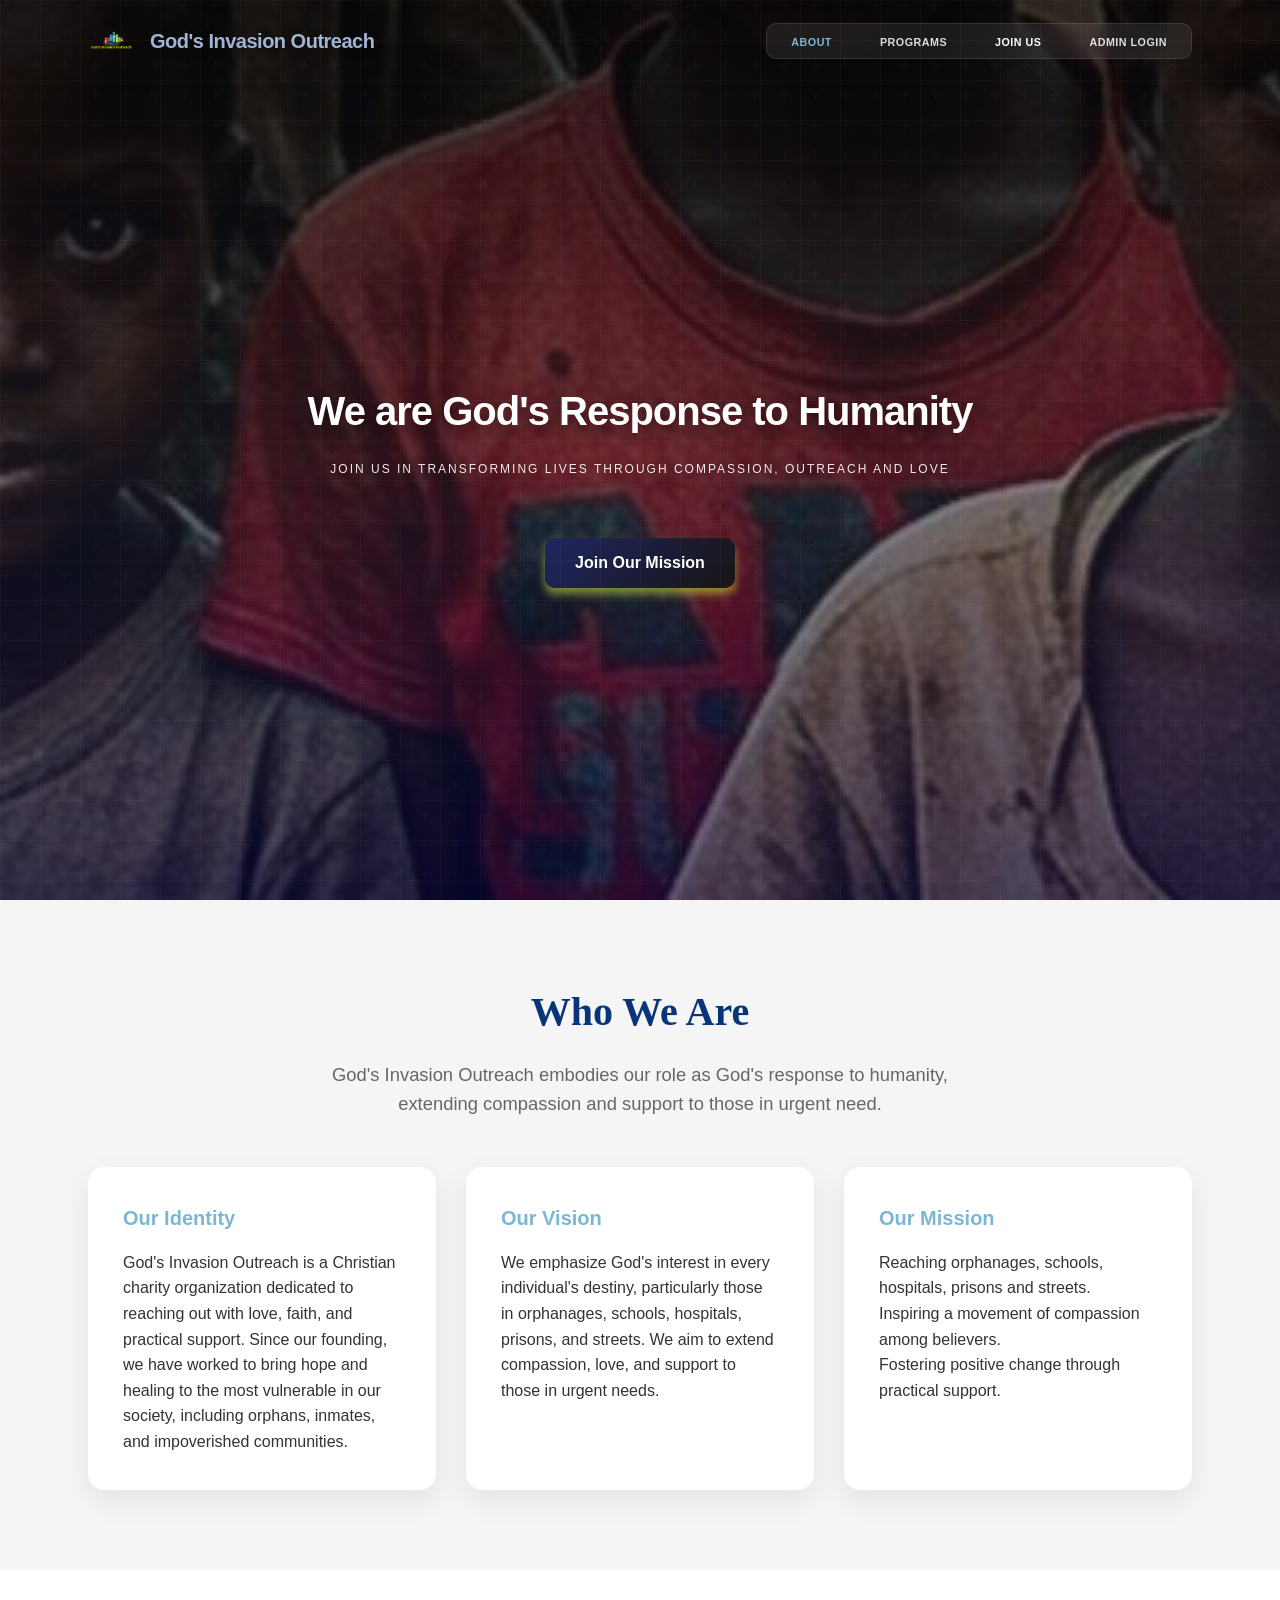
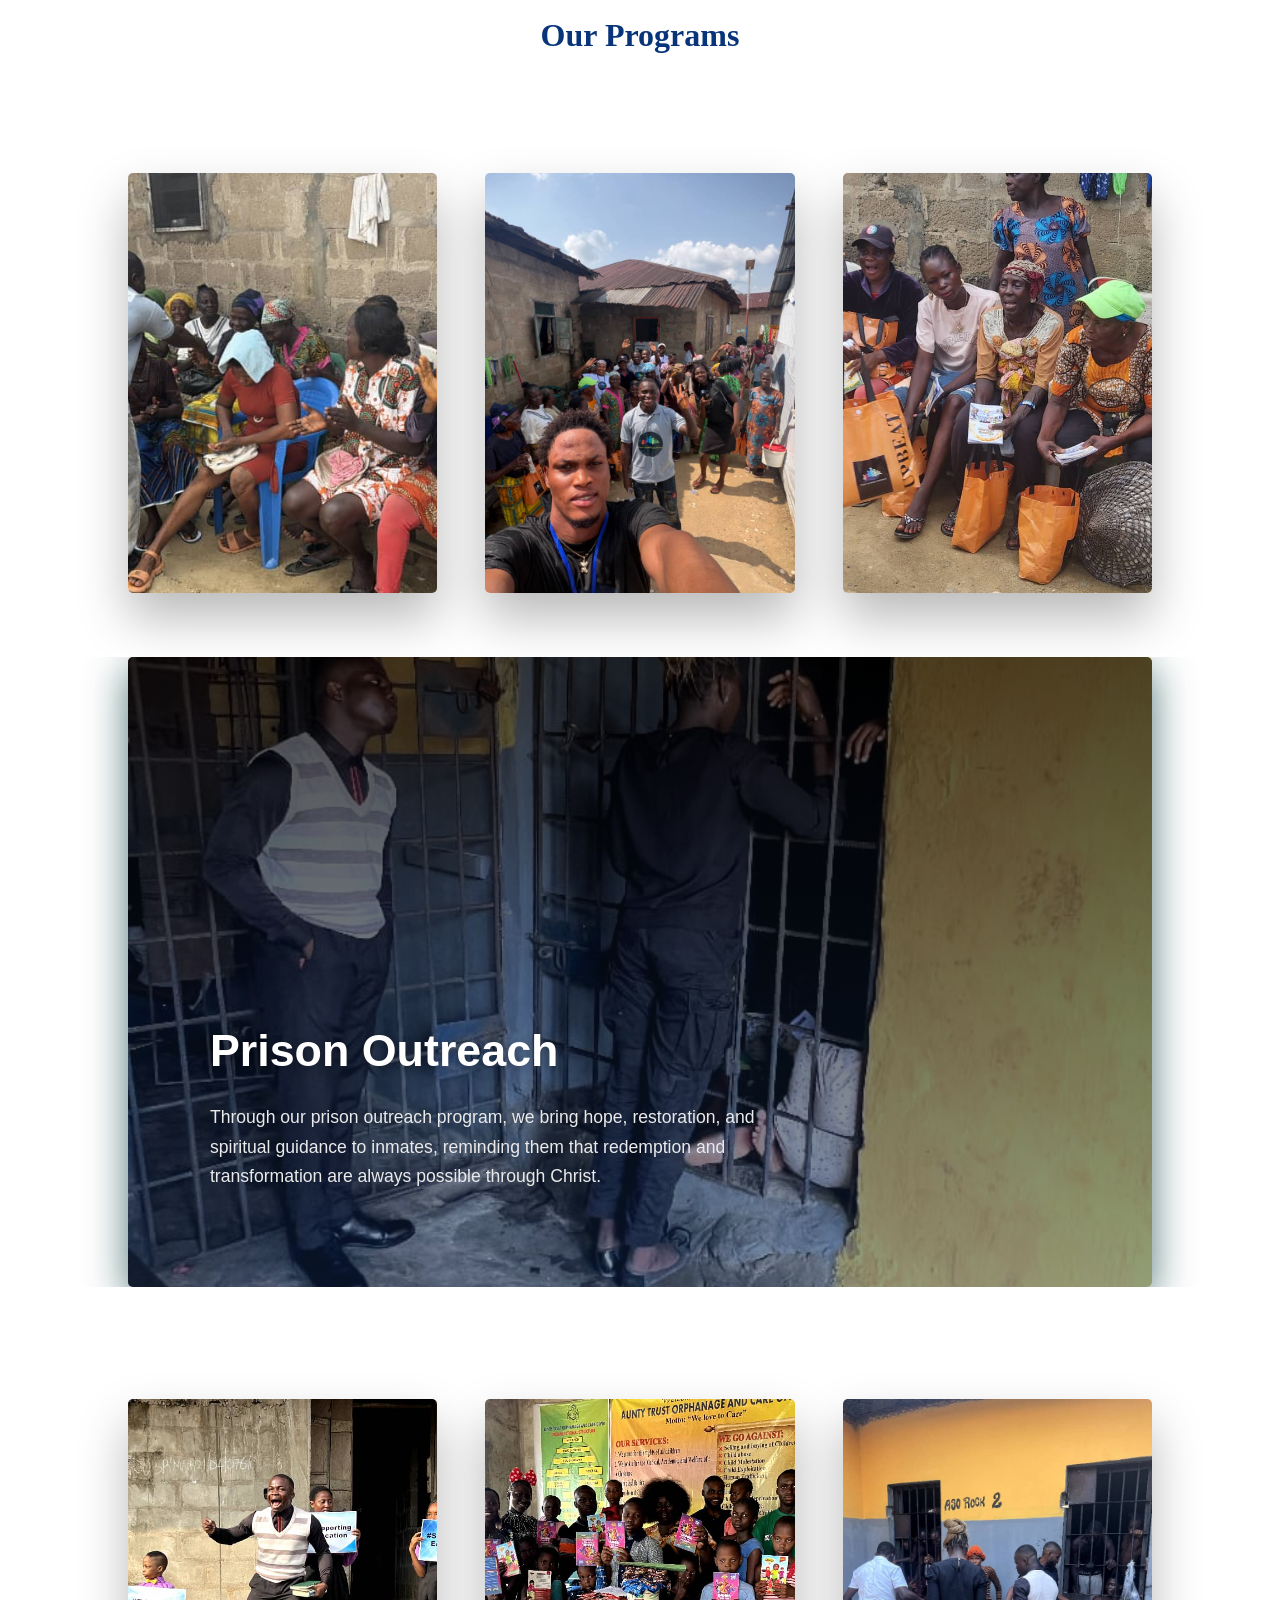
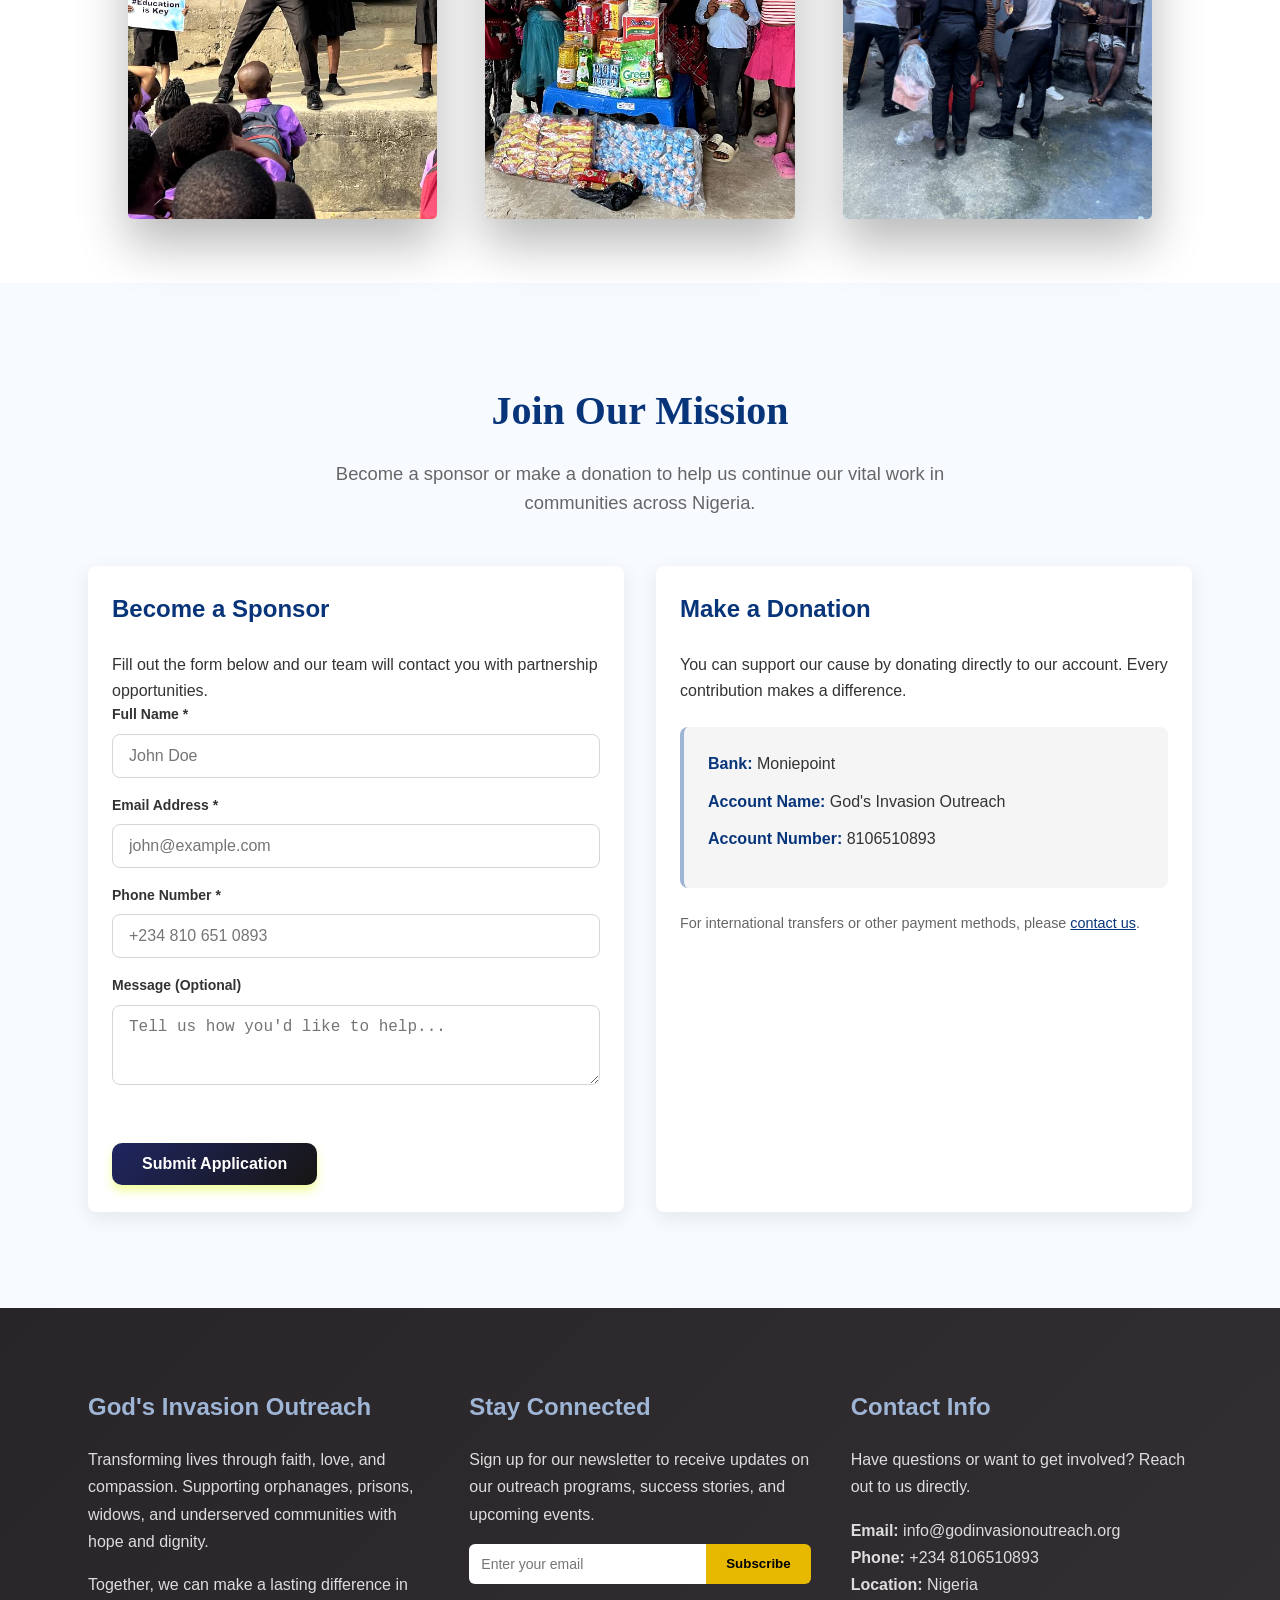
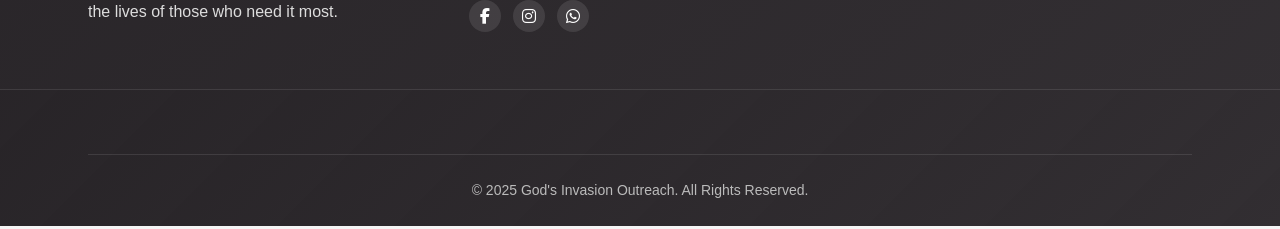
==== Index.html @ dce267d4 "fix" ====
<!DOCTYPE html>
<html lang="en">
<head>
  <meta charset="UTF-8">
  <meta name="viewport" content="width=device-width, initial-scale=1.0">
  <meta name="description" content="God's Invasion Outreach - Transforming lives through faith, love, and compassion. Supporting orphanages, prisons, widows, and underserved communities.">
  <meta name="keywords" content="charity, outreach, Christian, orphanage, prison, widows, community, Nigeria">
  <title>God's Invasion Outreach — Charity Organization in Nigeria | We Are Gods Response To Humanity</title>
  
  <!-- Preconnect for performance -->
  <link rel="preconnect" href="https://fonts.googleapis.com">
  
  <!-- Stylesheets -->
  <link rel="stylesheet" href="css/variables.css">
  <link rel="stylesheet" href="css/base.css">
  <link rel="stylesheet" href="css/components.css">
  <link rel="stylesheet" href="css/sections.css">
  <link rel="stylesheet" href="css/responsive.css">
  <link rel="stylesheet" href="https://cdnjs.cloudflare.com/ajax/libs/font-awesome/6.6.0/css/all.min.css" integrity="sha512-Kc323vGBEqzTmouAECnVceyQqyqdsSiqLQISBL29aUW4U/M7pSPA/gEUZQqv1cwx4OnYxTxve5UMg5GT6L4JJg==" crossorigin="anonymous" referrerpolicy="no-referrer" />
  <!-- Favicon -->
  <link rel="icon" type="image/png" href="images/logo.png">
</head>
<body>
  <!-- Decorative Grid Background -->
  <div class="hero-grid" aria-hidden="true"></div>

<!-- Navigation -->
<nav class="navbar" id="navbar" role="navigation" aria-label="Main navigation">
  <div class="container">
    <a href="#home" class="logo" aria-label="God's Invasion Outreach Home">
      <div class="logo-image-wrapper">
        <img src="images/logo.png" alt="" width="35" height="35">
      </div>
      <div class="logo-text">
        <span class="logo-title">God's Invasion Outreach</span>
      </div>
    </a>
    
    <button class="menu-toggle" aria-label="Toggle navigation menu" aria-expanded="false">
      <span></span>
      <span></span>
      <span></span>
    </button>
    
    <ul class="nav-links" role="menubar">
      <li role="none"><a href="#about" role="menuitem">About</a></li>
      <li role="none"><a href="#programs" role="menuitem">Programs</a></li>
      <li role="none"><a href="#join" class="nav-cta" role="menuitem">Join Us</a></li>
      <li role="none"><a href="https://giot26.netlify.app/admin.html" role="menuitem">Admin login</a></li>
    </ul>
  </div>
</nav>

<main>
  <!-- Hero Section -->
  <section id="home" class="hero-section" aria-label="Hero">
    <div class="hero-bg">
      <img src="images/img2.jpg" alt="Community outreach scene" loading="eager">
    </div>
    <div class="hero-overlay"></div>
    
    <div class="hero-content">
      <h1>
        We are God's Response to Humanity
        <span>Join us in transforming lives through compassion, outreach and love </span>
      </h1>
      <div class="hero-actions">
        <a href="#join" class="btn btn-primary">Join Our Mission</a>
      </div>
    </div>

  </section>

    <!-- About Section -->
<section id="about" class="section about">

<div class="container">

<div class="section-header">
<h2>Who We Are</h2>
<p>
God's Invasion Outreach embodies our role as God's response to humanity,
extending compassion and support to those in urgent need.
</p>
</div>

<div class="about-grid">

<div class="card">
<h3>Our Identity</h3>

<p>
God's Invasion Outreach is a Christian charity organization dedicated to reaching out with love,
faith, and practical support. Since our founding, we have worked to bring hope and healing to the
most vulnerable in our society, including orphans, inmates, and impoverished communities.
</p>
</div>

<div class="card">
<h3>Our Vision</h3>

<p>
We emphasize God's interest in every individual's destiny, particularly those in orphanages,
schools, hospitals, prisons, and streets. We aim to extend compassion, love, and support
to those in urgent needs.
</p>
</div>

<div class="card">
<h3>Our Mission</h3>

<ul>
<li>Reaching orphanages, schools, hospitals, prisons and streets.</li>
<li>Inspiring a movement of compassion among believers.</li>
<li>Fostering positive change through practical support.</li>
</ul>

</div>

</div>

</div>
</section>



    <!-- Programs Section -->
        <!-- Programs Section -->
    <section id="programs" class="programs-section" aria-labelledby="programs-heading">
      <div class="section-heade">
        <h2>Our Programs</h2>
      </div>
      
 <!-- 3 cards ABOVE the slideshow on mobile -->
      <div class="extra-programs upper">
        <div class="program-card">
          <img src="images/IMG1.jpg" alt="Relief Distribution" loading="lazy">
        </div>
        <div class="program-card">
          <img src="images/IM2.jpg" alt="Health Awareness" loading="lazy">
        </div>
        <div class="program-card">
          <img src="images/IMG3.jpg" alt="Spiritual Engagement" loading="lazy">
      
        </div>
      </div>
     
      <!-- Your existing slideshow (unchanged) -->
      <div class="programs-banner">
        <div class="banner-slide" id="bannerSlide" role="img" aria-label="Program banner">
          <div class="banner-overlay"></div>
          <div class="banner-content">
            <h2 id="bannerTitle">Prison Outreach</h2>
            <p id="bannerText">Through our prison outreach program, we bring hope, restoration, and spiritual guidance to inmates, reminding them that redemption and transformation are always possible through Christ.</p>
          </div>
        </div>
      </div>


      <!-- 3 cards BELOW the slideshow on mobile -->
      <div class="extra-programs lower">
        <div class="program-card">
          <img src="images/IMG4.jpg" alt="Widows Support" loading="lazy">
        
        </div>
        <div class="program-card">
          <img src="images/IMG5.jpg" alt="Orphan Care" loading="lazy">
        
        </div>
        <div class="program-card">
          <img src="images/IMG6.jpg" alt="Community Service" loading="lazy">
          
        </div>
      </div>
    </section>

    <!-- Join Us Section -->
    <section id="join" class="join-section" aria-labelledby="join-heading">
      <div class="container">
        <div class="section-header fade-in-up">
          <h2 id="join-heading">Join Our Mission</h2>
          <p>Become a sponsor or make a donation to help us continue our vital work in communities across Nigeria.</p>
        </div>
        
        <div class="join-grid">
          <article class="form-card fade-in-up">
  <h2>Become a Sponsor</h2>
  <p>Fill out the form below and our team will contact you with partnership opportunities.</p>
  
  <!-- Alert messages will appear here -->
  <div id="formAlert" class="form-alert" style="display: none; padding: 12px; border-radius: 6px; margin-bottom: 16px;"></div>
  
  <form id="sponsorForm" class="join-form" aria-label="Sponsorship form">
    <div class="form-group">
      <label for="sponsor-name">Full Name *</label>
      <input type="text" id="sponsor-name" name="name" class="form-control" required aria-required="true" placeholder="John Doe">
      <small class="error-text" style="color: #dc2626; display: none;"></small>
    </div>
    
    <div class="form-group">
      <label for="sponsor-email">Email Address *</label>
      <input type="email" id="sponsor-email" name="email" class="form-control" required aria-required="true" placeholder="john@example.com">
      <small class="error-text" style="color: #dc2626; display: none;"></small>
    </div>
    
    <div class="form-group">
      <label for="sponsor-phone">Phone Number *</label>
      <input type="tel" id="sponsor-phone" name="phone" class="form-control" required aria-required="true" placeholder="+234 810 651 0893">
      <small class="error-text" style="color: #dc2626; display: none;"></small>
    </div>
    
    <div class="form-group">
      <label for="sponsor-message">Message (Optional)</label>
      <textarea id="sponsor-message" name="message" class="form-control" rows="3" placeholder="Tell us how you'd like to help..."></textarea>
    </div>
    
    <button type="submit" class="btn btn-primary" id="submitBtn">
      <span class="btn-text">Submit Application</span>
      <span class="btn-loader" style="display: none;">Sending...</span>
    </button>
  </form>
</article>
          
          <article class="donation-card fade-in-up">
            <h2>Make a Donation</h2>
            <p>You can support our cause by donating directly to our account. Every contribution makes a difference.</p>
            
            <ul>
              <li><strong>Bank:</strong> Moniepoint</li>
              <li><strong>Account Name:</strong> God's Invasion Outreach</li>
              <li><strong>Account Number:</strong> 8106510893</li>
            </ul>
            
            <p style="margin-top: 1.5rem; font-size: 0.9rem; color: var(--text-secondary);">
              For international transfers or other payment methods, please <a href="#contact" style="color: var(--brand-blue-deep); text-decoration: underline;">contact us</a>.
            </p>
          </article>
        </div>
      </div>
    </section>

    <!-- Contact Section -->
    <section id="contact" class="contact-section" aria-labelledby="contact-heading">
      <div class="container">
        <div class="contact-grid">
          <div class="contact-column fade-in-up">
            <h3>God's Invasion Outreach</h3>
            <p>Transforming lives through faith, love, and compassion. Supporting orphanages, prisons, widows, and underserved communities with hope and dignity.</p>
            <p>Together, we can make a lasting difference in the lives of those who need it most.</p>
          </div>
          
          <div class="contact-column fade-in-up">
            <h3>Stay Connected</h3>
            <p>Sign up for our newsletter to receive updates on our outreach programs, success stories, and upcoming events.</p>
            
            <form  id="newsletterForm" class="newsletter-form" aria-label="Newsletter signup">
              <input id= "newsletterEmail" type="email" placeholder="Enter your email" required aria-required="true" aria-label="Email address">
              <button type="submit">Subscribe</button>
            </form>
            <p id="newsletterMessage" class="newsletter-message"></p>
            <div class="social-icons">
              <a href="https://www.facebook.com/profile.php?id=61578850115978" target="_blank" rel="noopener noreferrer" aria-label="Facebook" >
               <i class="fab fa-facebook-f"></i>
              </a>
              <a href="https://www.instagram.com/p/DQcRxdGCCil/?igsh=Nm5sMTNsN2dvMnRq" target="_blank" aria-label="Instagram">
                <i class="fab fa-instagram"></i>
              </a>
            
              </a>
               <a href="https://wa.me/2348106510893" target="_blank" aria-label="X">
                <i class="fab fa-whatsapp"></i>  <!-- or fab fa-twitter for older X icon -->
              </a>

            </div>
          </div>
          
          <div class="contact-column fade-in-up">
            <h3>Contact Info</h3>
            <p>Have questions or want to get involved? Reach out to us directly.</p>
            <p style="margin-top: 1rem;">
              <strong>Email:</strong> info@godinvasionoutreach.org<br>
              <strong>Phone:</strong> +234 8106510893<br>
              <strong>Location:</strong> Nigeria
            </p>
          </div>
        </div>
      </div>
    </section>
    <!-- FORM FOCUS OVERLAY -->
<div id="formFocusOverlay" class="form-overlay">
  <div class="form-modal">
    <button class="close-focus" onclick="closeFormFocus()" aria-label="Close form">×</button>
    <!-- Form will be moved here automatically -->
  </div>
</div>

    <!-- Form will be moved here automatically -->

  </div>
  </main>

</div>

  <!-- Footer -->
  <footer class="site-footer">
    <div class="container">
      <div class="footer-bottom">
        <p>&copy; 2025 God's Invasion Outreach. All Rights Reserved.</p>
      </div>
    </div>
  </footer>

  <!-- Scripts -->
  <script src="js/main.js"></script>
  <script src="js/program.js"></script>
  <script src="js/form.js"></script>
  <script>
const sponsorCard = document.querySelector(".form-card");
const overlay = document.getElementById("formFocusOverlay");
const modal = overlay.querySelector(".form-modal");

let originalParent = null;
let originalNext = null;
let isInModal = false;

function captureOriginalPosition() {
  if (!originalParent) {
    originalParent = sponsorCard.parentElement;
    originalNext = sponsorCard.nextSibling;
  }
}

function openFormFocus() {
  if (isInModal) return;
  
  captureOriginalPosition();
  
  overlay.classList.add('active');
  document.body.classList.add("modal-open");
  
  setTimeout(() => {
    modal.appendChild(sponsorCard);
    isInModal = true;
    
    const firstInput = sponsorCard.querySelector('input');
    if (firstInput) firstInput.focus();
  }, 10);
}

function closeFormFocus() {
  if (!isInModal) return;
  
  overlay.classList.remove('active');
  document.body.classList.remove("modal-open");
  
  setTimeout(() => {
    if (originalNext && originalNext.parentElement === originalParent) {
      originalParent.insertBefore(sponsorCard, originalNext);
    } else {
      originalParent.appendChild(sponsorCard);
    }
    isInModal = false;
  }, 300);
}

// Trigger on input focus
sponsorCard.addEventListener("focusin", (e) => {
  if (e.target.matches("input, textarea") && !isInModal) {
    openFormFocus();
  }
});

// Close on backdrop click
overlay.addEventListener("click", (e) => {
  if (e.target === overlay) {
    closeFormFocus();
  }
});

// Close on Escape key
document.addEventListener('keydown', (e) => {
  if (e.key === 'Escape' && isInModal) {
    closeFormFocus();
  }
});
</script>

<script>
  const form = document.getElementById("newsletterForm");
  const message = document.getElementById("newsletterMessage");


  form.addEventListener("submit", async function (e) {

  e.preventDefault(); // 🔥 stops page refresh

  const email = document.getElementById("newsletterEmail").value;

  const btn = this.querySelector("button");

  // 🔒 Disable button while sending
  btn.disabled = true;
  btn.textContent = "Subscribing...";

  message.textContent = "";
  message.className = "newsletter-message";

  try {
    const response = await fetch(
      "https://gio26.onrender.com/api/newsletter/subscribe",
      {
        method: "POST",
        headers: {
          "Content-Type": "application/json"
        },
        body: JSON.stringify({ email })
      }
    );

    const data = await response.json();

    // ✅ Show success message on page
    message.textContent = data.message || "Thanks for subscribing! 🎉";
    message.classList.add("success");

    form.reset();

  } catch (error) {

    // ❌ Show error message
    message.textContent = "Subscription failed. Try again.";
    message.classList.add("error");

  } finally {

    // 🔓 Re-enable button
    btn.disabled = false;
    btn.textContent = "Subscribe";
  }
});
</script>

</body>
</html>
---- css/variables.css ----
/* ============================================
   GOD'S INVASION OUTREACH - DESIGN TOKENS
   ============================================ */

:root {
  /* Brand Colors */
  --brand-blue: #9fb5d5;
  --brand-blue-deep: #08357a;
  --brand-blue-light: #7bb7d5;
  --accent-gold: #454514;
  --accent-gold-bright: #e6ff42;
  --accent-gold-dark: #e6b800;
  
  /* Neutral Colors */
  --color-white: #ffffff;
  --color-black: #000000;
  --color-gray-100: #f5f5f5;
  --color-gray-200: #eaeaea;
  --color-gray-300: #ddd;
  --color-gray-400: #bbb;
  --color-gray-500: #666;
  --color-gray-600: #444;
  --color-gray-700: #333;
  --color-gray-800: #222;
  --color-gray-900: #111;
  
  /* Semantic Colors */
  --text-primary: var(--color-gray-700);
  --text-secondary: var(--color-gray-500);
  --text-light: var(--color-gray-200);
  --bg-page: var(--color-gray-100);
  --bg-card: rgba(198, 168, 248, 0.2);
  --bg-dark: rgba(18, 14, 18, 0.85);
  
  /* Typography */
  --font-primary: Arial, Helvetica, sans-serif;
  --font-accent: cursive;
  --font-size-xs: 0.75rem;
  --font-size-sm: 0.875rem;
  --font-size-base: 1rem;
  --font-size-md: 1.15rem;
  --font-size-lg: 1.25rem;
  --font-size-xl: 1.5rem;
  --font-size-2xl: 2rem;
  --font-size-3xl: 2.5rem;
  --font-size-4xl: 3rem;
  
  /* Spacing Scale */
  --space-1: 0.25rem;
  --space-2: 0.5rem;
  --space-3: 0.75rem;
  --space-4: 1rem;
  --space-5: 1.25rem;
  --space-6: 1.5rem;
  --space-8: 2rem;
  --space-10: 2.5rem;
  --space-12: 3rem;
  --space-16: 4rem;
  --space-20: 5rem;
  --space-24: 6rem;
  
  /* Layout */
  --container-max: 1200px;
  --container-padding: 1.5rem;
  --navbar-height: 80px;
  --section-padding: 5rem;
  
  /* Effects */
  --shadow-sm: 0 2px 8px rgba(0, 0, 0, 0.08);
  --shadow-md: 0 6px 20px rgba(0, 0, 0, 0.08);
  --shadow-lg: 0 10px 25px rgba(0, 0, 0, 0.15);
  --shadow-xl: 0 14px 35px rgba(0, 0, 0, 0.12);
  
  /* Transitions */
  --transition-fast: 150ms ease;
  --transition-base: 250ms ease;
  --transition-slow: 400ms ease;
  
  /* Z-index Scale */
  --z-base: 1;
  --z-dropdown: 100;
  --z-sticky: 200;
  --z-fixed: 300;
  --z-modal: 400;
  --z-toast: 500;
}
---- css/base.css ----
/* ============================================
   BASE STYLES & RESET
   ============================================ */

*, *::before, *::after {
  margin: 0;
  padding: 0;
  box-sizing: border-box;
}
body, html {
  margin: 0;
  padding: 0;

}
body{
  overflow-x: hidden;
}


html {
  scroll-behavior: smooth;
  font-size: 16px;
  -webkit-font-smoothing: antialiased;
  -moz-osx-font-smoothing: grayscale;
}

@media (prefers-reduced-motion: reduce) {
  html {
    scroll-behavior: auto;
  }
  
  *, *::before, *::after {
    animation-duration: 0.01ms !important;
    animation-iteration-count: 1 !important;
    transition-duration: 0.01ms !important;
  }
}

body {
  font-family: var(--font-primary);
  background-color: var(--bg-page);
  color: var(--text-primary);
  line-height: 1.6;
  overflow-x: hidden;
}

img {
  max-width: 100%;
  height: auto;
  display: block;
}

a {
  text-decoration: none;
  color: inherit;
  transition: color var(--transition-base);
}

ul {
  list-style: none;
}

button {
  cursor: pointer;
  border: none;
  background: none;
  font-family: inherit;
}

/* ============================================
   UTILITY CLASSES
   ============================================ */

.container {
  width: 90%;
  max-width: var(--container-max);
  margin: 0 auto;
  padding: 0 var(--container-padding);
}

.sr-only {
  position: absolute;
  width: 1px;
  height: 1px;
  padding: 0;
  margin: -1px;
  overflow: hidden;
  clip: rect(0, 0, 0, 0);
  white-space: nowrap;
  border: 0;
}

/* Grid Background Animation */
.hero-grid {
  position: fixed;
  top: 0;
  left: 0;
  width: 100%;
  height: 100%;
  background-image: 
    linear-gradient(to right, rgba(255,255,255,0.03) 1px, transparent 1px),
    linear-gradient(to bottom, rgba(255,255,255,0.03) 1px, transparent 1px);
  background-size: 40px 40px;
  z-index: 1400;
  pointer-events: none;
  animation: moveGrid 20s linear infinite;
}

@keyframes moveGrid {
  0% { background-position: 0 0; }
  100% { background-position: 50px 50px; }
}

/* Fade In Animation */
.fade-in-up {
  opacity: 0;
  transform: translateY(20px);
  transition: opacity 600ms ease-out, transform 600ms ease-out;
}

.fade-in-up.visible {
  opacity: 1;
  transform: translateY(0);
}

/* Glass Card Effect */
.glass-card {
  background: rgba(255, 255, 255, 0.05);
  backdrop-filter: blur(8px);
  -webkit-backdrop-filter: blur(8px);
  border: 1px solid rgba(255, 255, 255, 0.1);
  border-radius: 12px;
  box-shadow: 0 5px 15px rgba(0, 0, 0, 0.4);
  transition: transform var(--transition-base), box-shadow var(--transition-base);
}

.glass-card:hover {
  transform: translateY(-5px);
  box-shadow: 0 8px 20px rgba(0, 0, 0, 0.5);
}

/* Section Spacing */
section {
  padding: var(--section-padding) 0;
}

section:first-of-type {
  padding-top: 0;
}
---- css/components.css ----
/* ============================================
   NAVIGATION COMPONENTS - MODERN OVERHAUL
   ============================================ */

.navbar {
  position: fixed;
  top: 0;
  left: 0;
  width: 100%;
  z-index: var(--z-fixed);
  transition: all var(--transition-base);
  padding: var(--space-4) 0;
  background: transparent;
}

/* Navbar states */
.navbar.scrolled {
  background: rgba(43, 55, 72, 0.7);
  backdrop-filter: blur(20px);
  -webkit-backdrop-filter: blur(20px);
  box-shadow: 0 4px 30px rgba(0, 0, 0, 0.3);
  padding: var(--space-3) 0;
}

.navbar.hidden {
  transform: translateY(-100%);
}

.navbar .container {
  display: flex;
  justify-content: space-between;
  align-items: center;
  height: auto;
}

/* Logo Redesign */
.logo {
  display: flex;
  align-items: center;
  gap: var(--space-3);
  text-decoration: none;
  position: relative;
  z-index: calc(var(--z-fixed) + 1);
}

.logo-image-wrapper {
  position: relative;
  width: 50px;
  height: 50px;
  border-radius: 50%;
  display: flex;
  align-items: center;
  justify-content: center;
  transition: transform var(--transition-base);
  overflow: hidden;
}

.logo:hover .logo-image-wrapper {
  transform: scale(1.05) rotate(5deg);
}

.logo img {
  width: 60px;
  height: 60px;
  object-fit: contain;
}

.logo-text {
  display: flex;
  flex-direction: column;
  line-height: 1.2;
}

.logo-title {
  font-size: 1.25rem;
  font-weight: 800;
  color:#9fb5d5;
  letter-spacing: -0.5px;
  text-shadow: 0 2px 10px rgba(0, 0, 0, 0.3);
  font-family: var(--font-primary);
}

.logo-subtitle {
  font-size: 0.7rem;
  color: var(--brand-blue);
  text-transform: uppercase;
  letter-spacing: 2px;
  font-weight: 600;
  opacity: 0.9;
}

/* Desktop Navigation */
.nav-links {
  display: flex;
  align-items: center;
  gap: var(--space-2);
  background: rgba(255, 255, 255, 0.08);
  backdrop-filter: blur(10px);
  -webkit-backdrop-filter: blur(10px);
  padding: var(--space-1);
  border-radius: 10px;
  border: 1px solid rgba(255, 255, 255, 0.1);
}

.nav-links a {
  position: relative;
  color: rgba(255, 255, 255, 0.85);
  font-size: 0.67rem;
  font-weight: 600;
  padding: var(--space-3) var(--space-5);
  border-radius: 50px;
  transition: all var(--transition-base);
  text-transform: uppercase;
  letter-spacing: 0.5px;
  font-family: var(--font-primary);
}

.nav-links a::before {
  content: '';
  position: absolute;
  inset: 0;
  border-radius: 50px;
  opacity: 0;
  transform: scale(0.8);
  transition: all var(--transition-base);
  z-index: -1;
}

.nav-links a:hover,
.nav-links a.active {
  color: var(--brand-blue-light);
  transform: translateY(-2px);
}

.nav-links a:hover::before,
.nav-links a.active::before {
  opacity: 1;
  transform: scale(1);
}

/* CTA Button in Nav */
.nav-cta {
  color: var(--color-white) !important;
  font-weight: 700 !important;

}



/* Mobile Menu Toggle - Premium Hamburger */
.menu-toggle {
  display: none;
  flex-direction: column;
  justify-content: space-around;
  width: 32px;
  height: 28px;
  padding: 0;
  z-index: calc(var(--z-fixed) + 1);
  background: transparent;
  border: none;
  cursor: pointer;
}

.menu-toggle span {
  display: block;
  width: 100%;
  height: 3px;
  background: linear-gradient(90deg, var(--color-white), var(--brand-blue));
  border-radius: 3px;
  transition: all var(--transition-base);
  transform-origin: center;
  box-shadow: 0 2px 5px rgba(0, 0, 0, 0.2);
}

.menu-toggle.active span:nth-child(1) {
  transform: translateY(10px) rotate(45deg);
  background: var(--accent-gold-bright);
}

.menu-toggle.active span:nth-child(2) {
  opacity: 0;
  transform: scaleX(0);
}

.menu-toggle.active span:nth-child(3) {
  transform: translateY(-10px) rotate(-45deg);
  background: var(--accent-gold-bright);
}

/* Mobile Navigation */
@media (max-width: 900px) {
  .menu-toggle {
    display: flex;
  }
  
  .nav-links {
    position: fixed;
    top: 0;
    left: 0;
    width: 100%;
    height: 100vh;
    background: linear-gradient(135deg, rgba(8, 53, 122, 0.56), rgba(0, 0, 0, 0.55));
    backdrop-filter: blur(20px);
    flex-direction: column;
    justify-content: center;
    align-items: center;
    gap: var(--space-6);
    padding: var(--space-12);
    transform: translateX(100%);
    transition: transform 0.4s cubic-bezier(0.4, 0, 0.2, 1);
    border-radius: 0;
    border: none;
  }
  
  .nav-links.active {
    transform: translateX(0);
  }
  
  .nav-links a {
    font-size: 1.5rem;
    padding: var(--space-4) var(--space-8);
    width: 100%;
    text-align: center;
  }
  
  .nav-links a::before {
    border-radius: 50px;
  }
  
  .logo-title {
    font-size: 2rem;
  }
  
  .logo-subtitle {
    display: none;
  }
  
  .logo-image-wrapper {
    width: 45px;
    height: 45px;
  }
  
  .logo img {
    width: 49px;
    height: 49px;
  }
}

@media (max-width: 480px) {
  .logo-title {
    font-size: 0.92rem;
    max-width: 150px;
    line-height: 1.3;
  }
  
  .navbar {
    padding: var(--space-3) 0;
  }
}

/* ============================================
   BUTTON COMPONENTS
   ============================================ */

.btn {
  display: inline-flex;
  align-items: center;
  justify-content: center;
  padding: 0.75rem 1.875rem;
  font-weight: 700;
  border-radius: 10px;
  transition: all var(--transition-base);
  box-shadow: var(--shadow-md);
  border: none;
  cursor: pointer;
  font-size: var(--font-size-base);
  margin-top: 45px;
}

.btn-primary {
  background: linear-gradient(135deg, #1f2661, #171513);
  color: whitesmoke;
  box-shadow: 0 6px 10px rgba(230, 255, 66, 0.5);
  color: var(--color-white);
  transform: translateY(-3px);
}


/* ============================================
   CARD COMPONENTS
   ============================================ */

.card {
  background-color: var(--bg-card);
  padding: var(--space-6);
  border-radius: 8px;
  box-shadow: var(--shadow-md);
  transition: transform var(--transition-base), box-shadow var(--transition-base);
}

.card:hover {
  transform: translateY(-6px);
  box-shadow: var(--shadow-xl);
}

.card h2,
.card h3 {
  color: var(--brand-blue-light);
  margin-bottom: var(--space-4);
  font-size: var(--font-size-lg);
}

/* ============================================
   FORM COMPONENTS
   ============================================ */

.form-group {
  display: flex;
  flex-direction: column;
  gap: var(--space-2);
  margin-bottom: var(--space-4);
}

.form-group label {
  font-weight: 600;
  color: var(--text-primary);
  font-size: var(--font-size-sm);
}

.form-control {
  padding: var(--space-3) var(--space-4);
  font-size: var(--font-size-base);
  border: 1px solid #d3d6db;
  border-radius: 8px;
  outline: none;
  transition: border-color var(--transition-fast), box-shadow var(--transition-fast);
  width: 100%;
}

.form-control:focus {
  border-color: var(--brand-blue);
  box-shadow: 0 0 0 3px rgba(159, 181, 213, 0.1);
}

/* ============================================
   PROGRAM NAVIGATION
   ============================================ */

.program-nav {
  display: flex;
  justify-content: center;
  flex-wrap: wrap;
  gap: var(--space-4);
  padding: var(--space-8) var(--space-6);
  background: var(--bg-card);
}

.nav-btn {
  border: 1px solid var(--color-gray-800);
  background: transparent;
  padding: 0.625rem 1.375rem;
  border-radius: 30px;
  font-size: 0.95rem;
  cursor: pointer;
  transition: all var(--transition-base);
  color: var(--text-primary);
}

.nav-btn:hover,
.nav-btn.active {
  background: var(--color-gray-900);
  color: var(--color-white);
  transform: translateY(-2px);
}

/* ============================================
   IMPACT LIST
   ============================================ */

.impact-list {
  list-style: none;
}

.impact-list li {
  margin-bottom: var(--space-3);
  color: var(--color-gray-300);
  font-size: 0.95rem;
  display: flex;
  align-items: center;
  gap: var(--space-3);
}

.impact-list li::before {
  content: "✔";
  color: #ffcc00;
  font-weight: bold;
  flex-shrink: 0;
}

/* ============================================
   NEWSLETTER FORM
   ============================================ */

.newsletter-form {
  display: flex;
  margin-top: var(--space-4);
}

.newsletter-form input {
  flex: 1;
  padding: var(--space-3);
  border: none;
  border-radius: 6px 0 0 6px;
  outline: none;
  font-size: var(--font-size-sm);
}

.newsletter-form button {
  background: var(--accent-gold-dark);
  color: var(--color-black);
  border: none;
  padding: var(--space-3) var(--space-5);
  border-radius: 0 6px 6px 0;
  font-weight: 600;
  cursor: pointer;
  transition: background var(--transition-base);
}

.newsletter-form button:hover {
  background: var(--brand-blue);
  color: var(--color-white);
}
/* Compact Form Overlay - No Scrolling */
.form-overlay {
  display: none;
  position: fixed;
  top: 0;
  left: 0;
  right: 0;
  bottom: 0;
  background: rgba(0, 0, 0, 0.8);
  backdrop-filter: blur(10px);
  -webkit-backdrop-filter: blur(10px);
  z-index: 1000;
  align-items: center;
  justify-content: center;
  padding: 15px;
  animation: fadeIn 0.3s ease;
}

.form-overlay.active {
  display: flex;
}

@keyframes fadeIn {
  from { opacity: 0; }
  to { opacity: 1; }
}

/* Compact Modal - Fits Without Scroll */
.form-modal {
  background: white;
  border-radius: 16px;
  width: 100%;
  max-width: 450px;
  max-height: none; /* Remove height restriction */
  overflow: visible; /* No scroll */
  box-shadow: 0 25px 80px -12px rgba(0, 0, 0, 0.5);
  position: relative;
  animation: scaleIn 0.3s ease;
}

@keyframes scaleIn {
  from {
    opacity: 0;
    transform: scale(0.9);
  }
  to {
    opacity: 1;
    transform: scale(1);
  }
}

/* Close Button - Smaller */
.close-focus {
  position: absolute;
  top: 10px;
  right: 10px;
  width: 36px;
  height: 36px;
  border-radius: 50%;
  border: none;
  background: #f3f4f6;
  color: #6b7280;
  font-size: 24px;
  line-height: 1;
  cursor: pointer;
  display: flex;
  align-items: center;
  justify-content: center;
  transition: all 0.2s;
  z-index: 10;
}

.close-focus:hover {
  background: #e5e7eb;
  color: #374151;
  transform: rotate(90deg);
}

/* Compact Form Card Inside Modal */
.form-modal .form-card {
  margin: 0;
  padding: 20px 24px 24px 24px;
  box-shadow: none;
  border-radius: 16px;
  max-width: 100%;
}

.form-modal .form-card h2 {
  font-size: 20px;
  margin-bottom: 8px;
  padding-right: 40px;
  color: #1f2937;
}

.form-modal .form-card > p {
  font-size: 13px;
  color: #6b7280;
  margin-bottom: 16px;
  line-height: 1.4;
}

/* Compact Form Groups */
.form-modal .form-group {
  margin-bottom: 12px;
}

.form-modal .form-group label {
  display: block;
  margin-bottom: 4px;
  font-size: 12px;
  font-weight: 600;
  color: #374151;
  text-transform: uppercase;
  letter-spacing: 0.3px;
}

.form-modal .form-control {
  width: 100%;
  padding: 10px 12px;
  border: 1.5px solid #e5e7eb;
  border-radius: 8px;
  font-size: 14px;
  line-height: 1.4;
  transition: all 0.2s;
}

.form-modal .form-control:focus {
  outline: none;
  border-color: #667eea;
  box-shadow: 0 0 0 3px rgba(102, 126, 234, 0.1);
}

/* Compact Textarea */
.form-modal textarea.form-control {
  min-height: 60px;
  resize: none;
}

/* Compact Button */
.form-modal .btn-primary {
  width: 100%;
  padding: 12px;
  font-size: 14px;
  font-weight: 600;
  margin-top: 8px;
}

/* Alert Message Compact */
.form-modal #formAlert {
  padding: 10px 12px;
  font-size: 13px;
  margin-bottom: 12px;
  border-radius: 6px;
}

/* Prevent body scroll when modal is open */
body.modal-open {
  overflow: hidden;
}

/* Mobile - Slightly tighter */
@media (max-width: 480px) {
  .form-overlay {
    padding: 10px;
  }
  
  .form-modal .form-card {
    padding: 18px 20px 20px 20px;
  }
  
  .form-modal .form-card h2 {
    font-size: 18px;
  }
  
  .close-focus {
    width: 32px;
    height: 32px;
    font-size: 20px;
  }
}


.newsletter-message {
  margin-top: 10px;
  font-weight: 500;
}

.newsletter-message.success {
  color: #4CAF50;
}

.newsletter-message.error {
  color: #ff4d4d;
}

/* ============================================
   SOCIAL ICONS
   ============================================ */

.social-icons {
  display: flex;
  gap: var(--space-3);
  margin-top: var(--space-4);
}

.social-icons a {
  display: flex;
  align-items: center;
  justify-content: center;
  width: 32px;
  height: 32px;
  border-radius: 50%;
  background: rgba(255, 255, 255, 0.1);
  transition: all var(--transition-base);
}

.social-icons a:hover {
  background: var(--accent-gold-bright);
  transform: translateY(-3px);
}

.social-icons img {
  width: 18px;
  height: 18px;
  filter: brightness(0) invert(1);
}

.social-icons a:hover img {
  filter: none;
}
/* Form Alert Styles */
.form-alert {
  animation: slideDown 0.3s ease;
}

@keyframes slideDown {
  from {
    opacity: 0;
    transform: translateY(-10px);
  }
  to {
    opacity: 1;
    transform: translateY(0);
  }
}

/* Form Validation Styles */
.form-control {
  transition: border-color 0.2s, box-shadow 0.2s;
}

.form-control:focus {
  outline: none;
  border-color: var(--brand-blue-deep, #2563eb);
  box-shadow: 0 0 0 3px rgba(37, 99, 235, 0.1);
}

.form-control.error {
  border-color: #dc2626;
}

.error-text {
  display: block;
  margin-top: 4px;
  font-size: 0.875rem;
}

/* Button Loading State */
.btn:disabled {
  opacity: 0.7;
  cursor: not-allowed;
}

.btn-loader {
  font-style: italic;
}
---- css/sections.css ----
/* ============================================
   HERO SECTION - SEAMLESS NAVBAR INTEGRATION
   ============================================ */

.hero-section {
  position: relative;
  min-height: 100vh;
  display: flex;
  align-items: center;
  justify-content: center;
  overflow: hidden;
  margin-top: 0;
  padding-top: calc(var(--navbar-height) + var(--space-12));
}

.hero-bg {
  position: absolute;
  inset: 0;
  z-index: 1;
}

.hero-bg img {
  width: 100%;
  height: 100%;
  object-fit: cover;
  object-position: center;
  filter: brightness(0.7);
}

.hero-overlay {
  position: absolute;
  inset: 0;
  background: linear-gradient(
    to bottom,
    rgba(11, 11, 12, 0.5) 0%,
    rgba(103, 106, 149, 0.17) 50%,
    rgba(8, 13, 101, 0.4) 100%
  );
  z-index: 2;
}

/* Optional: Add subtle pattern overlay */
.hero-overlay::after {
  content: '';
  position: absolute;
  inset: 0;
  background-image: url("data:image/svg+xml,%3Csvg width='60' height='60' viewBox='0 0 60 60' xmlns='http://www.w3.org/2000/svg'%3E%3Cg fill='none' fill-rule='evenodd'%3E%3Cg fill='%23ffffff' fill-opacity='0.03'%3E%3Cpath d='M36 34v-4h-2v4h-4v2h4v4h2v-4h4v-2h-4zm0-30V0h-2v4h-4v2h4v4h2V6h4V4h-4zM6 34v-4H4v4H0v2h4v4h2v-4h4v-2H6zM6 4V0H4v4H0v2h4v4h2V6h4V4H6z'/%3E%3C/g%3E%3C/g%3E%3C/svg%3E");
  opacity: 0.5;
  pointer-events: none;
}

.hero-content {
  position: relative;
  z-index: 3;
  text-align: center;
  color: var(--color-white);
  max-width: 900px;
  padding: 0 var(--space-6);
  animation: fadeInUp 1s ease-out;
}

.hero-content h1 {
  font-size: clamp(1.5rem, 4vw, 2.5rem);
  margin-top: 160px;
  line-height: 1.1;
  color: var(--color-white);
  text-shadow: 0 4px 20px rgba(0, 0, 0, 0.5);
  font-weight: 800;
  letter-spacing: -1px;
}

.hero-content h1 span {
  display: block;
  font-size: 0.3em;
  font-weight: 400;
  opacity: 0.9;
  margin-top: 30px;
  letter-spacing: 2px;
  text-transform: uppercase;
  color: var(--brand-white);
}

.hero-actions {
  display: flex;
  gap: var(--space-4);
  justify-content: center;
  flex-wrap: wrap;
  margin-top: 20px;
}


/* Responsive Hero */
@media (max-width: 768px) {
  .hero-section {
    padding-top: calc(var(--navbar-height) + var(--space-8));
    min-height: 110svh;
  }
  
  .hero-content h1 {
    font-size: clamp(2rem, 8vw, 2.5rem);
  }
  
  .hero-actions {
    flex-direction: column;
    align-items: center;
    width: 100%;
  }
  
  .hero-actions .btn {
    width: 100%;
    max-width: 300px;
  }
  
  .hero-scroll {
    display: none;
  }
}

/* ============================================
   ABOUT SECTION
   ============================================ */
.card{
background:white;
padding:35px;
border-radius:16px;
box-shadow:0 10px 30px rgba(0,0,0,0.08);
}

.about-grid{
display:grid;
grid-template-columns:repeat(auto-fit,minmax(280px,1fr));
gap:30px;
}

.card:hover {
  transform: translateY(-6px);
  box-shadow: var(--shadow-xl);
}

.section-header {
  text-align: center;
  max-width: 700px;
  margin: 0 auto var(--space-12);
}

.section-header h2 {
  font-size: var(--font-size-3xl);
  color: var(--brand-blue-deep);
  margin-bottom: var(--space-4);
  font-family: var(--font-accent);
}

.section-header p {
  font-size: var(--font-size-md);
  color: var(--text-secondary);
}

/* ============================================
   PROGRAMS SECTION
   ============================================ */

.programs-section {
  padding: 0;
  background-color: var(--color-white);
}

.programs-banner {
  position: relative;
  height: 70vh;
  min-height: 290px;
  overflow: hidden;
  display: flex;
  align-items: center;
}

.banner-slide {
  position: absolute;
  inset: 0;
  max-width: 80%;
  margin-left: 10%;
  background-size: cover;
  background-position: center;
  opacity: 1;
  transition: opacity 800ms ease-in-out;
  backdrop-filter: blur(8px);
  border-radius: 5px;
  box-shadow: 0 12px 40px rgba(7, 58, 60, 0.7);
}

.banner-overlay {
  position: absolute;
  inset: 0;
  background: linear-gradient(to bottom, rgba(0,0,0,0.7), rgba(17, 41, 78, 0.45));
  border-radius: 5px;
}

.banner-content {
  position: absolute;
  bottom: 15%;
  left: 8%;
  max-width: 600px;
  color: var(--color-white);
  z-index: 2;
  padding-right: var(--space-6);
}

.banner-content h2 {
  font-size: clamp(1.75rem, 4vw, 2.8rem);
  margin-bottom: var(--space-4);
  text-shadow: 0 2px 10px rgba(0,0,0,0.3);
}

.banner-content p {
  font-size: clamp(1rem, 2vw, 1.1rem);
  line-height: 1.7;
  color: var(--color-gray-200);
}

.section-heade {
  text-align: center;
  max-width: 700px;
  margin: 0 auto var(--space-4);
  padding-top: 40px;
}

.section-heade h2 {
  font-size: var(--font-size-2xl);
  color:var(--brand-blue-deep);
  margin-bottom: var(--space-1);
  font-family: var(--font-accent);
}

/* ============================================
   IMPACT SECTION
   ============================================ */

.impact-section {
  color: var(--color-white);
  padding: var(--space-24) 0;
  background-color: rgba(255, 255, 255, 0.4);
}

.impact-grid {
  display:grid;
  grid-template-columns:repeat(auto-fit, 250px);
  justify-content: center;
  gap:24px;
  max-width: 900px;
  margin: 0 auto;
}

.impact-stat {
  text-align: center;
  padding: var(--space-4);
  border-radius: 16px;
  backdrop-filter: blur(10px);
  border: 1px solid rgba(255, 255, 255, 0.2);
  transition: transform var(--transition-base);
  background:white;
  box-shadow:0 10px 30px rgba(0,0,0,0.08);
}

.impact-stat:last-child{
  grid-column: 1 / -1;
  justify-self: center;
  max-width: 250px;
}

.impact-stat:hover {
  transform: translateY(-5px);
  background: rgba(255, 255, 255, 0.15);
}

.impact-number {
  display: block;
  font-size: var(--font-size-2xl);
  font-weight: bold;
  color:var(--brand-blue-light);
  margin-bottom: var(--space-2);
  font-family: var(--font-accent);
}

.impact-label {
  font-size: var(--font-size-base);
  color:black;
  line-height: 1.5;
}

/* ============================================
   JOIN SECTION
   ============================================ */

.join-section {
  background-color: #f7faff;
  padding: var(--space-24) 0;
}

.join-grid {
  display: grid;
  grid-template-columns: repeat(auto-fit, minmax(350px, 1fr));
  gap: var(--space-8);
  margin-top: var(--space-12);
  align-items: start;
}

.form-card,
.donation-card {
  background: var(--color-white);
  padding: var(--space-6);
  border-radius: 8px;
  box-shadow: var(--shadow-md);
  transition: transform var(--transition-base), box-shadow var(--transition-base);
  height: 100%;
}

.form-card:hover,
.donation-card:hover {
  transform: translateY(-6px);
  box-shadow: var(--shadow-xl);
}

.form-card h2,
.donation-card h2 {
  color: var(--brand-blue-deep);
  margin-bottom: var(--space-6);
  font-size: var(--font-size-xl);
}

.donation-card ul {
  margin-top: var(--space-6);
  padding: var(--space-6);
  background: var(--bg-page);
  border-radius: 8px;
  border-left: 4px solid var(--brand-blue);
}

.donation-card li {
  margin-bottom: var(--space-3);
  font-size: var(--font-size-base);
  color: var(--text-primary);
}

.donation-card strong {
  color: var(--brand-blue-deep);
}

.form-status {
  margin-top: var(--space-4);
  padding: var(--space-4);
  border-radius: 8px;
  display: none;
}

.form-status.success {
  display: block;
  background: #d4edda;
  color: #155724;
  border: 1px solid #c3e6cb;
}

.form-status.error {
  display: block;
  background: #f8d7da;
  color: #721c24;
  border: 1px solid #f5c6cb;
}

/* ============================================
   CONTACT SECTION
   ============================================ */

.contact-section {
  background: linear-gradient(135deg, rgba(18, 14, 18, 0.9), rgba(40, 36, 40, 0.95));
  color: var(--color-white);
  padding: var(--space-20) 0 var(--space-12);
}

.contact-grid {
  display: grid;
  grid-template-columns: repeat(auto-fit, minmax(300px, 1fr));
  gap: var(--space-10);
}

.contact-column h3 {
  color: var(--brand-blue);
  margin-bottom: var(--space-5);
  font-size: var(--font-size-xl);
}

.contact-column p {
  color: var(--color-gray-300);
  line-height: 1.7;
  margin-bottom: var(--space-4);
}

/* ============================================
   FOOTER
   ============================================ */

.site-footer {
 background: linear-gradient(135deg, rgba(18, 14, 18, 0.9), rgba(40, 36, 40, 0.95));
  color: var(--color-white);
  padding: var(--space-8) 0 var(--space-6);
  border-top: 1px solid rgba(255, 255, 255, 0.1);
}

.footer-bottom {
  text-align: center;
  margin-top: var(--space-8);
  padding-top: var(--space-6);
  border-top: 1px solid rgba(255, 255, 255, 0.1);
  font-size: var(--font-size-sm);
  color: var(--color-gray-400);
}

/* Back to Top Button */
.back-to-top {
  position: fixed;
  bottom: 30px;
  right: 30px;
  width: 50px;
  height: 50px;
  background: var(--brand-blue-deep);
  color: var(--color-white);
  border-radius: 50%;
  display: flex;
  align-items: center;
  justify-content: center;
  cursor: pointer;
  opacity: 0;
  visibility: hidden;
  transition: all var(--transition-base);
  z-index: var(--z-fixed);
  box-shadow: var(--shadow-lg);
  border: none;
  font-size: 1.5rem;
}

.back-to-top.visible {
  opacity: 1;
  visibility: visible;
}

.back-to-top:hover {
  background: var(--brand-blue);
  transform: translateY(-3px);
}
/* ====================== LUXURY FLOATING GALLERY – WIDER CARDS + SEAMLESS INFINITE ====================== */

.extra-programs {
  padding: 3rem 6%;
  max-width: 1400px;
  margin: 3rem auto 0;
  display: flex;
  flex-wrap: nowrap;
  gap: 2rem;
  overflow-x: auto;
  scroll-snap-type: x mandatory;
  -webkit-overflow-scrolling: touch;
}

/* Floating luxury cards */
.program-card {
  position: relative;
  background: white;
  border-radius: 5px;
  box-shadow: 0 25px 50px rgba(0, 0, 0, 0.28);
  overflow: hidden;
  transition: all 0.4s cubic-bezier(0.22, 1, 0.36, 1);
  scroll-snap-align: center;
}

.program-card:hover {
  transform: translateY(-18px) scale(1.05);
  box-shadow: 0 35px 70px rgba(0, 0, 0, 0.35);
}

.program-card img {
  width: 100%;
  height: 100%;
  object-fit: cover;
  transition: transform 0.7s ease;
}

.program-card:hover img {
  transform: scale(1.2);
}

.program-card .card-title {
  position: absolute;
  bottom: 0;
  left: 0;
  right: 0;
  background: linear-gradient(to top, rgba(0,0,0,0.88), transparent);
  color: white;
  padding: 2rem 1.5rem 1.3rem;
  font-size: 1.25rem;
  font-weight: 600;
  text-align: center;
}

/* ====================== MOBILE – WIDER CARDS ====================== */
@media (max-width: 767px) {

  .extra-programs {
    padding: 1.5rem 3%;
    gap: 1rem;
  }

  .program-card {
    flex: 0 0 90%;
    height: 300px;
    border-radius: 5px;
  }

  .extra-programs.upper {
    margin-bottom: 40px;
}
}

/* ====================== DESKTOP – unchanged ====================== */
@media (min-width: 768px) {
  .extra-programs {
    padding: 4rem 10%;
    gap: 3rem;
    overflow-x: visible;
    justify-content: space-between;
  }

  .program-card {
    flex: 1 1 280px;
    max-width: 360px;
    height: 420px;
  }
}

/* Clean look – no scrollbar */
.extra-programs::-webkit-scrollbar {
  display: none;
}
---- css/responsive.css ----
/* ============================================
   TABLET ADJUSTMENTS (1024px and below)
   ============================================ */

@media (max-width: 1024px) {
  :root {
    --section-padding: 4rem;
    --navbar-height: 70px;
  }
  
  .hero-content h1 {
    font-size: 2.4rem;
  }
  
  .banner-content {
    left: 5%;
    max-width: 90%;
  }
}

/* ============================================
   MOBILE ADJUSTMENTS (768px and below)
   ============================================ */

@media (max-width: 768px) {
  :root {
    --section-padding: 3rem;
    --navbar-height: 65px;
    --container-padding: 1rem;
  }
  
  /* Mobile Navigation */
  .menu-toggle {
    display: flex;
  }
  
  .nav-links {
    position: fixed;
    top: var(--navbar-height);
    left: 0;
    width: 100%;
    height: calc(100vh - var(--navbar-height));
    background: rgba(18, 14, 18, 0.98);
    backdrop-filter: blur(20px);
    flex-direction: column;
    justify-content: flex-start;
    align-items: center;
    padding-top: var(--space-12);
    gap: var(--space-6);
    transform: translateX(100%);
    transition: transform var(--transition-slow);
  }
  
  .nav-links.active {
    transform: translateX(0);
  }
  
  .nav-links a {
    font-size: 1.25rem;
    padding: var(--space-3) var(--space-6);
    border-left: none;
    border-bottom: 2px solid transparent;
  }
  
  .nav-links a::after {
    display: none;
  }
  
  .nav-links a.active {
    border-bottom-color: var(--accent-gold-bright);
    border-left-color: transparent;
  }
  
  /* Hero Section */
  .hero-section {
    min-height: 570px;
    height: auto;
    padding: calc(var(--navbar-height) + var(--space-12)) 0 var(--space-12);
  }
  
  .hero-content h1 {
    font-size: 2rem;
  }
  
  /* About Grid */
  .about-grid {
    grid-template-columns: 1fr;
    gap: var(--space-5);
  }
  
  /* Programs */
  .programs-banner {
    height: 60vh;
    min-height: 400px;
  }
  
  .banner-content {
    left: 5%;
    bottom: 10%;
  }
  
  .program-nav {
    padding: var(--space-6) var(--space-4);
    gap: var(--space-3);
  }
  
  .nav-btn {
    padding: 0.5rem 1rem;
    font-size: 0.875rem;
  }
  
  /* Join Section */
  .join-grid {
    grid-template-columns: 1fr;
  }
  
  /* Impact Grid */
  .impact-grid {
    grid-template-columns: 1fr;
    gap: var(--space-6);
  }
  
  .impact-stat {
    padding: var(--space-6);
  }
  
  /* Contact Grid */
  .contact-grid {
    grid-template-columns: 1fr;
    gap: var(--space-8);
    text-align: center;
  }
  
  .newsletter-form {
    max-width: 400px;
    margin: var(--space-4) auto 0;
  }
  
  .social-icons {
    justify-content: center;
  }
}

/* ============================================
   SMALL MOBILE (420px and below)
   ============================================ */

@media (max-width: 420px) {
  .hero-content h1 {
    font-size: 1.75rem;
  }
  
  .logo {
    font-size: 2rem;
  }
  
  .logo img {
    height: 40px;
  }
  
  .section-header h2 {
    font-size: var(--font-size-xl);
  }
  
  .impact-number {
    font-size: var(--font-size-2xl);
  }
  
  .join-grid {
    grid-template-columns: 1fr;
  }
  
  .form-card,
  .donation-card {
    padding: var(--space-5);
  }
}
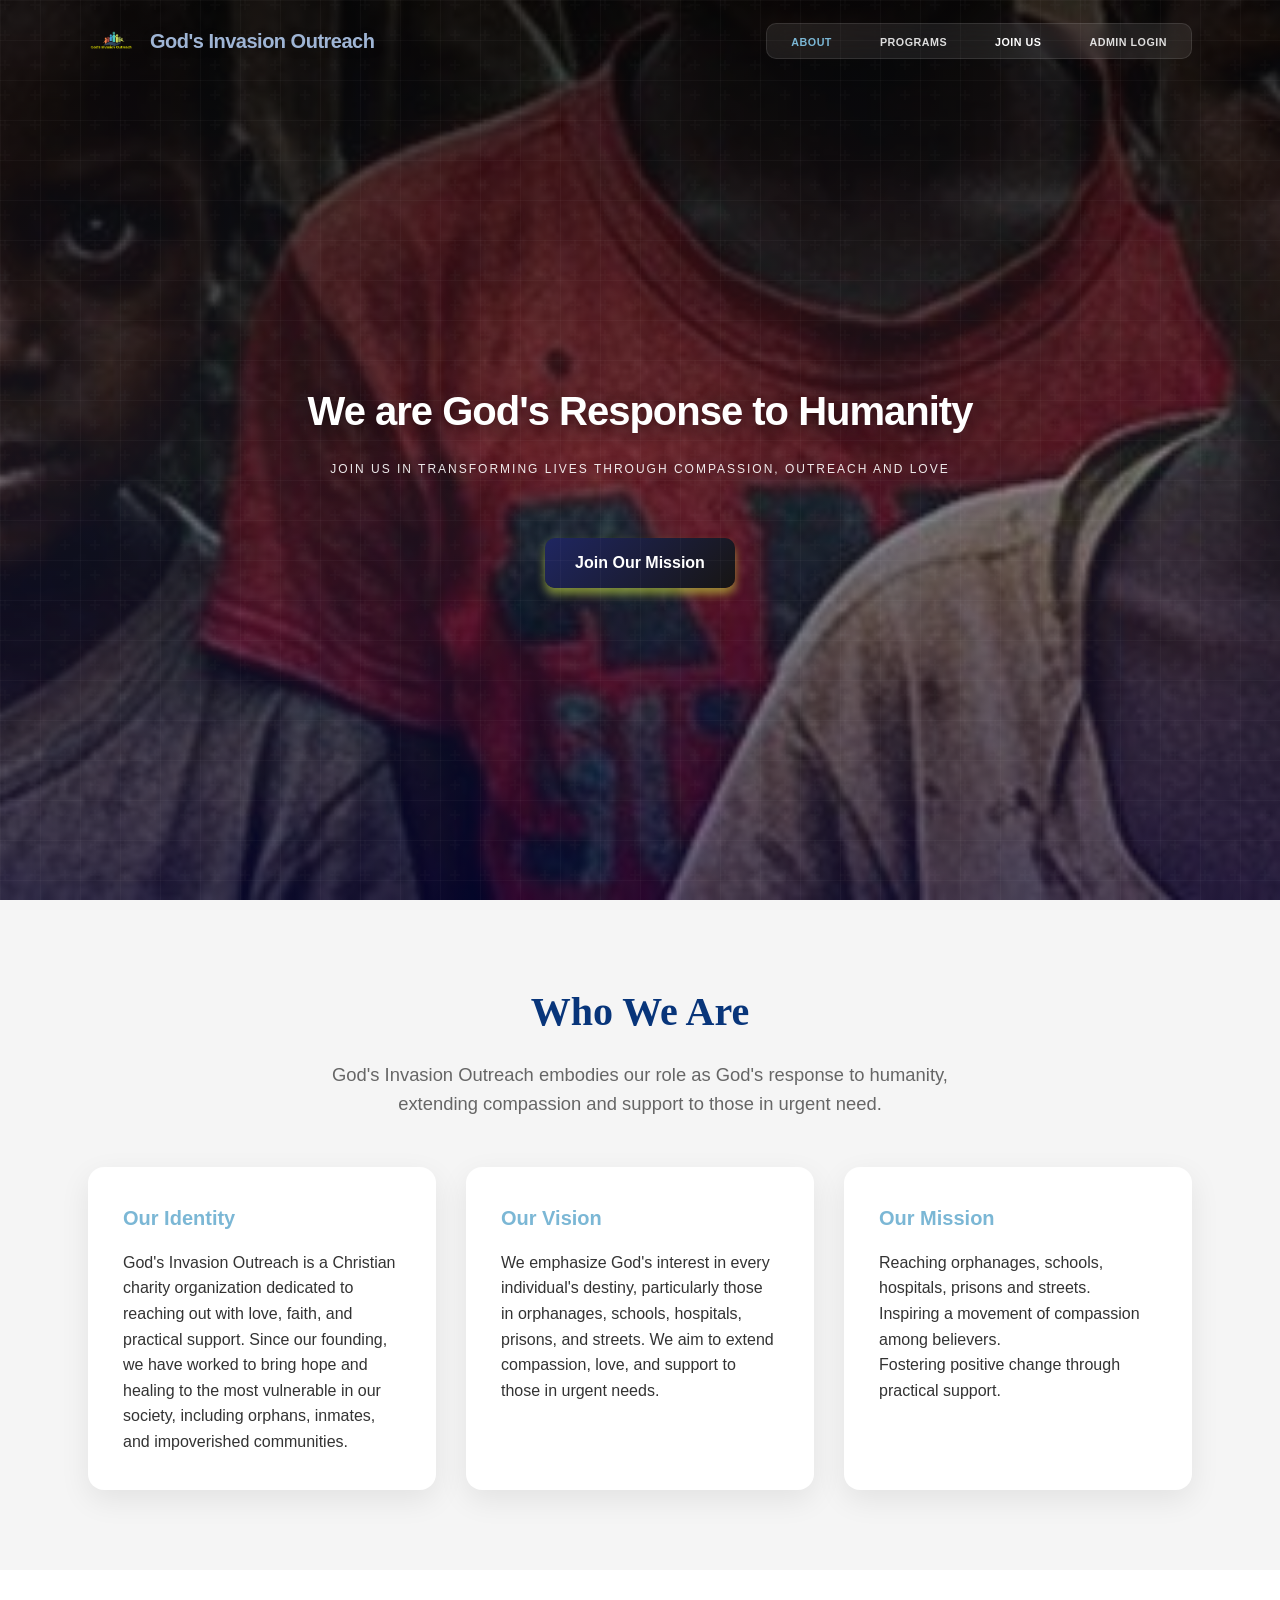
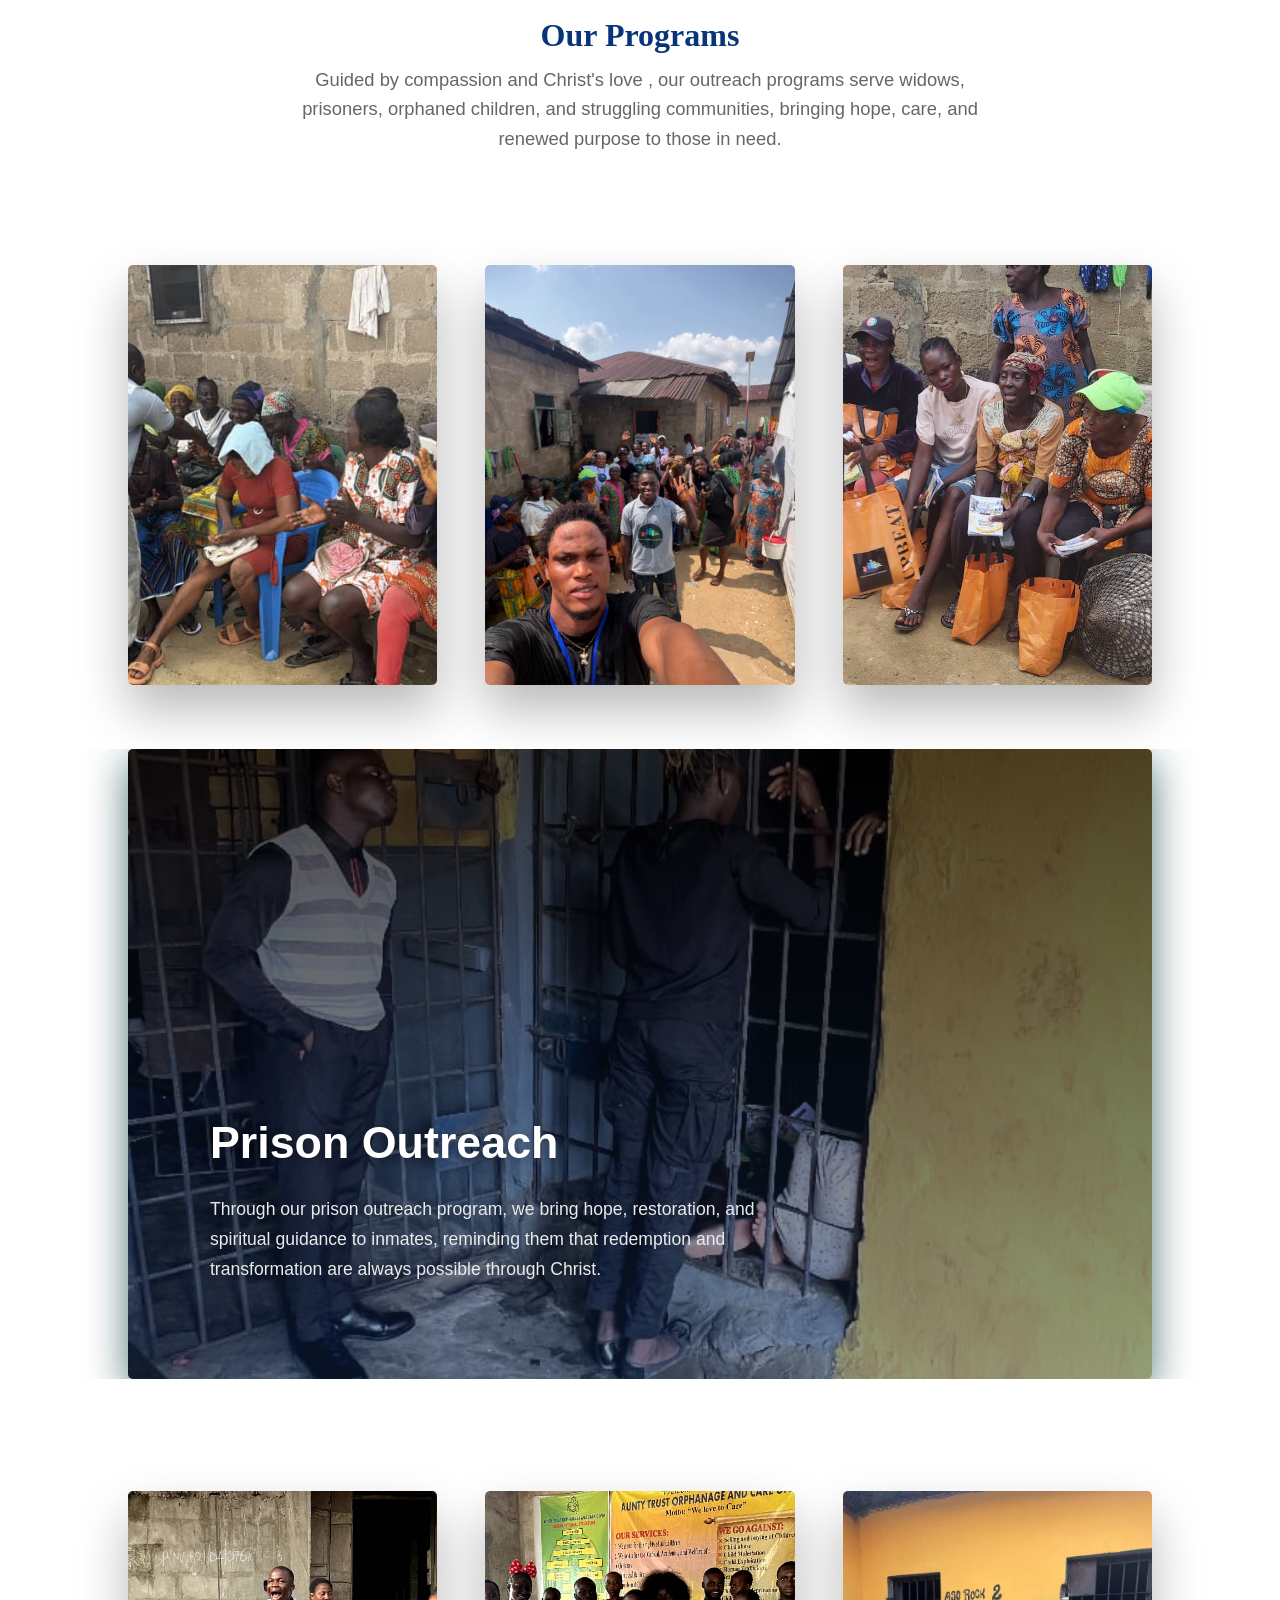
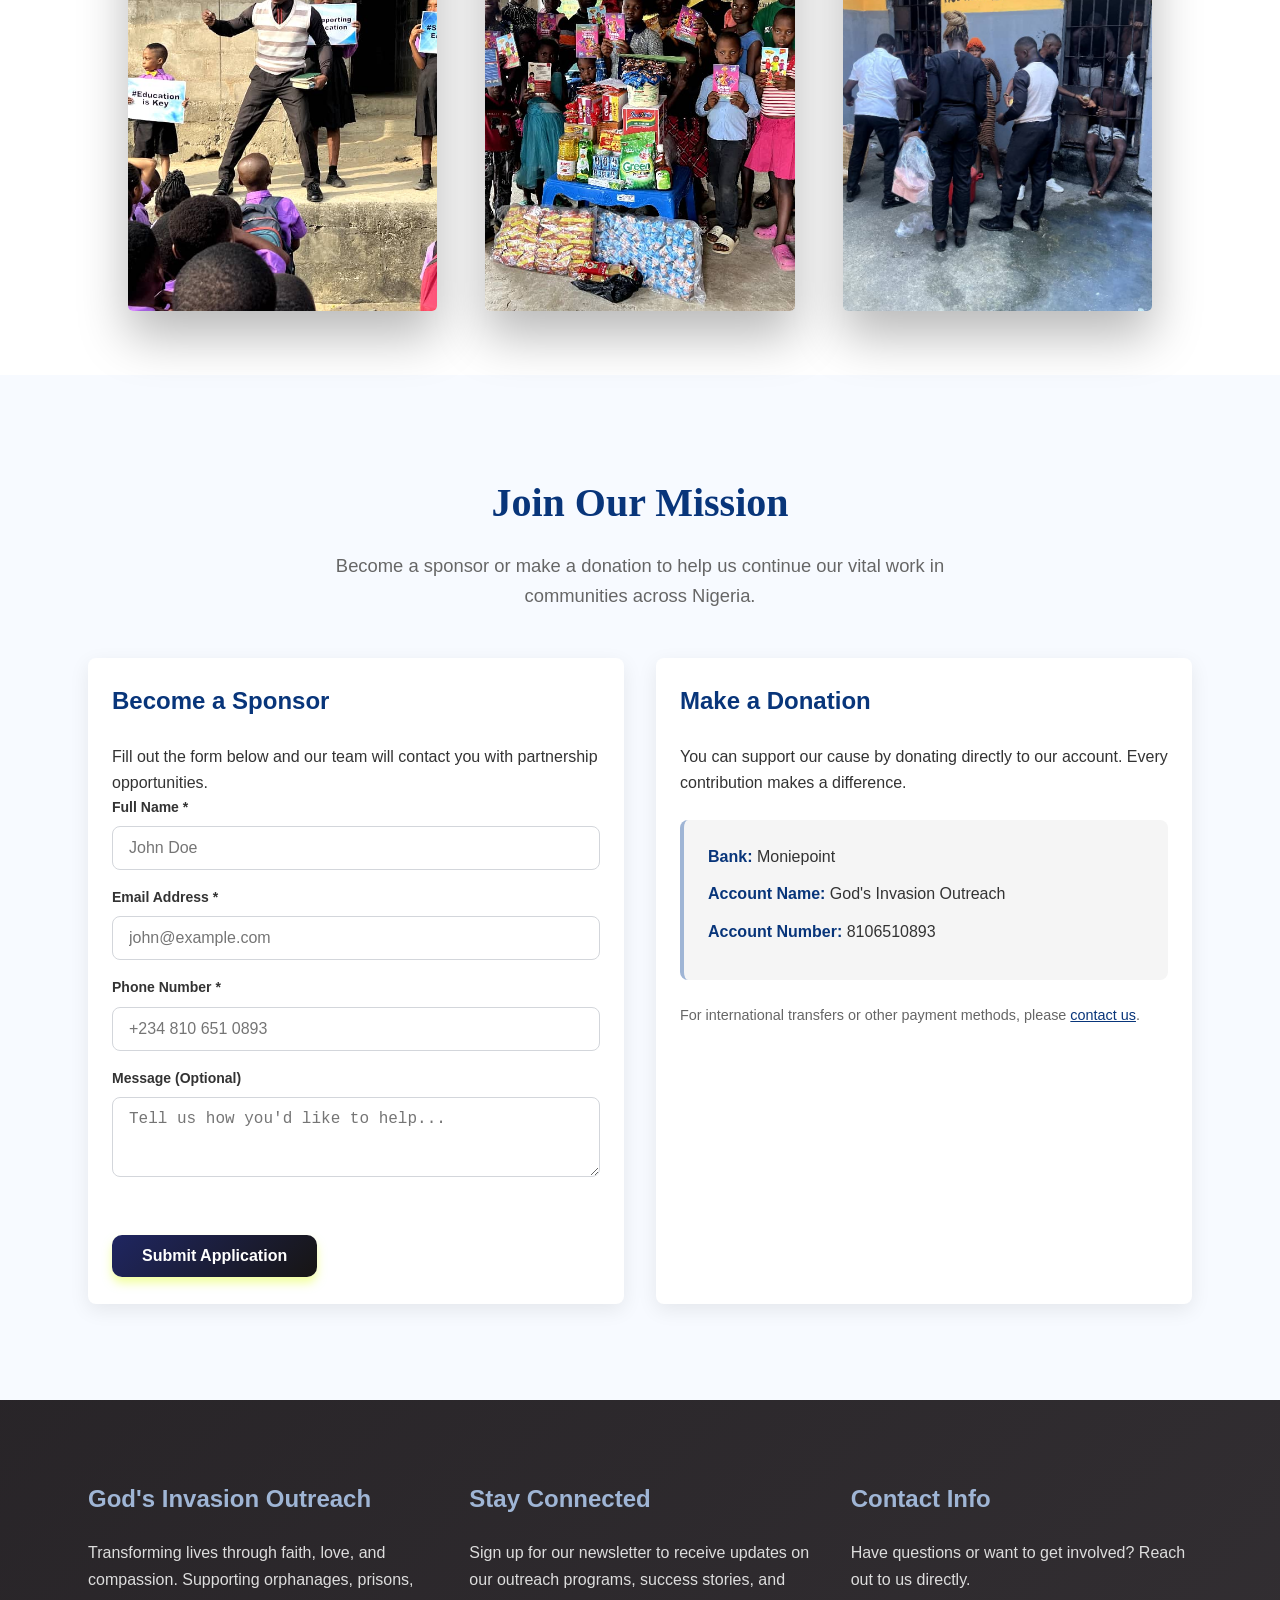
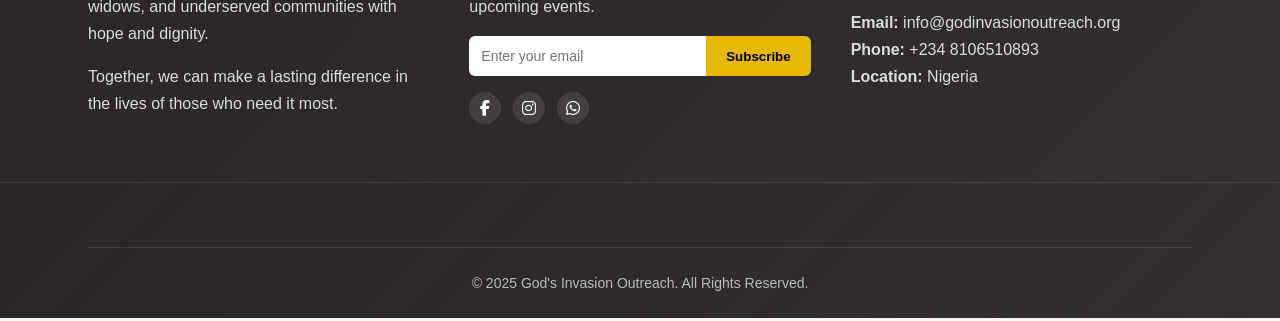
==== commit dd32bd1d: "fix" ====
--- a/Index.html
+++ b/Index.html
@@ -6,7 +6,12 @@
   <meta name="description" content="God's Invasion Outreach - Transforming lives through faith, love, and compassion. Supporting orphanages, prisons, widows, and underserved communities.">
   <meta name="keywords" content="charity, outreach, Christian, orphanage, prison, widows, community, Nigeria">
   <title>God's Invasion Outreach — Charity Organization in Nigeria | We Are Gods Response To Humanity</title>
-  
+  <meta name="keywords" content="charity Nigeria, NGO Bayelsa State, widows outreach, prison ministry Nigeria, orphanage outreach, Christian charity Nigeria">
+  <meta property="og:title" content="God's Invasion Outreach">
+  <meta property="og:description" content="Transforming lives through widows outreach, prison ministry, orphanage care, and community support.">
+  <meta property="og:url" content="https://giotinvasion.com.ng">
+  <meta property="og:type" content="website">
+  <meta property="og:image" content="https://giotinvasion.com.ng/preview.jpg">
   <!-- Preconnect for performance -->
   <link rel="preconnect" href="https://fonts.googleapis.com">
   
@@ -129,6 +134,7 @@
     <section id="programs" class="programs-section" aria-labelledby="programs-heading">
       <div class="section-heade">
         <h2>Our Programs</h2>
+        <p>Guided by compassion and Christ's love , our outreach programs serve widows, prisoners, orphaned children, and struggling communities, bringing hope, care, and renewed purpose to those in need.</p>
       </div>
       
  <!-- 3 cards ABOVE the slideshow on mobile -->
--- a/css/sections.css
+++ b/css/sections.css
@@ -228,6 +228,10 @@
   color:var(--brand-blue-deep);
   margin-bottom: var(--space-1);
   font-family: var(--font-accent);
+}
+.section-heade p {
+  font-size: var(--font-size-md);
+  color: var(--text-secondary);
 }
 
 /* ============================================
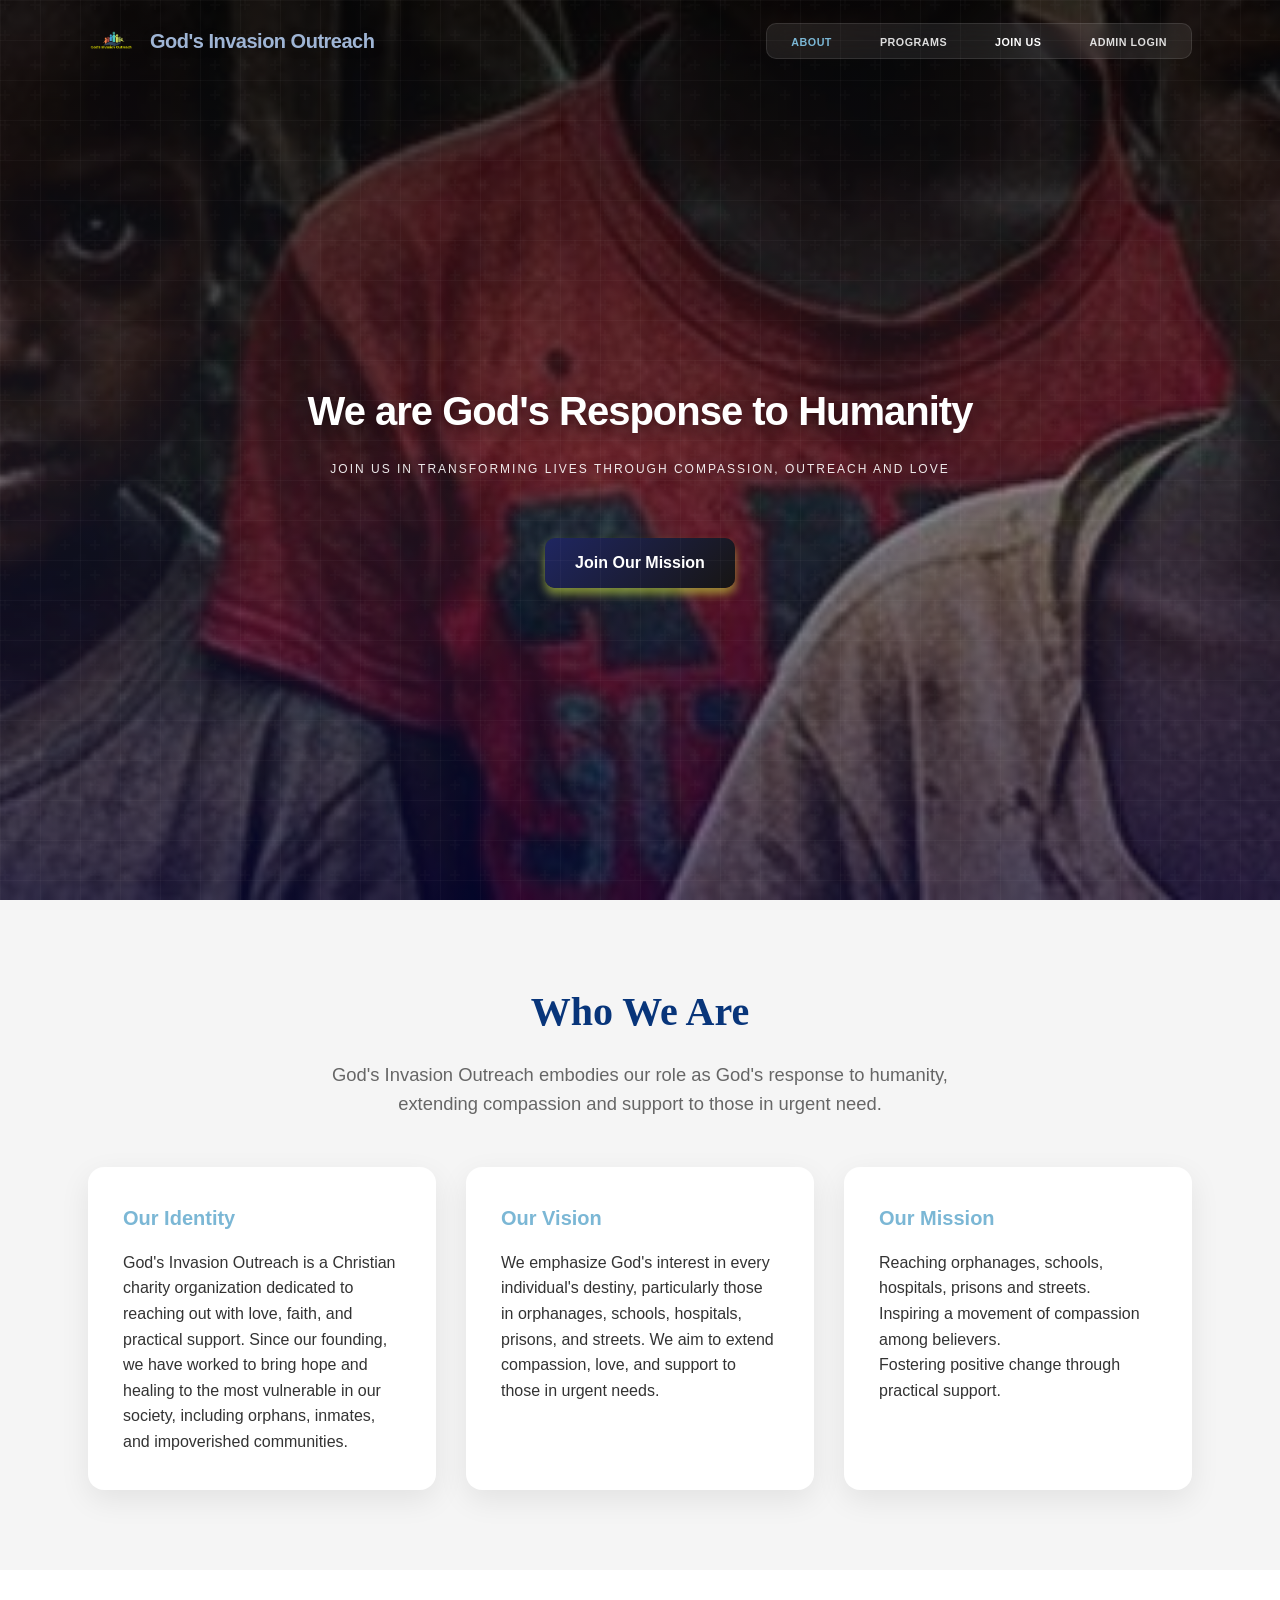
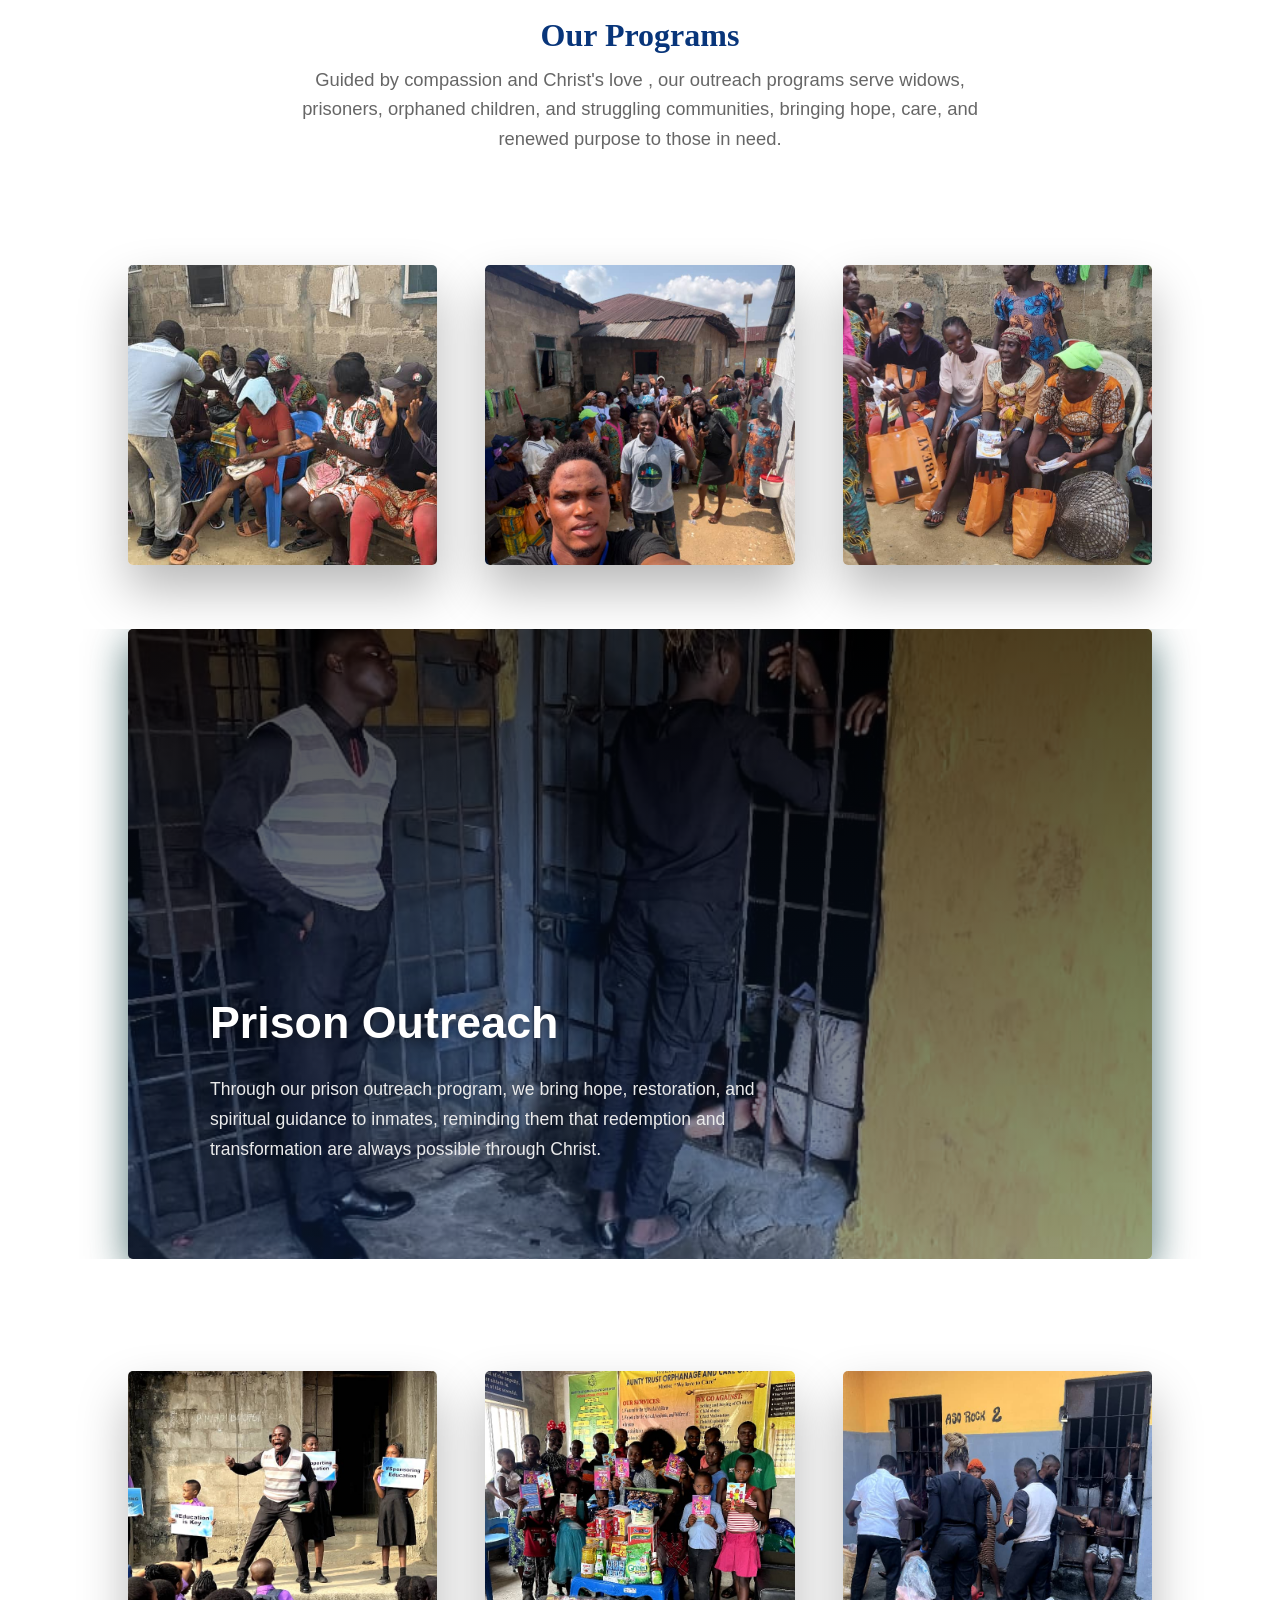
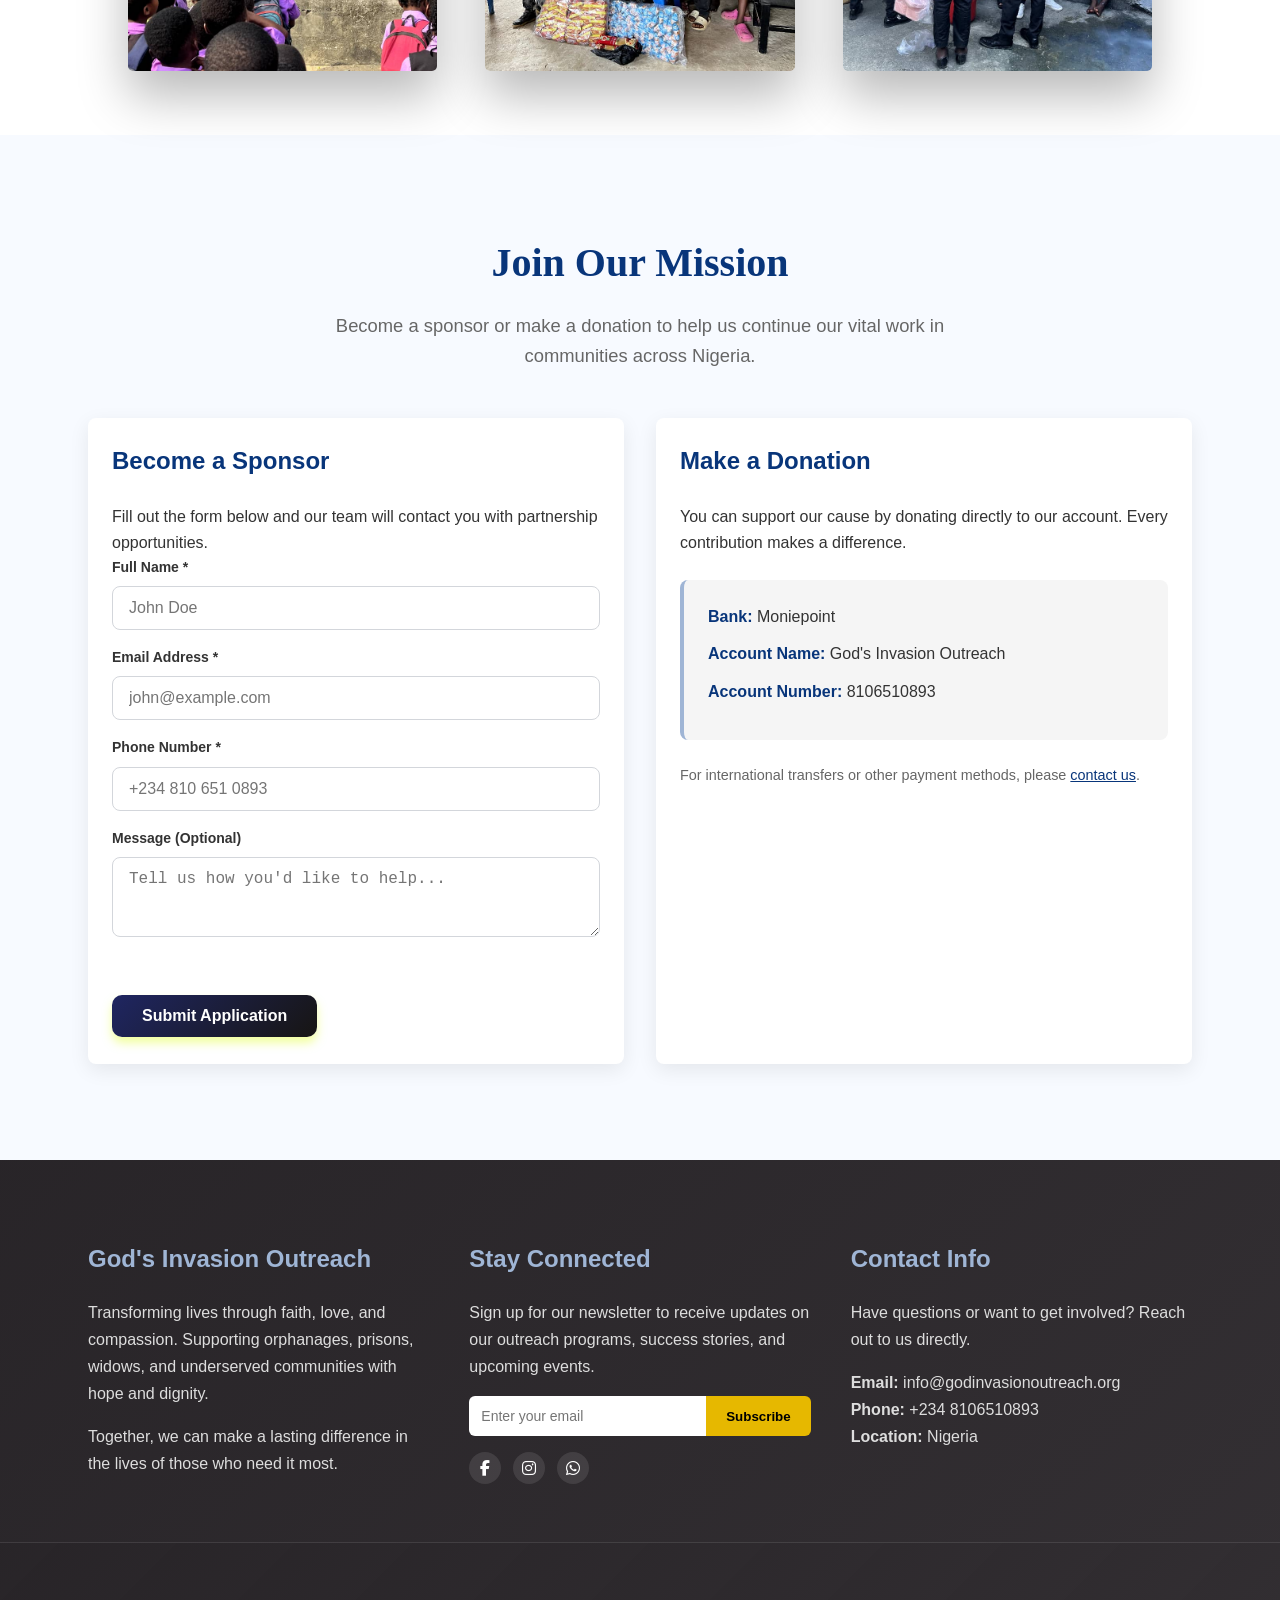
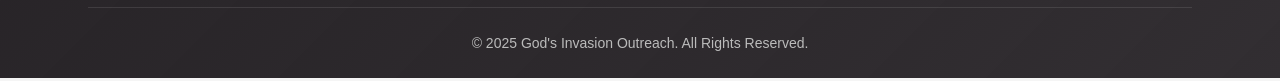
==== commit 5e362ff3: "fix" ====
--- a/Index.html
+++ b/Index.html
@@ -51,7 +51,7 @@
       <li role="none"><a href="#about" role="menuitem">About</a></li>
       <li role="none"><a href="#programs" role="menuitem">Programs</a></li>
       <li role="none"><a href="#join" class="nav-cta" role="menuitem">Join Us</a></li>
-      <li role="none"><a href="https://giot26.netlify.app/admin.html" role="menuitem">Admin login</a></li>
+      <li role="none"><a href="https://giotinvasion.com.ng/admin.html" role="menuitem">Admin login</a></li>
     </ul>
   </div>
 </nav>
--- a/css/sections.css
+++ b/css/sections.css
@@ -513,7 +513,7 @@
 
   .program-card {
     flex: 0 0 90%;
-    height: 300px;
+    height: 240px;
     border-radius: 5px;
   }
 
@@ -534,7 +534,7 @@
   .program-card {
     flex: 1 1 280px;
     max-width: 360px;
-    height: 420px;
+    height: 300px;
   }
 }
 
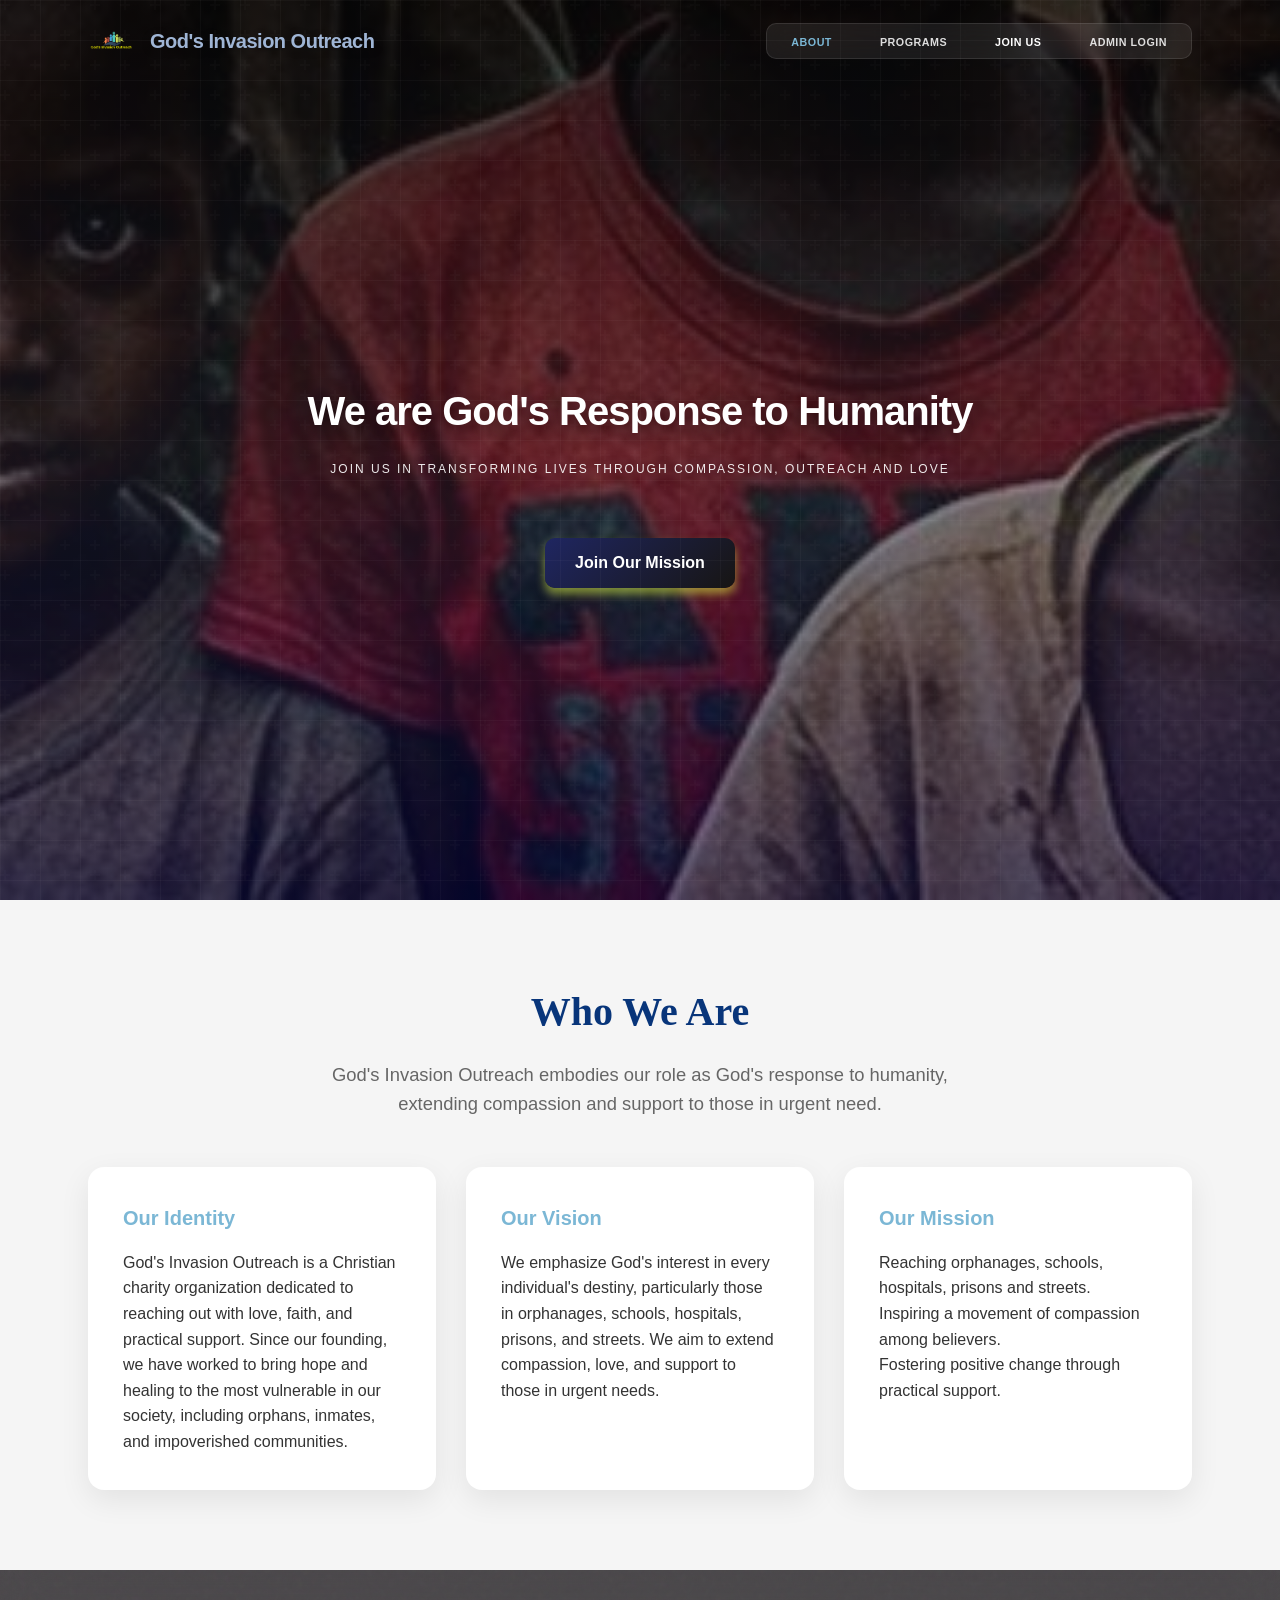
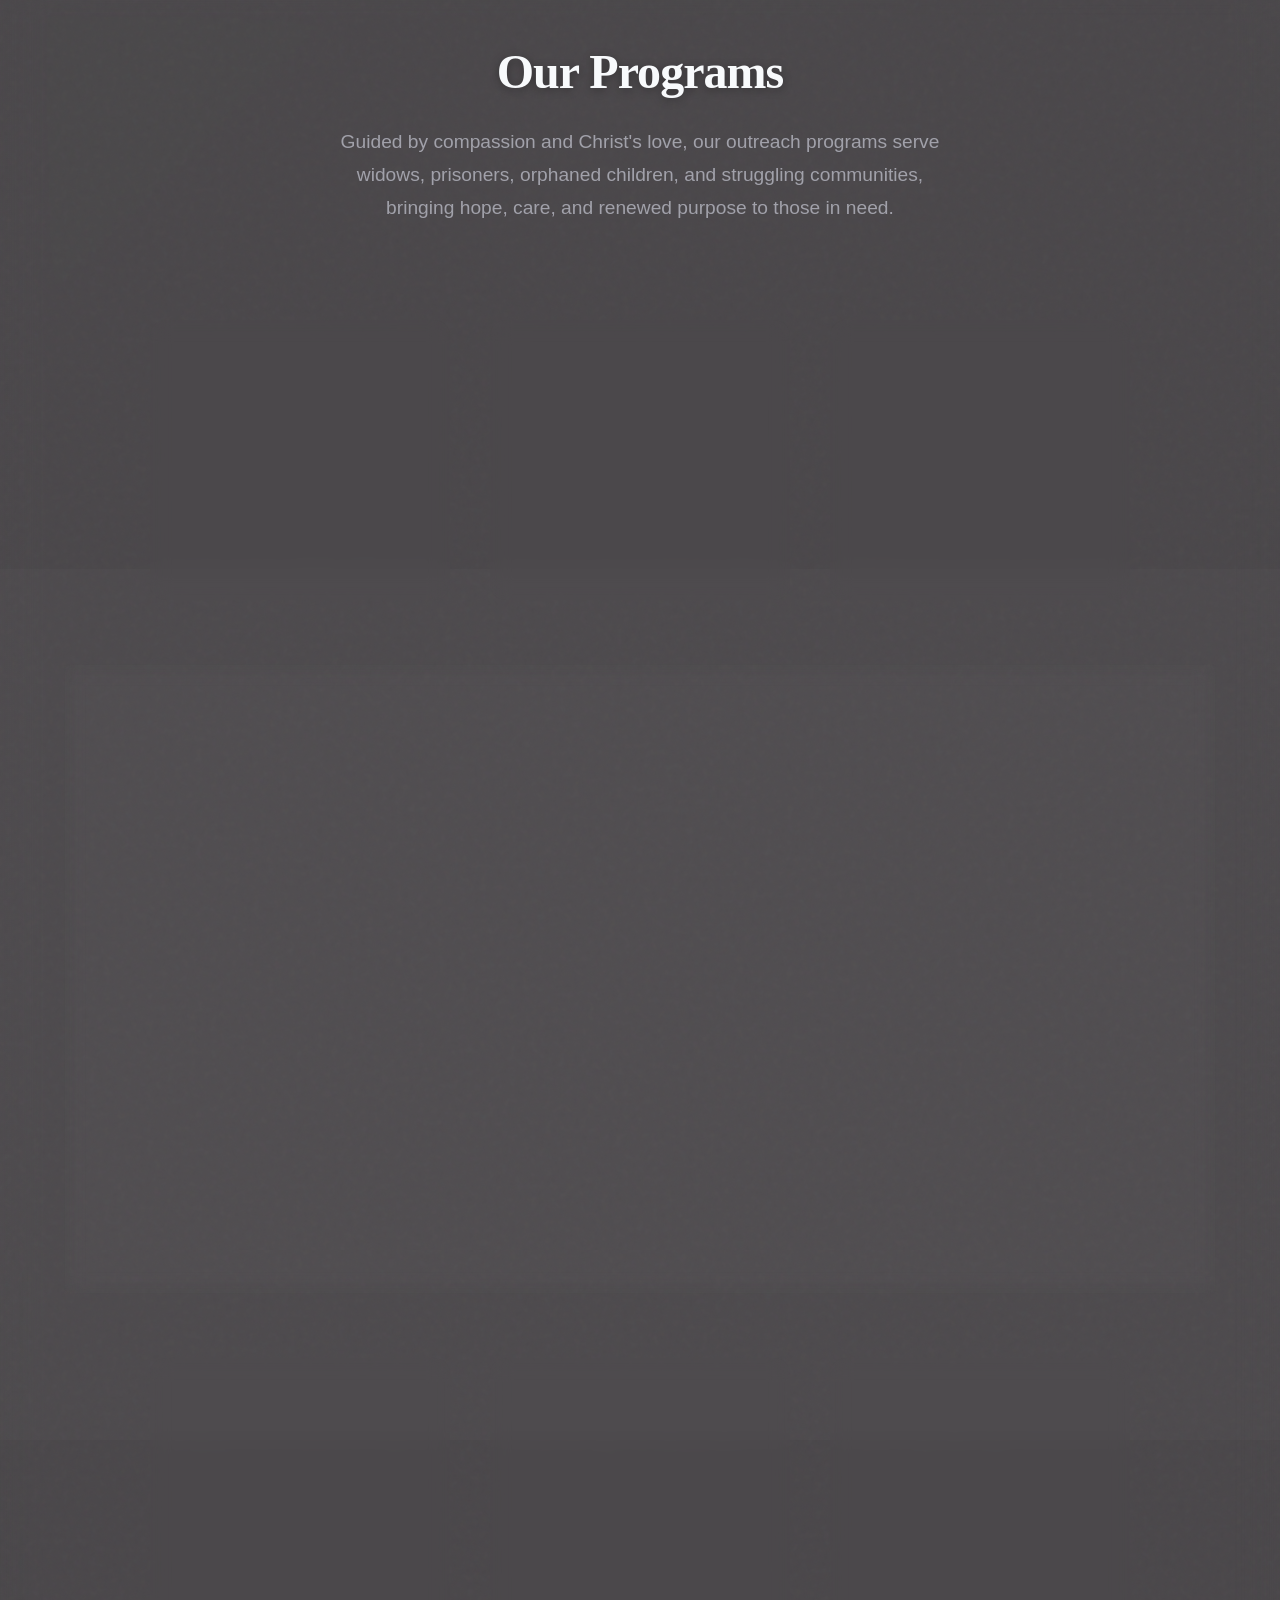
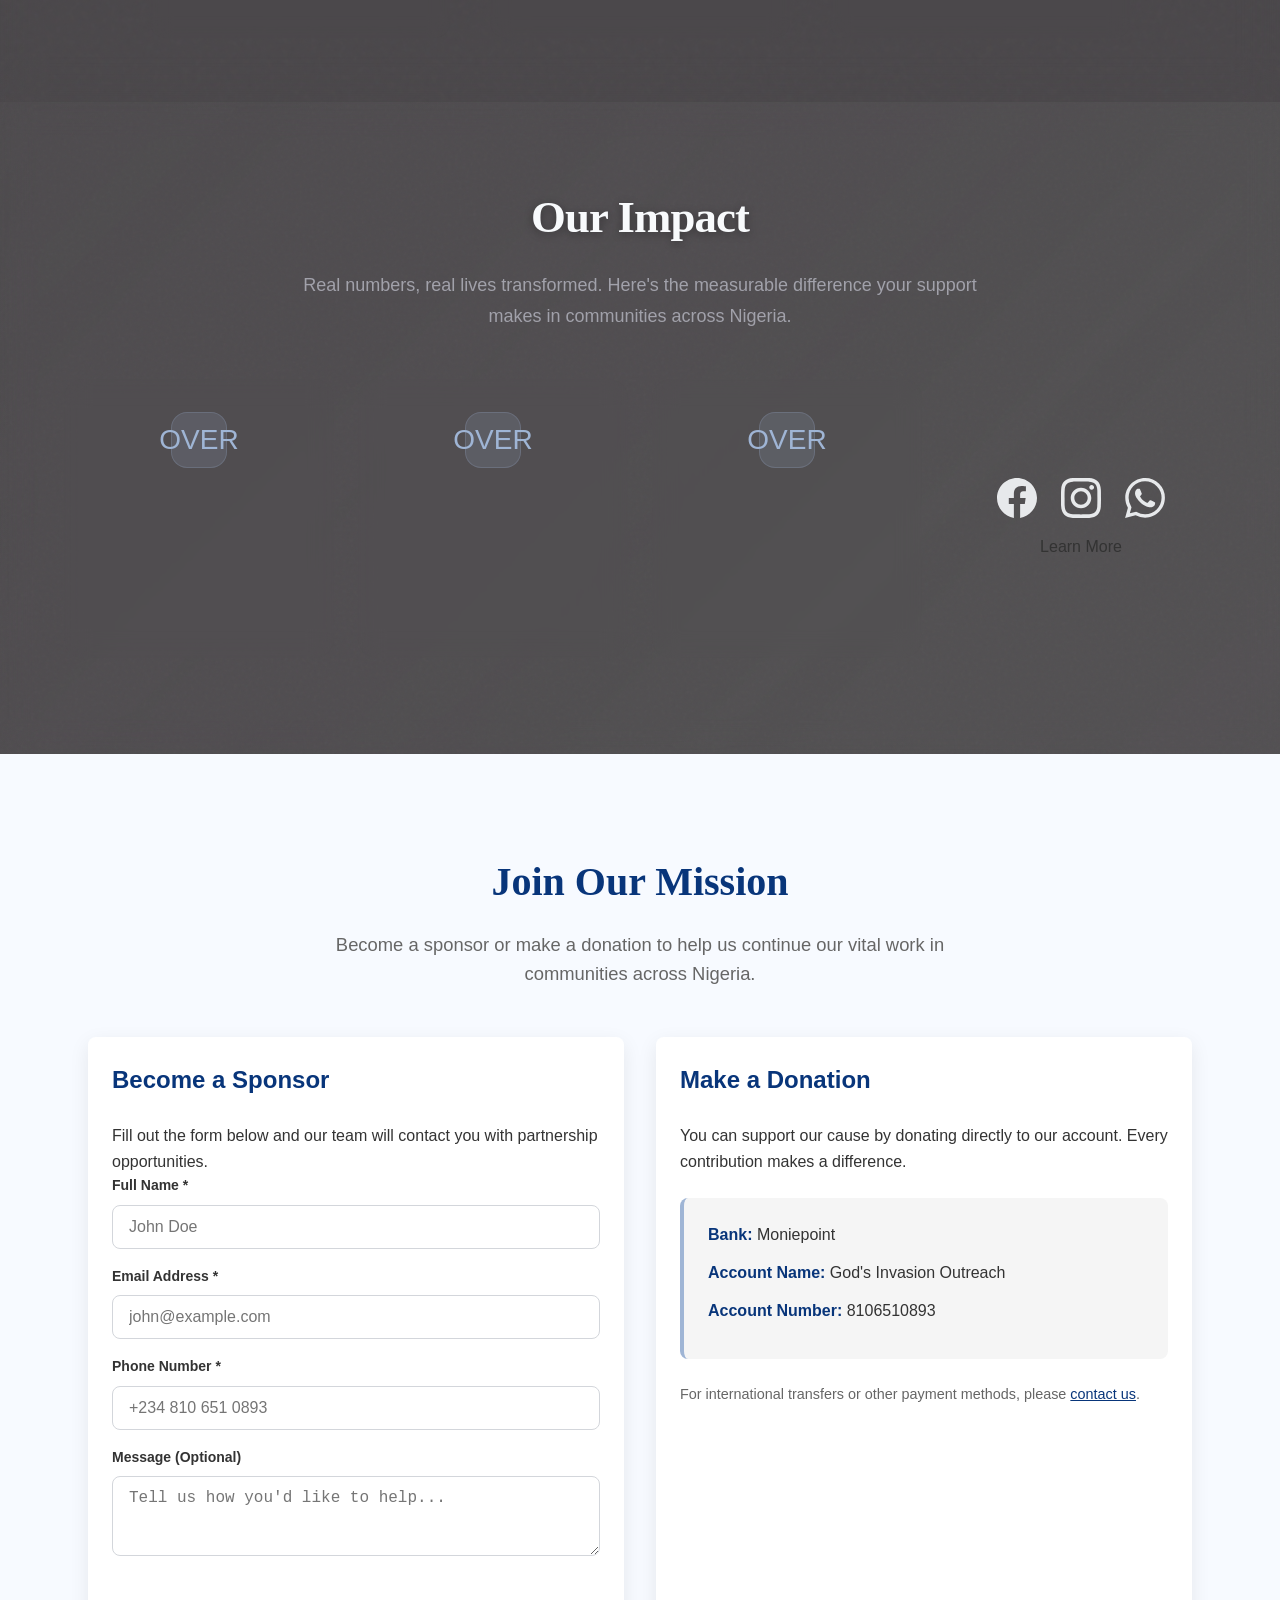
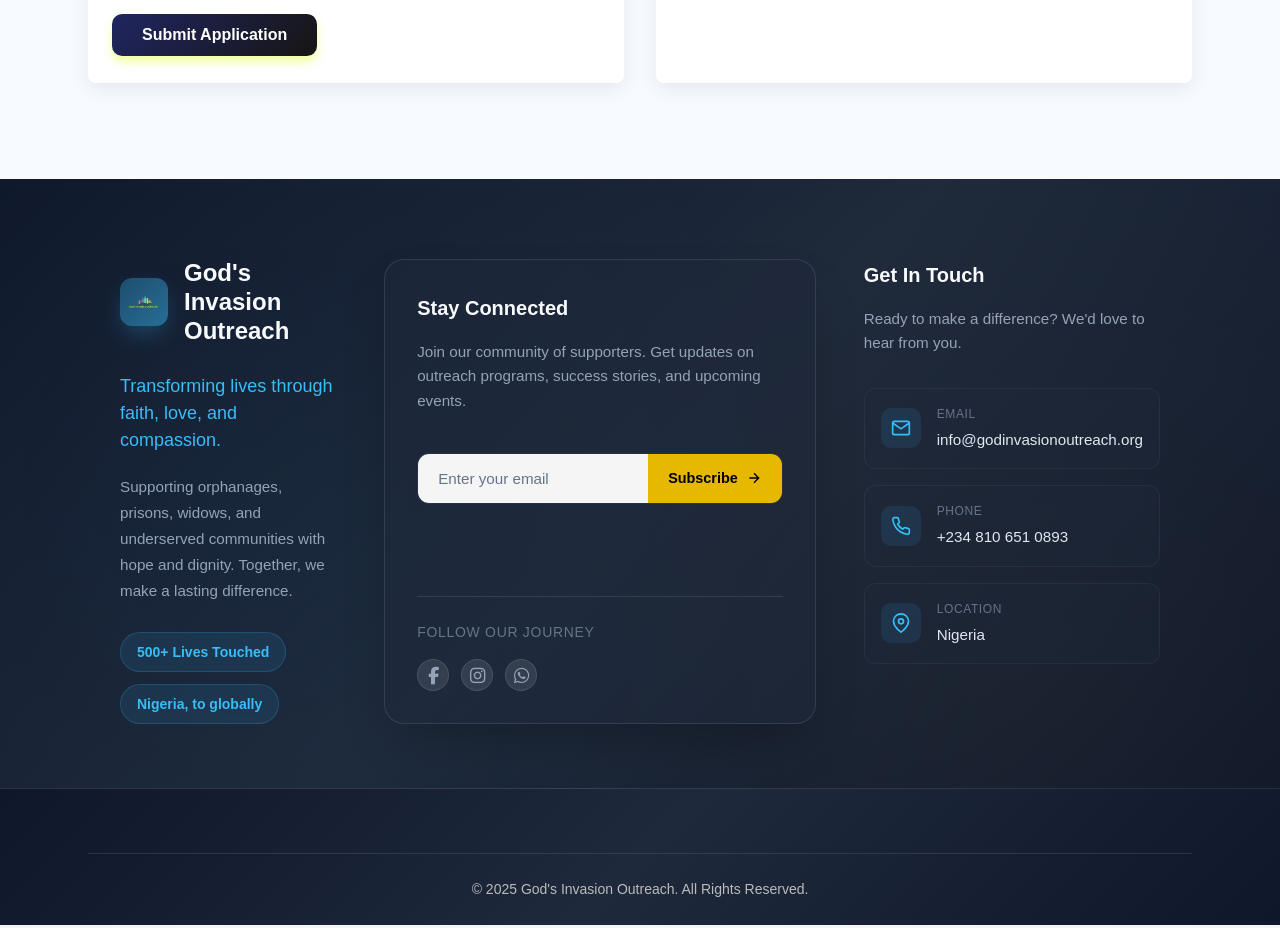
==== commit 9ebad8c1: "fix" ====
--- a/Index.html
+++ b/Index.html
@@ -129,29 +129,28 @@
 
 
 
-    <!-- Programs Section -->
         <!-- Programs Section -->
     <section id="programs" class="programs-section" aria-labelledby="programs-heading">
       <div class="section-heade">
-        <h2>Our Programs</h2>
-        <p>Guided by compassion and Christ's love , our outreach programs serve widows, prisoners, orphaned children, and struggling communities, bringing hope, care, and renewed purpose to those in need.</p>
+        <h2 id="programs-heading">Our Programs</h2>
+        <p>Guided by compassion and Christ's love, our outreach programs serve widows, prisoners, orphaned children, and struggling communities, bringing hope, care, and renewed purpose to those in need.</p>
       </div>
       
- <!-- 3 cards ABOVE the slideshow on mobile -->
+      <!-- Upper Program Cards -->
       <div class="extra-programs upper">
         <div class="program-card">
           <img src="images/IMG1.jpg" alt="Relief Distribution" loading="lazy">
         </div>
         <div class="program-card">
           <img src="images/IM2.jpg" alt="Health Awareness" loading="lazy">
+
         </div>
         <div class="program-card">
           <img src="images/IMG3.jpg" alt="Spiritual Engagement" loading="lazy">
-      
         </div>
       </div>
      
-      <!-- Your existing slideshow (unchanged) -->
+      <!-- Main Programs Banner/Slideshow -->
       <div class="programs-banner">
         <div class="banner-slide" id="bannerSlide" role="img" aria-label="Program banner">
           <div class="banner-overlay"></div>
@@ -162,21 +161,66 @@
         </div>
       </div>
 
-
-      <!-- 3 cards BELOW the slideshow on mobile -->
+      <!-- Lower Program Cards -->
       <div class="extra-programs lower">
         <div class="program-card">
           <img src="images/IMG4.jpg" alt="Widows Support" loading="lazy">
-        
         </div>
         <div class="program-card">
           <img src="images/IMG5.jpg" alt="Orphan Care" loading="lazy">
-        
         </div>
         <div class="program-card">
           <img src="images/IMG6.jpg" alt="Community Service" loading="lazy">
-          
-        </div>
+        </div>
+      </div>
+    </section>
+
+    <!-- Impact Display Section - NEW -->
+    <section id="impact" class="impact-display-section" aria-labelledby="impact-heading">
+      <div class="impact-display-header">
+        <h2 id="impact-heading">Our Impact</h2>
+        <p>Real numbers, real lives transformed. Here's the measurable difference your support makes in communities across Nigeria.</p>
+      </div>
+      
+      <div class="impact-stats-grid">
+        <article class="impact-stat-card">
+          <div class="impact-stat-icon" aria-hidden="true">OVER</div>
+          <span class="impact-stat-number" data-count="100">0</span>
+          <span class="impact-stat-label">Widows Supported</span>
+        </article>
+        
+        <article class="impact-stat-card">
+          <div class="impact-stat-icon" aria-hidden="true">OVER</div>
+          <span class="impact-stat-number" data-count="200">0</span>
+          <span class="impact-stat-label">Orphans and Underprivileged Children Reached</span>
+        </article>
+        
+        <article class="impact-stat-card">
+          <div class="impact-stat-icon" aria-hidden="true">OVER</div>
+          <span class="impact-stat-number" data-count="5">0</span>
+          <span class="impact-stat-label">Prison Visits</span>
+        </article>
+      <!-- REPLACE THIS ENTIRE CARD -->
+<div class="impact-card social-card">
+    <div class="impactsocial-icons">
+        <a href="https://www.facebook.com/profile.php?id=61578850115978" target="_blank" aria-label="Facebook" class="impactsocial-link">
+            <svg class="impactsocial-icon" viewBox="0 0 24 24" fill="currentColor">
+                <path d="M24 12.073c0-6.627-5.373-12-12-12s-12 5.373-12 12c0 5.99 4.388 10.954 10.125 11.854v-8.385H7.078v-3.47h3.047V9.43c0-3.007 1.792-4.669 4.533-4.669 1.312 0 2.686.235 2.686.235v2.953H15.83c-1.491 0-1.956.925-1.956 1.874v2.25h3.328l-.532 3.47h-2.796v8.385C19.612 23.027 24 18.062 24 12.073z"/>
+            </svg>
+        </a>
+        <a href="https://www.instagram.com/p/DQcRxdGCCil/?igsh=Nm5sMTNsN2dvMnRq" target="_blank" aria-label="Instagram" class="impactsocial-link">
+            <svg class="impactsocial-icon" viewBox="0 0 24 24" fill="currentColor">
+                <path d="M12 2.163c3.204 0 3.584.012 4.85.07 3.252.148 4.771 1.691 4.919 4.919.058 1.265.069 1.645.069 4.849 0 3.205-.012 3.584-.069 4.849-.149 3.225-1.664 4.771-4.919 4.919-1.266.058-1.644.07-4.85.07-3.204 0-3.584-.012-4.849-.07-3.26-.149-4.771-1.699-4.919-4.92-.058-1.265-.07-1.644-.07-4.849 0-3.204.013-3.583.07-4.849.149-3.227 1.664-4.771 4.919-4.919 1.266-.057 1.645-.069 4.849-.069zm0-2.163c-3.259 0-3.667.014-4.947.072-4.358.2-6.78 2.618-6.98 6.98-.059 1.281-.073 1.689-.073 4.948 0 3.259.014 3.668.072 4.948.2 4.358 2.618 6.78 6.98 6.98 1.281.058 1.689.072 4.948.072 3.259 0 3.668-.014 4.948-.072 4.354-.2 6.782-2.618 6.979-6.98.059-1.28.073-1.689.073-4.948 0-3.259-.014-3.667-.072-4.947-.196-4.354-2.617-6.78-6.979-6.98-1.281-.059-1.69-.073-4.949-.073zm0 5.838c-3.403 0-6.162 2.759-6.162 6.162s2.759 6.163 6.162 6.163 6.162-2.759 6.162-6.163c0-3.403-2.759-6.162-6.162-6.162zm0 10.162c-2.209 0-4-1.79-4-4 0-2.209 1.791-4 4-4s4 1.791 4 4c0 2.21-1.791 4-4 4zm6.406-11.845c-.796 0-1.441.645-1.441 1.44s.645 1.44 1.441 1.44c.795 0 1.439-.645 1.439-1.44s-.644-1.44-1.439-1.44z"/>
+            </svg>
+        </a>
+        <a href="https://wa.me/2348106510893" target="_blank" aria-label="WhatsApp" class="impactsocial-link">
+            <svg class="impactsocial-icon" viewBox="0 0 24 24" fill="currentColor">
+                <path d="M17.472 14.382c-.297-.149-1.758-.867-2.03-.967-.273-.099-.471-.148-.67.15-.197.297-.767.966-.94 1.164-.173.199-.347.223-.644.075-.297-.15-1.255-.463-2.39-1.475-.883-.788-1.48-1.761-1.653-2.059-.173-.297-.018-.458.13-.606.134-.133.298-.347.446-.521.149-.174.198-.298.298-.497.099-.198.05-.371-.025-.521-.075-.149-.669-1.612-.916-2.207-.242-.579-.487-.5-.669-.51-.173-.008-.371-.01-.57-.01-.198 0-.52.074-.792.372-.272.297-1.04 1.016-1.04 2.479 0 1.462 1.065 2.875 1.213 3.074.149.198 2.096 3.2 5.077 4.487.709.306 1.262.489 1.694.625.712.227 1.36.195 1.871.118.571-.085 1.758-.719 2.006-1.413.248-.694.248-1.289.173-1.413-.074-.124-.272-.198-.57-.347m-5.421 7.403h-.004a9.87 9.87 0 01-5.031-1.378l-.361-.214-3.741.982.998-3.648-.235-.374a9.86 9.86 0 01-1.51-5.26c.001-5.45 4.436-9.884 9.888-9.884 2.64 0 5.122 1.03 6.988 2.898a9.825 9.825 0 012.893 6.994c-.003 5.45-4.437 9.884-9.885 9.884m8.413-18.297A11.815 11.815 0 0012.05 0C5.495 0 .16 5.335.157 11.892c0 2.096.547 4.142 1.588 5.945L.057 24l6.305-1.654a11.882 11.882 0 005.683 1.448h.005c6.554 0 11.89-5.335 11.893-11.893a11.821 11.821 0 00-3.48-8.413z"/>
+            </svg>
+        </a>
+    </div>
+    <p class="impact-label">Learn More</p>
+</div>
       </div>
     </section>
 
@@ -246,65 +290,121 @@
     </section>
 
     <!-- Contact Section -->
-    <section id="contact" class="contact-section" aria-labelledby="contact-heading">
-      <div class="container">
-        <div class="contact-grid">
-          <div class="contact-column fade-in-up">
-            <h3>God's Invasion Outreach</h3>
-            <p>Transforming lives through faith, love, and compassion. Supporting orphanages, prisons, widows, and underserved communities with hope and dignity.</p>
-            <p>Together, we can make a lasting difference in the lives of those who need it most.</p>
+<section id="contact" class="contact-section" aria-labelledby="contact-heading">
+  <div class="container">
+    <div class="contact-wrapper">
+      
+      <!-- Brand Column -->
+      <div class="contact-brand fade-in-up">
+        <div class="brand-header">
+          <div class="brand-icon">
+            <div class="logo-image-wrapper">
+              <img src="images/logo.png" alt="" width="35" height="35">
+            </div>
           </div>
+          <h3>God's Invasion Outreach</h3>
+        </div>
+        <p class="brand-tagline">Transforming lives through faith, love, and compassion.</p>
+        <p class="brand-description">Supporting orphanages, prisons, widows, and underserved communities with hope and dignity. Together, we make a lasting difference.</p>
+        
+        <div class="impact-mini">
+          <span class="impact-pill">500+ Lives Touched</span>
+          <span class="impact-pill"> Nigeria, to globally</span>
+        </div>
+      </div>
+
+      <!-- Newsletter Column -->
+      <div class="contact-newsletter fade-in-up">
+        <div class="newsletter-card">
+          <h3>Stay Connected</h3>
+          <p>Join our community of supporters. Get updates on outreach programs, success stories, and upcoming events.</p>
           
-          <div class="contact-column fade-in-up">
-            <h3>Stay Connected</h3>
-            <p>Sign up for our newsletter to receive updates on our outreach programs, success stories, and upcoming events.</p>
-            
-            <form  id="newsletterForm" class="newsletter-form" aria-label="Newsletter signup">
-              <input id= "newsletterEmail" type="email" placeholder="Enter your email" required aria-required="true" aria-label="Email address">
-              <button type="submit">Subscribe</button>
-            </form>
-            <p id="newsletterMessage" class="newsletter-message"></p>
+          <form id="newsletterForm" class="newsletter-form" aria-label="Newsletter signup">
+            <div class="input-group">
+              <input id="newsletterEmail" type="email" placeholder="Enter your email" required aria-required="true" aria-label="Email address">
+              <button type="submit" class="subscribe-btn">
+                <span>Subscribe</span>
+                <svg class="btn-icon" viewBox="0 0 24 24" fill="none" stroke="currentColor" stroke-width="2">
+                  <path d="M5 12h14M12 5l7 7-7 7"/>
+                </svg>
+              </button>
+            </div>
+          </form>
+          
+          <p id="newsletterMessage" class="newsletter-message"></p>
+          
+          <div class="social-connect">
+            <span class="connect-text">Follow our journey</span>
             <div class="social-icons">
-              <a href="https://www.facebook.com/profile.php?id=61578850115978" target="_blank" rel="noopener noreferrer" aria-label="Facebook" >
-               <i class="fab fa-facebook-f"></i>
+              <a href="https://www.facebook.com/profile.php?id=61578850115978" target="_blank" rel="noopener noreferrer" aria-label="Facebook" class="social-link">
+                <i class="fab fa-facebook-f"></i>
               </a>
-              <a href="https://www.instagram.com/p/DQcRxdGCCil/?igsh=Nm5sMTNsN2dvMnRq" target="_blank" aria-label="Instagram">
+              <a href="https://www.instagram.com/p/DQcRxdGCCil/?igsh=Nm5sMTNsN2dvMnRq" target="_blank" aria-label="Instagram" class="social-link">
                 <i class="fab fa-instagram"></i>
               </a>
-            
+              <a href="https://wa.me/2348106510893" target="_blank" aria-label="WhatsApp" class="social-link">
+                <i class="fab fa-whatsapp"></i>
               </a>
-               <a href="https://wa.me/2348106510893" target="_blank" aria-label="X">
-                <i class="fab fa-whatsapp"></i>  <!-- or fab fa-twitter for older X icon -->
-              </a>
-
             </div>
           </div>
-          
-          <div class="contact-column fade-in-up">
-            <h3>Contact Info</h3>
-            <p>Have questions or want to get involved? Reach out to us directly.</p>
-            <p style="margin-top: 1rem;">
-              <strong>Email:</strong> info@godinvasionoutreach.org<br>
-              <strong>Phone:</strong> +234 8106510893<br>
-              <strong>Location:</strong> Nigeria
-            </p>
+        </div>
+      </div>
+
+      <!-- Contact Info Column -->
+      <div class="contact-info-col fade-in-up">
+        <h3>Get In Touch</h3>
+        <p class="contact-intro">Ready to make a difference? We'd love to hear from you.</p>
+        
+        <div class="contact-methods">
+          <a href="mailto:info@godinvasionoutreach.org" class="contact-item">
+            <div class="contact-icon">
+              <svg viewBox="0 0 24 24" fill="none" stroke="currentColor" stroke-width="2">
+                <path d="M4 4h16c1.1 0 2 .9 2 2v12c0 1.1-.9 2-2 2H4c-1.1 0-2-.9-2-2V6c0-1.1.9-2 2-2z"/>
+                <polyline points="22,6 12,13 2,6"/>
+              </svg>
+            </div>
+            <div class="contact-details">
+              <span class="contact-label">Email</span>
+              <span class="contact-value">info@godinvasionoutreach.org</span>
+            </div>
+          </a>
+
+          <a href="tel:+2348106510893" class="contact-item">
+            <div class="contact-icon">
+              <svg viewBox="0 0 24 24" fill="none" stroke="currentColor" stroke-width="2">
+                <path d="M22 16.92v3a2 2 0 0 1-2.18 2 19.79 19.79 0 0 1-8.63-3.07 19.5 19.5 0 0 1-6-6 19.79 19.79 0 0 1-3.07-8.67A2 2 0 0 1 4.11 2h3a2 2 0 0 1 2 1.72 12.84 12.84 0 0 0 .7 2.81 2 2 0 0 1-.45 2.11L8.09 9.91a16 16 0 0 0 6 6l1.27-1.27a2 2 0 0 1 2.11-.45 12.84 12.84 0 0 0 2.81.7A2 2 0 0 1 22 16.92z"/>
+              </svg>
+            </div>
+            <div class="contact-details">
+              <span class="contact-label">Phone</span>
+              <span class="contact-value">+234 810 651 0893</span>
+            </div>
+          </a>
+
+          <div class="contact-item">
+            <div class="contact-icon">
+              <svg viewBox="0 0 24 24" fill="none" stroke="currentColor" stroke-width="2">
+                <path d="M21 10c0 7-9 13-9 13s-9-6-9-13a9 9 0 0 1 18 0z"/>
+                <circle cx="12" cy="10" r="3"/>
+              </svg>
+            </div>
+            <div class="contact-details">
+              <span class="contact-label">Location</span>
+              <span class="contact-value">Nigeria</span>
+            </div>
           </div>
         </div>
       </div>
-    </section>
-    <!-- FORM FOCUS OVERLAY -->
+
+    </div>
+  </div>
+</section>
+
+<!-- Form Focus Overlay -->
 <div id="formFocusOverlay" class="form-overlay">
   <div class="form-modal">
     <button class="close-focus" onclick="closeFormFocus()" aria-label="Close form">×</button>
-    <!-- Form will be moved here automatically -->
   </div>
-</div>
-
-    <!-- Form will be moved here automatically -->
-
-  </div>
-  </main>
-
 </div>
 
   <!-- Footer -->
--- a/css/sections.css
+++ b/css/sections.css
@@ -154,43 +154,108 @@
   font-size: var(--font-size-md);
   color: var(--text-secondary);
 }
-
 /* ============================================
-   PROGRAMS SECTION
+   PROGRAMS SECTION - MATCHING FOOTER DARK THEME
    ============================================ */
 
 .programs-section {
   padding: 0;
-  background-color: var(--color-white);
-}
-
+  background: linear-gradient(135deg, rgba(18, 14, 18, 0.7), rgba(40, 36, 40, 0.78));
+  position: relative;
+  overflow: hidden;
+}
+
+/* Glassmorphism blur overlay */
+.programs-section::before {
+  content: '';
+  position: absolute;
+  inset: 0;
+  background: rgba(18, 14, 18, 0.15);
+  backdrop-filter: blur(20px);
+  -webkit-backdrop-filter: blur(20px);
+  pointer-events: none;
+  z-index: 0;
+}
+
+/* Subtle noise texture for depth */
+.programs-section::after {
+  content: '';
+  position: absolute;
+  inset: 0;
+  background-image: url("data:image/svg+xml,%3Csvg viewBox='0 0 200 200' xmlns='http://www.w3.org/2000/svg'%3E%3Cfilter id='noiseFilter'%3E%3CfeTurbulence type='fractalNoise' baseFrequency='0.9' numOctaves='3' stitchTiles='stitch'/%3E%3C/filter%3E%3Crect width='100%25' height='100%25' filter='url(%23noiseFilter)'/%3E%3C/svg%3E");
+  opacity: 0.03;
+  pointer-events: none;
+  z-index: 0;
+}
+
+/* Section Header - Dark Theme */
+.programs-section .section-heade {
+  text-align: center;
+  max-width: 800px;
+  margin: 0 auto;
+  padding: var(--space-16) var(--space-6) var(--space-8);
+  position: relative;
+  z-index: 1;
+}
+
+.programs-section .section-heade h2 {
+  font-size: clamp(2rem, 4vw, 3rem);
+  color: #f8fafc;
+  margin-bottom: var(--space-4);
+  font-family: var(--font-accent);
+  font-weight: 700;
+  letter-spacing: -0.02em;
+  text-shadow: 0 2px 10px rgba(0, 0, 0, 0.3);
+}
+
+.programs-section .section-heade p {
+  font-size: clamp(1rem, 1.5vw, 1.25rem);
+  color: #a1a1aa;
+  line-height: 1.7;
+  max-width: 600px;
+  margin: 0 auto;
+}
+
+/* Programs Banner - Glassmorphism Style */
 .programs-banner {
   position: relative;
   height: 70vh;
   min-height: 290px;
+  max-width: 90%;
+  margin: 0 auto;
   overflow: hidden;
   display: flex;
   align-items: center;
+  border-radius: 5px;
+  box-shadow: 
+    0 25px 80px rgba(0, 0, 0, 0.6),
+    0 0 0 1px rgba(255, 255, 255, 0.05);
+  background: rgba(255, 255, 255, 0.02);
+  backdrop-filter: blur(10px);
+  -webkit-backdrop-filter: blur(10px);
+  border: 1px solid rgba(255, 255, 255, 0.08);
 }
 
 .banner-slide {
   position: absolute;
   inset: 0;
-  max-width: 80%;
-  margin-left: 10%;
   background-size: cover;
   background-position: center;
   opacity: 1;
   transition: opacity 800ms ease-in-out;
   backdrop-filter: blur(8px);
   border-radius: 5px;
-  box-shadow: 0 12px 40px rgba(7, 58, 60, 0.7);
 }
 
 .banner-overlay {
   position: absolute;
   inset: 0;
-  background: linear-gradient(to bottom, rgba(0,0,0,0.7), rgba(17, 41, 78, 0.45));
+  background: linear-gradient(
+    to bottom, 
+    rgba(18, 14, 18, 0.2) 0%, 
+    rgba(18, 14, 18, 0.5) 50%, 
+    rgba(18, 14, 18, 0.85) 90%
+  );
   border-radius: 5px;
 }
 
@@ -199,7 +264,7 @@
   bottom: 15%;
   left: 8%;
   max-width: 600px;
-  color: var(--color-white);
+  color: #f8fafc;
   z-index: 2;
   padding-right: var(--space-6);
 }
@@ -207,87 +272,364 @@
 .banner-content h2 {
   font-size: clamp(1.75rem, 4vw, 2.8rem);
   margin-bottom: var(--space-4);
-  text-shadow: 0 2px 10px rgba(0,0,0,0.3);
+  text-shadow: 0 4px 20px rgba(0, 0, 0, 0.5);
+  color: #ffffff;
+  font-weight: 700;
+  letter-spacing: -0.01em;
 }
 
 .banner-content p {
   font-size: clamp(1rem, 2vw, 1.1rem);
-  line-height: 1.7;
-  color: var(--color-gray-200);
-}
-
-.section-heade {
+  line-height: 1.8;
+  color: #d4d4d8;
+  text-shadow: 0 2px 10px rgba(0, 0, 0, 0.3);
+}
+
+/* Extra Programs Cards - Glassmorphism Dark */
+.extra-programs {
+  padding: 3rem 6%;
+  max-width: 1400px;
+  margin: 0 auto;
+  display: flex;
+  flex-wrap: nowrap;
+  gap: 2rem;
+  overflow-x: auto;
+  scroll-snap-type: x mandatory;
+  -webkit-overflow-scrolling: touch;
+  position: relative;
+  z-index: 1;
+}
+
+.program-card {
+  position: relative;
+  background: rgba(40, 36, 40, 0.6);
+  border-radius: 16px;
+  box-shadow: 
+    0 25px 50px rgba(0, 0, 0, 0.4),
+    0 0 0 1px rgba(255, 255, 255, 0.06);
+  overflow: hidden;
+  transition: all 0.4s cubic-bezier(0.22, 1, 0.36, 1);
+  scroll-snap-align: center;
+  border: 1px solid rgba(255, 255, 255, 0.08);
+  backdrop-filter: blur(10px);
+  -webkit-backdrop-filter: blur(10px);
+}
+
+.program-card:hover {
+  transform: translateY(-12px) scale(1.02);
+  box-shadow: 
+    0 35px 70px rgba(0, 0, 0, 0.5),
+    0 0 0 1px rgba(255, 255, 255, 0.12);
+  border-color: rgba(255, 255, 255, 0.15);
+  background: rgba(40, 36, 40, 0.8);
+}
+
+.program-card img {
+  width: 100%;
+  height: 100%;
+  object-fit: cover;
+  transition: transform 0.7s ease;
+  opacity: 0.95;
+}
+
+.program-card:hover img {
+  transform: scale(1.1);
+  opacity: 1;
+}
+
+.program-card .card-title {
+  position: absolute;
+  bottom: 0;
+  left: 0;
+  right: 0;
+  background: linear-gradient(to top, rgba(18, 14, 18, 0.95), rgba(18, 14, 18, 0.4), transparent);
+  color: #f8fafc;
+  padding: 2rem 1.5rem 1.3rem;
+  font-size: 1.25rem;
+  font-weight: 600;
+  text-align: center;
+  letter-spacing: 0.5px;
+  backdrop-filter: blur(4px);
+  border-bottom-left-radius: 16px;
+  border-bottom-right-radius: 16px;
+}
+
+/* ============================================
+   IMPACT DISPLAY SECTION - MATCHING FOOTER THEME
+   ============================================ */
+/* Social Card Specific Styles */
+.social-card {
+    display: flex;
+    flex-direction: column;
+    align-items: center;
+    justify-content: center;
+    gap: 1rem;
+}
+
+.impactsocial-icons {
+    display: flex;
+    gap: 1.5rem;
+    align-items: center;
+}
+
+.impactsocial-link {
+    color: #f8fafc;
+    transition: all 0.3s ease;
+    display: flex;
+    align-items: center;
+    justify-content: center;
+}
+
+.impactsocial-icon {
+    width: 2.5rem;
+    height: 2.5rem;
+    opacity: 0.9;
+}
+
+.impactsocial-link:hover {
+    color: #38bdf8; /* Change to your accent color */
+    transform: translateY(-3px);
+}
+
+.impactsocial-link:hover .social-icon {
+    opacity: 1;
+}
+
+/* Optional: Different hover colors for each platform */
+.impactsocial-link[aria-label="Facebook"]:hover {
+    color: #1877f2;
+}
+
+.impactsocial-link[aria-label="Instagram"]:hover {
+    color: #e4405f;
+}
+
+.impactsocial-link[aria-label="WhatsApp"]:hover {
+    color: #25d366;
+}
+
+
+
+.impact-display-section {
+  background: linear-gradient(135deg, rgba(18, 14, 18, 0.7), rgba(40, 36, 40, 0.75));
+  padding: var(--space-20) 0 var(--space-24);
+  position: relative;
+  overflow: hidden;
+}
+
+.impact-display-section::before {
+  content: '';
+  position: absolute;
+  inset: 0;
+  background: rgba(18, 14, 18, 0.1);
+  backdrop-filter: blur(15px);
+  -webkit-backdrop-filter: blur(15px);
+  pointer-events: none;
+}
+
+/* Subtle noise texture */
+.impact-display-section::after {
+  content: '';
+  position: absolute;
+  inset: 0;
+  background-image: url("data:image/svg+xml,%3Csvg viewBox='0 0 200 200' xmlns='http://www.w3.org/2000/svg'%3E%3Cfilter id='noiseFilter'%3E%3CfeTurbulence type='fractalNoise' baseFrequency='0.9' numOctaves='3' stitchTiles='stitch'/%3E%3C/filter%3E%3Crect width='100%25' height='100%25' filter='url(%23noiseFilter)'/%3E%3C/svg%3E");
+  opacity: 0.03;
+  pointer-events: none;
+}
+
+.impact-display-header {
   text-align: center;
   max-width: 700px;
+  margin: 0 auto var(--space-12);
+  position: relative;
+  z-index: 1;
+}
+
+.impact-display-header h2 {
+  font-size: clamp(2rem, 4vw, 2.8rem);
+  color: #f8fafc;
+  margin-bottom: var(--space-4);
+  font-family: var(--font-accent);
+  font-weight: 700;
+  letter-spacing: -0.02em;
+  text-shadow: 0 2px 10px rgba(0, 0, 0, 0.3);
+}
+
+.impact-display-header p {
+  font-size: clamp(1rem, 1.5vw, 1.125rem);
+  color: #a1a1aa;
+  line-height: 1.7;
+}
+
+.impact-stats-grid {
+  display: grid;
+  grid-template-columns: repeat(4, 1fr);
+  gap: var(--space-6);
+  max-width: 1200px;
+  margin: 0 auto;
+  padding: 0 var(--space-6);
+  position: relative;
+  z-index: 1;
+}
+
+.impact-stat-card {
+  background: rgba(40, 36, 40, 0.5);
+  border: 1px solid rgba(255, 255, 255, 0.08);
+  border-radius: 20px;
+  padding: var(--space-8) var(--space-6);
+  text-align: center;
+  transition: all 0.4s cubic-bezier(0.22, 1, 0.36, 1);
+  position: relative;
+  overflow: hidden;
+  backdrop-filter: blur(12px);
+  -webkit-backdrop-filter: blur(12px);
+  box-shadow: 
+    0 10px 40px rgba(0, 0, 0, 0.3),
+    0 0 0 1px rgba(255, 255, 255, 0.05);
+}
+
+.impact-stat-card::before {
+  content: '';
+  position: absolute;
+  top: 0;
+  left: 0;
+  right: 0;
+  height: 3px;
+  background: linear-gradient(90deg, #9fb5d5, #6b8cae, #4a6fa5);
+  transform: scaleX(0);
+  transition: transform 0.4s ease;
+  opacity: 0.8;
+}
+
+.impact-stat-card:hover {
+  transform: translateY(-8px);
+  background: rgba(40, 36, 40, 0.7);
+  border-color: rgba(255, 255, 255, 0.15);
+  box-shadow: 
+    0 20px 50px rgba(0, 0, 0, 0.4),
+    0 0 0 1px rgba(159, 181, 213, 0.15);
+}
+
+.impact-stat-card:hover::before {
+  transform: scaleX(1);
+}
+
+.impact-stat-icon {
+  width: 56px;
+  height: 56px;
+  background: rgba(159, 181, 213, 0.15);
+  border-radius: 16px;
+  display: flex;
+  align-items: center;
+  justify-content: center;
   margin: 0 auto var(--space-4);
-  padding-top: 40px;
-}
-
-.section-heade h2 {
-  font-size: var(--font-size-2xl);
-  color:var(--brand-blue-deep);
-  margin-bottom: var(--space-1);
-  font-family: var(--font-accent);
-}
-.section-heade p {
-  font-size: var(--font-size-md);
-  color: var(--text-secondary);
-}
-
-/* ============================================
-   IMPACT SECTION
-   ============================================ */
-
-.impact-section {
-  color: var(--color-white);
-  padding: var(--space-24) 0;
-  background-color: rgba(255, 255, 255, 0.4);
-}
-
-.impact-grid {
-  display:grid;
-  grid-template-columns:repeat(auto-fit, 250px);
-  justify-content: center;
-  gap:24px;
-  max-width: 900px;
-  margin: 0 auto;
-}
-
-.impact-stat {
-  text-align: center;
-  padding: var(--space-4);
-  border-radius: 16px;
-  backdrop-filter: blur(10px);
-  border: 1px solid rgba(255, 255, 255, 0.2);
-  transition: transform var(--transition-base);
-  background:white;
-  box-shadow:0 10px 30px rgba(0,0,0,0.08);
-}
-
-.impact-stat:last-child{
-  grid-column: 1 / -1;
-  justify-self: center;
-  max-width: 250px;
-}
-
-.impact-stat:hover {
-  transform: translateY(-5px);
-  background: rgba(255, 255, 255, 0.15);
-}
-
-.impact-number {
+  font-size: 1.75rem;
+  color: #9fb5d5;
+  border: 1px solid rgba(159, 181, 213, 0.2);
+  transition: all 0.3s ease;
+  backdrop-filter: blur(4px);
+}
+
+.impact-stat-card:hover .impact-stat-icon {
+  transform: scale(1.1) rotate(5deg);
+  background: rgba(159, 181, 213, 0.25);
+  box-shadow: 0 8px 24px rgba(159, 181, 213, 0.15);
+  border-color: rgba(159, 181, 213, 0.3);
+}
+
+.impact-stat-number {
+  font-size: clamp(2.5rem, 5vw, 3.5rem);
+  font-weight: 800;
   display: block;
-  font-size: var(--font-size-2xl);
-  font-weight: bold;
-  color:var(--brand-blue-light);
   margin-bottom: var(--space-2);
   font-family: var(--font-accent);
-}
-
-.impact-label {
-  font-size: var(--font-size-base);
-  color:black;
-  line-height: 1.5;
+  line-height: 1;
+  letter-spacing: -0.02em;
+  color: #ffffff;
+  text-shadow: 0 2px 10px rgba(0, 0, 0, 0.2);
+}
+
+.impact-stat-label {
+  font-size: 0.9rem;
+  color: #a1a1aa;
+  font-weight: 500;
+  text-transform: uppercase;
+  letter-spacing: 1.5px;
+  line-height: 1.4;
+}
+
+/* Responsive */
+@media (max-width: 1024px) {
+  .impact-stats-grid {
+    grid-template-columns: repeat(2, 1fr);
+    gap: var(--space-5);
+  }
+}
+
+@media (max-width: 768px) {
+  .programs-banner {
+    height: 60vh;
+    min-height: 400px;
+    max-width: 95%;
+    border-radius: 16px;
+    backdrop-filter: blur(8px);
+  }
+  
+  .banner-slide,
+  .banner-overlay {
+    border-radius: 16px;
+  }
+  
+  .extra-programs {
+    padding: 1.5rem 3%;
+    gap: 1rem;
+  }
+  
+  .program-card {
+    flex: 0 0 85%;
+    height: 240px;
+    border-radius: 12px;
+    backdrop-filter: blur(8px);
+  }
+  
+  .impact-display-section {
+    padding: var(--space-16) 0 var(--space-20);
+  }
+  
+  .impact-stats-grid {
+    grid-template-columns: 1fr;
+    gap: var(--space-4);
+    max-width: 400px;
+  }
+  
+  .impact-stat-card {
+    padding: var(--space-6);
+    backdrop-filter: blur(10px);
+  }
+  
+  .impact-stat-number {
+    font-size: 2.5rem;
+  }
+}
+
+@media (min-width: 769px) {
+  .extra-programs {
+    padding: 4rem 8%;
+    gap: 2.5rem;
+    overflow-x: visible;
+    justify-content: center;
+  }
+  
+  .program-card {
+    flex: 0 0 300px;
+    height: 280px;
+    border-radius: 16px;
+  }
+}
+
+/* Clean scrollbar hide */
+.extra-programs::-webkit-scrollbar {
+  display: none;
 }
 
 /* ============================================
@@ -370,39 +712,469 @@
 }
 
 /* ============================================
-   CONTACT SECTION
+   MODERN CONTACT SECTION
    ============================================ */
 
 .contact-section {
-  background: linear-gradient(135deg, rgba(18, 14, 18, 0.9), rgba(40, 36, 40, 0.95));
-  color: var(--color-white);
-  padding: var(--space-20) 0 var(--space-12);
-}
-
-.contact-grid {
+  background: linear-gradient(135deg, #0f172a 0%, #1e293b 50%, #0f172a 100%);
+  padding: 5rem 0 4rem;
+  position: relative;
+  overflow: hidden;
+}
+
+/* Subtle background pattern */
+.contact-section::before {
+  content: '';
+  position: absolute;
+  top: 0;
+  left: 0;
+  right: 0;
+  bottom: 0;
+  background-image: 
+    radial-gradient(circle at 20% 50%, rgba(56, 189, 248, 0.03) 0%, transparent 50%),
+    radial-gradient(circle at 80% 80%, rgba(251, 191, 36, 0.03) 0%, transparent 50%);
+  pointer-events: none;
+}
+
+.contact-wrapper {
   display: grid;
-  grid-template-columns: repeat(auto-fit, minmax(300px, 1fr));
-  gap: var(--space-10);
-}
-
-.contact-column h3 {
-  color: var(--brand-blue);
-  margin-bottom: var(--space-5);
-  font-size: var(--font-size-xl);
-}
-
-.contact-column p {
-  color: var(--color-gray-300);
+  grid-template-columns: 1.2fr 1fr 1fr;
+  gap: 3rem;
+  max-width: 1200px;
+  margin: 0 auto;
+  padding: 0 2rem;
+  position: relative;
+  z-index: 1;
+}
+
+/* ============================================
+   BRAND COLUMN
+   ============================================ */
+
+.contact-brand {
+  display: flex;
+  flex-direction: column;
+  gap: 1.25rem;
+}
+
+.brand-header {
+  display: flex;
+  align-items: center;
+  gap: 1rem;
+  margin-bottom: 0.5rem;
+}
+
+.brand-icon {
+  width: 3rem;
+  height: 3rem;
+  background: linear-gradient(135deg, rgba(56, 189, 248, 0.3), rgba(56, 189, 248, 0.5));
+  border-radius: 12px;
+  display: flex;
+  align-items: center;
+  justify-content: center;
+  color: white;
+  box-shadow: 0 10px 25px -5px rgba(56, 189, 248, 0.3);
+}
+
+.brand-icon svg {
+  width: 1.5rem;
+  height: 1.5rem;
+}
+
+.contact-brand h3 {
+  font-size: 1.5rem;
+  font-weight: 700;
+  color: #f8fafc;
+  margin: 0;
+  line-height: 1.2;
+}
+
+.brand-tagline {
+  font-size: 1.125rem;
+  color: #38bdf8;
+  font-weight: 500;
+  margin: 0;
+  line-height: 1.5;
+}
+
+.brand-description {
+  color: #94a3b8;
   line-height: 1.7;
-  margin-bottom: var(--space-4);
-}
-
+  margin: 0;
+  font-size: 0.95rem;
+}
+
+.impact-mini {
+  display: flex;
+  flex-wrap: wrap;
+  gap: 0.75rem;
+  margin-top: 0.5rem;
+}
+
+.impact-pill {
+  display: inline-flex;
+  align-items: center;
+  padding: 0.5rem 1rem;
+  background: rgba(56, 189, 248, 0.1);
+  border: 1px solid rgba(56, 189, 248, 0.2);
+  border-radius: 50px;
+  color: #38bdf8;
+  font-size: 0.875rem;
+  font-weight: 600;
+  transition: all 0.3s ease;
+}
+
+.impact-pill:hover {
+  background: rgba(56, 189, 248, 0.2);
+  transform: translateY(-2px);
+}
+
+/* ============================================
+   NEWSLETTER COLUMN
+   ============================================ */
+
+.contact-newsletter {
+  display: flex;
+  flex-direction: column;
+}
+
+.newsletter-card {
+  background: rgba(30, 41, 59, 0.6);
+  backdrop-filter: blur(10px);
+  border: 1px solid rgba(255, 255, 255, 0.1);
+  border-radius: 20px;
+  padding: 2rem;
+  height: 100%;
+  display: flex;
+  flex-direction: column;
+  box-shadow: 0 25px 50px -12px rgba(0, 0, 0, 0.25);
+  transition: transform 0.3s ease, box-shadow 0.3s ease;
+}
+
+.newsletter-card:hover {
+  transform: translateY(-5px);
+  box-shadow: 0 30px 60px -12px rgba(0, 0, 0, 0.35);
+}
+
+.contact-newsletter h3 {
+  font-size: 1.25rem;
+  font-weight: 700;
+  color: #f8fafc;
+  margin: 0 0 1rem 0;
+}
+
+.contact-newsletter p {
+  color: #94a3b8;
+  font-size: 0.95rem;
+  line-height: 1.6;
+  margin: 0 0 1.5rem 0;
+}
+
+.newsletter-form {
+  margin-bottom: 1.5rem;
+}
+
+.input-group {
+  display: flex;
+  background: rgba(15, 23, 42, 0.8);
+  border: 1px solid rgba(255, 255, 255, 0.1);
+  border-radius: 12px;
+  overflow: hidden;
+  transition: all 0.3s ease;
+}
+
+.input-group:focus-within {
+  border-color: #38bdf8;
+  box-shadow: 0 0 0 3px rgba(56, 189, 248, 0.1);
+}
+
+.newsletter-form input {
+  flex: 1;
+  background: whitesmoke;
+  border: none;
+  padding: 1rem 1.25rem;
+  color: black;
+  font-size: 0.95rem;
+  outline: none;
+}
+
+.newsletter-form input::placeholder {
+  color: #64748b;
+}
+
+.subscribe-btn {
+  display: flex;
+  align-items: center;
+  gap: 0.5rem;
+  padding: 0.75rem 1.5rem;
+  background: linear-gradient(135deg, #fbbf24 0%, #f59e0b 100%);
+  border: none;
+  color: #0f172a;
+  font-weight: 700;
+  font-size: 0.9rem;
+  cursor: pointer;
+  transition: all 0.3s ease;
+}
+
+.subscribe-btn:hover {
+  background: linear-gradient(135deg, #f59e0b 0%, #d97706 100%);
+  padding-right: 1.75rem;
+}
+
+.btn-icon {
+  width: 1rem;
+  height: 1rem;
+  transition: transform 0.3s ease;
+}
+
+.subscribe-btn:hover .btn-icon {
+  transform: translateX(3px);
+}
+
+.newsletter-message {
+  font-size: 0.875rem;
+  margin: 0 0 1rem 0;
+  min-height: 1.25rem;
+}
+
+.newsletter-message.success {
+  color: #4ade80;
+}
+
+.newsletter-message.error {
+  color: #f87171;
+}
+
+.social-connect {
+  margin-top: auto;
+  padding-top: 1.5rem;
+  border-top: 1px solid rgba(255, 255, 255, 0.1);
+}
+
+.connect-text {
+  display: block;
+  font-size: 0.875rem;
+  color: #64748b;
+  margin-bottom: 1rem;
+  text-transform: uppercase;
+  letter-spacing: 0.05em;
+}
+
+.social-icons {
+  display: flex;
+  gap: 0.75rem;
+}
+
+.social-link {
+  width: 2.5rem;
+  height: 2.5rem;
+  display: flex;
+  align-items: center;
+  justify-content: center;
+  background: rgba(255, 255, 255, 0.05);
+  border: 1px solid rgba(255, 255, 255, 0.1);
+  border-radius: 10px;
+  color: #94a3b8;
+  text-decoration: none;
+  transition: all 0.3s ease;
+  position: relative;
+  overflow: hidden;
+}
+
+.social-link::before {
+  content: '';
+  position: absolute;
+  top: 0;
+  left: 0;
+  width: 100%;
+  height: 100%;
+  background: linear-gradient(135deg, #38bdf8 0%, #0ea5e9 100%);
+  opacity: 0;
+  transition: opacity 0.3s ease;
+  z-index: 0;
+}
+
+.social-link:hover {
+  color: white;
+  transform: translateY(-3px);
+  border-color: transparent;
+}
+
+.social-link:hover::before {
+  opacity: 1;
+}
+
+.social-link i {
+  position: relative;
+  z-index: 1;
+  font-size: 1.1rem;
+}
+
+/* ============================================
+   CONTACT INFO COLUMN
+   ============================================ */
+
+.contact-info-col {
+  display: flex;
+  flex-direction: column;
+  gap: 1rem;
+}
+
+.contact-info-col h3 {
+  font-size: 1.25rem;
+  font-weight: 700;
+  color: #f8fafc;
+  margin: 0;
+}
+
+.contact-intro {
+  color: #94a3b8;
+  font-size: 0.95rem;
+  line-height: 1.6;
+  margin: 0 0 1rem 0;
+}
+
+.contact-methods {
+  display: flex;
+  flex-direction: column;
+  gap: 1rem;
+}
+
+.contact-item {
+  display: flex;
+  align-items: center;
+  gap: 1rem;
+  padding: 1rem;
+  background: rgba(30, 41, 59, 0.4);
+  border: 1px solid rgba(255, 255, 255, 0.05);
+  border-radius: 12px;
+  text-decoration: none;
+  transition: all 0.3s ease;
+}
+
+.contact-item:hover {
+  background: rgba(30, 41, 59, 0.8);
+  border-color: rgba(56, 189, 248, 0.3);
+  transform: translateX(5px);
+}
+
+.contact-icon {
+  width: 2.5rem;
+  height: 2.5rem;
+  background: rgba(56, 189, 248, 0.1);
+  border-radius: 10px;
+  display: flex;
+  align-items: center;
+  justify-content: center;
+  color: #38bdf8;
+  flex-shrink: 0;
+  transition: all 0.3s ease;
+}
+
+.contact-item:hover .contact-icon {
+  background: #38bdf8;
+  color: white;
+}
+
+.contact-icon svg {
+  width: 1.25rem;
+  height: 1.25rem;
+}
+
+.contact-details {
+  display: flex;
+  flex-direction: column;
+  gap: 0.25rem;
+}
+
+.contact-label {
+  font-size: 0.75rem;
+  color: #64748b;
+  text-transform: uppercase;
+  letter-spacing: 0.05em;
+}
+
+.contact-value {
+  font-size: 0.95rem;
+  color: #e2e8f0;
+  font-weight: 500;
+}
+
+/* ============================================
+   RESPONSIVE DESIGN
+   ============================================ */
+
+@media (max-width: 1024px) {
+  .contact-wrapper {
+    grid-template-columns: 1fr 1fr;
+    gap: 2.5rem;
+  }
+  
+  .contact-brand {
+    grid-column: 1 / -1;
+    text-align: center;
+    align-items: center;
+  }
+  
+  .impact-mini {
+    justify-content: center;
+  }
+}
+
+@media (max-width: 768px) {
+  .contact-section {
+    padding: 3rem 0;
+  }
+  
+  .contact-wrapper {
+    grid-template-columns: 1fr;
+    gap: 2rem;
+    padding: 0 1.5rem;
+  }
+  
+  .newsletter-card {
+    padding: 1.5rem;
+  }
+  
+  .contact-brand {
+    text-align: left;
+    align-items: flex-start;
+  }
+  
+  .impact-mini {
+    justify-content: flex-start;
+  }
+}
+
+/* ============================================
+   ANIMATIONS
+   ============================================ */
+
+@keyframes fadeInUp {
+  from {
+    opacity: 0;
+    transform: translateY(30px);
+  }
+  to {
+    opacity: 1;
+    transform: translateY(0);
+  }
+}
+
+.fade-in-up {
+  animation: fadeInUp 0.6s ease-out forwards;
+  opacity: 0;
+}
+
+.fade-in-up:nth-child(1) { animation-delay: 0.1s; }
+.fade-in-up:nth-child(2) { animation-delay: 0.2s; }
+.fade-in-up:nth-child(3) { animation-delay: 0.3s; }
 /* ============================================
    FOOTER
    ============================================ */
 
 .site-footer {
- background: linear-gradient(135deg, rgba(18, 14, 18, 0.9), rgba(40, 36, 40, 0.95));
+ background: linear-gradient(135deg, #0f172a 0%, #1e293b 50%, #0f172a 100%);
   color: var(--color-white);
   padding: var(--space-8) 0 var(--space-6);
   border-top: 1px solid rgba(255, 255, 255, 0.1);
@@ -449,7 +1221,7 @@
   background: var(--brand-blue);
   transform: translateY(-3px);
 }
-/* ====================== LUXURY FLOATING GALLERY – WIDER CARDS + SEAMLESS INFINITE ====================== */
+/* ====================== LUXURY FLOATING GALLERY – WIDER CARDS + SEAMLESS INFINITE ====================== 
 
 .extra-programs {
   padding: 3rem 6%;
@@ -463,7 +1235,7 @@
   -webkit-overflow-scrolling: touch;
 }
 
-/* Floating luxury cards */
+
 .program-card {
   position: relative;
   background: white;
@@ -503,7 +1275,6 @@
   text-align: center;
 }
 
-/* ====================== MOBILE – WIDER CARDS ====================== */
 @media (max-width: 767px) {
 
   .extra-programs {
@@ -522,7 +1293,6 @@
 }
 }
 
-/* ====================== DESKTOP – unchanged ====================== */
 @media (min-width: 768px) {
   .extra-programs {
     padding: 4rem 10%;
@@ -533,12 +1303,12 @@
 
   .program-card {
     flex: 1 1 280px;
-    max-width: 360px;
+    max-width: 300px;
     height: 300px;
   }
 }
 
-/* Clean look – no scrollbar */
 .extra-programs::-webkit-scrollbar {
   display: none;
-}+}
+  */
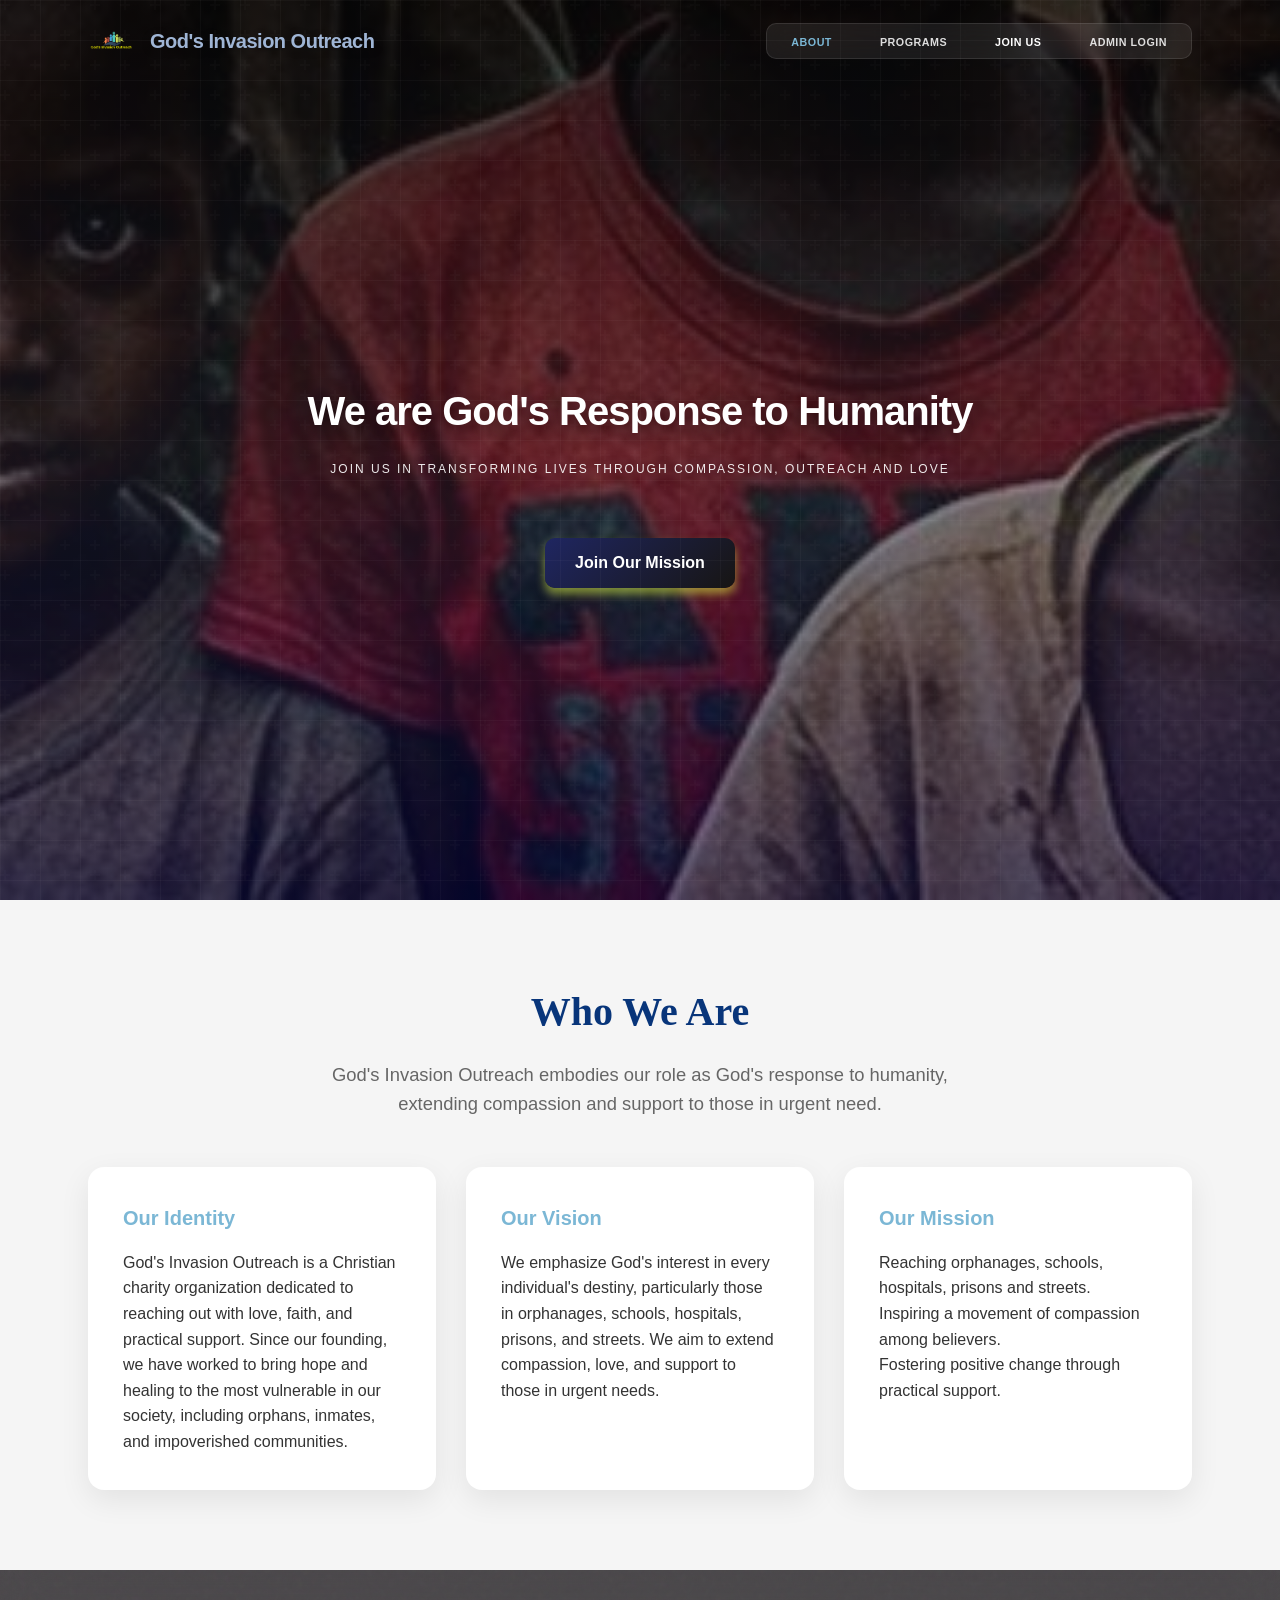
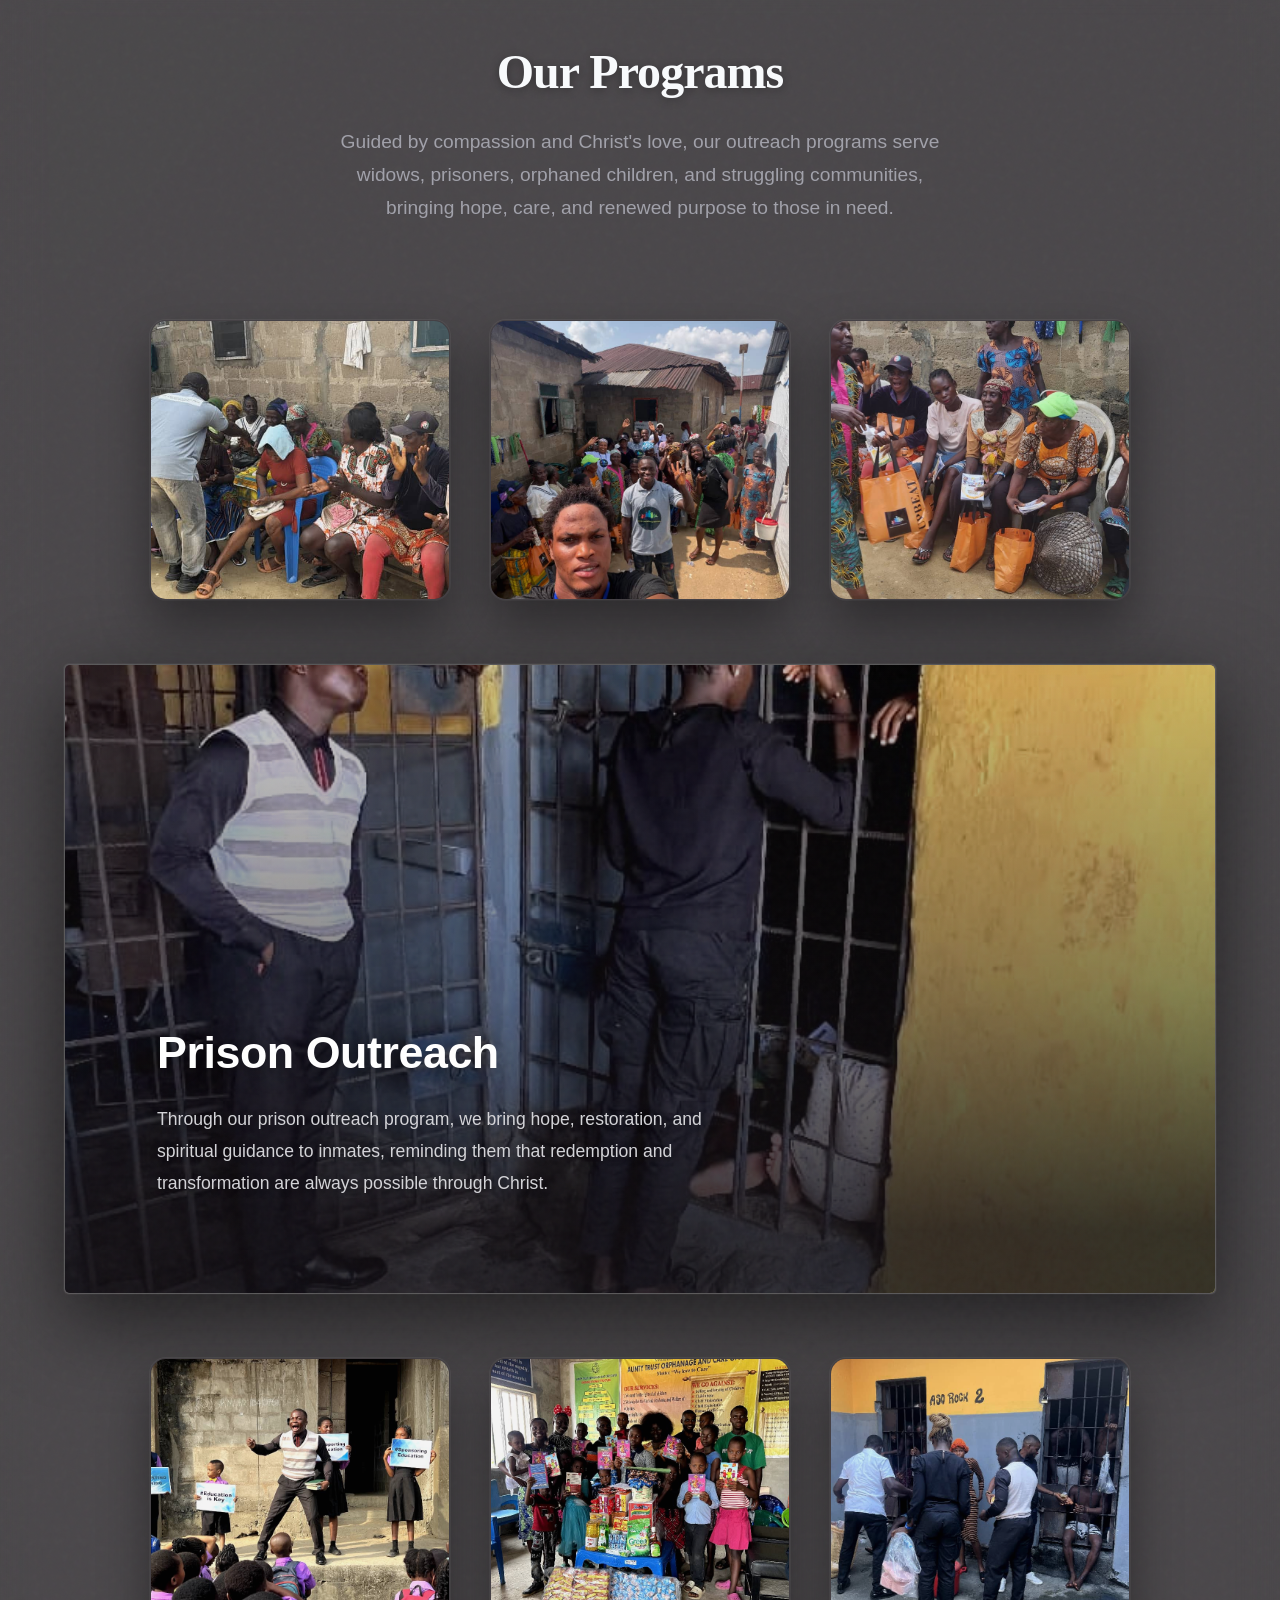
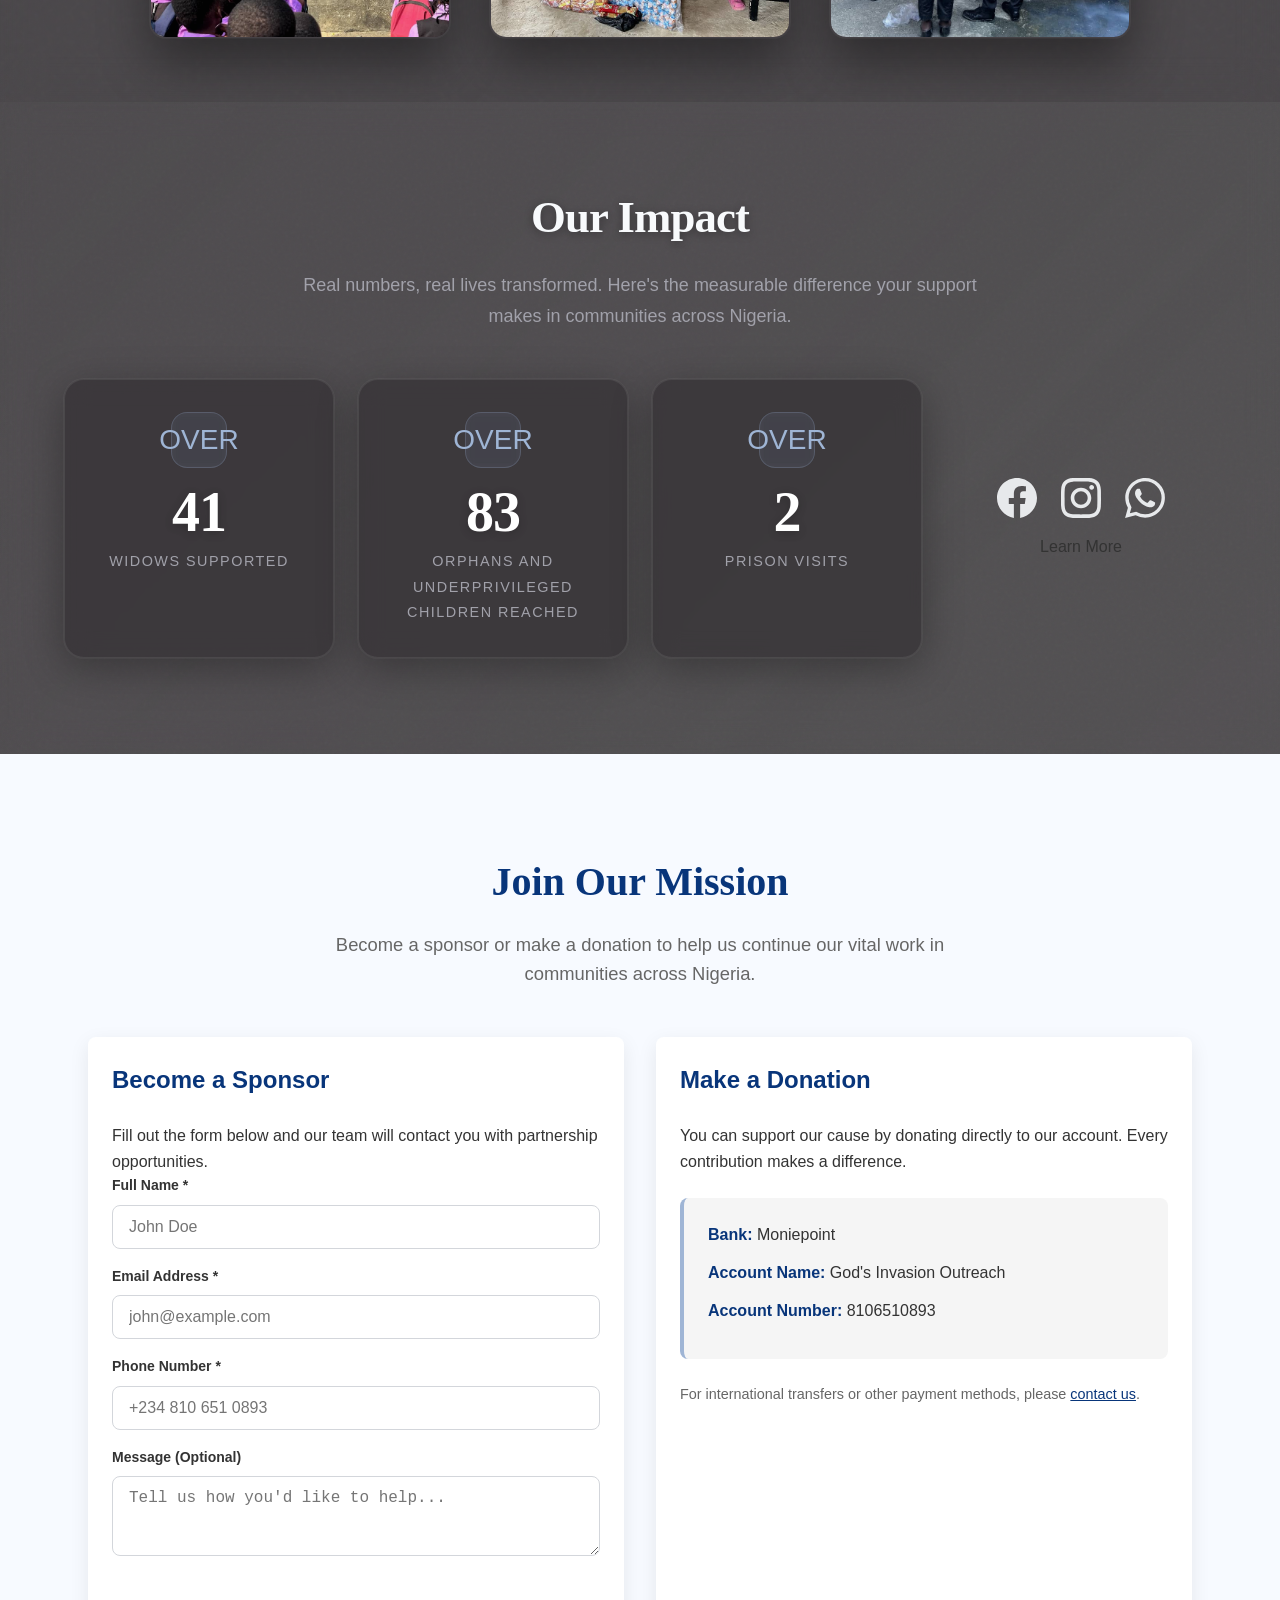
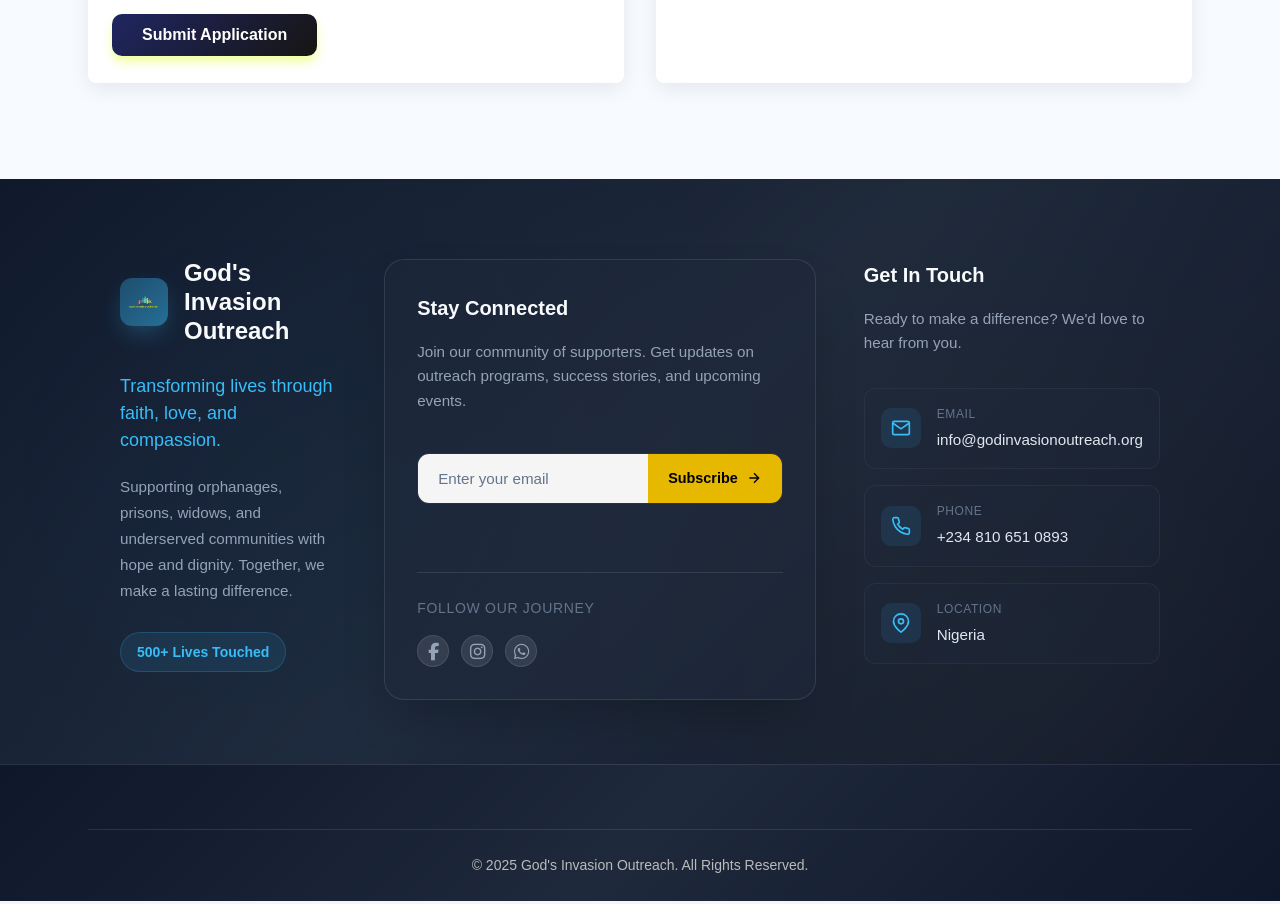
==== commit a2b20a47: "fix" ====
--- a/Index.html
+++ b/Index.html
@@ -309,7 +309,6 @@
         
         <div class="impact-mini">
           <span class="impact-pill">500+ Lives Touched</span>
-          <span class="impact-pill"> Nigeria, to globally</span>
         </div>
       </div>
 
--- a/css/sections.css
+++ b/css/sections.css
@@ -1122,28 +1122,88 @@
 }
 
 @media (max-width: 768px) {
+
+  /* SECTION SPACING */
   .contact-section {
-    padding: 3rem 0;
-  }
-  
+    padding: 2.5rem 0;
+  }
+
+  /* GRID → SINGLE COLUMN */
   .contact-wrapper {
+    display: grid;
     grid-template-columns: 1fr;
-    gap: 2rem;
-    padding: 0 1.5rem;
-  }
-  
-  .newsletter-card {
-    padding: 1.5rem;
-  }
-  
+    gap: 1.75rem;
+    padding: 0 1rem;
+    width: 100%;
+    max-width: 100%;
+  }
+
+  /* ENSURE ALL COLUMNS DON'T OVERFLOW */
+  .contact-brand,
+  .contact-newsletter,
+  .contact-info-col {
+    width: 100%;
+    max-width: 100%;
+  }
+
+  /* BRAND TEXT */
   .contact-brand {
     text-align: left;
     align-items: flex-start;
   }
-  
+  .contact-brand h3{
+    font-size: 1rem;
+  }
+
   .impact-mini {
     justify-content: flex-start;
-  }
+    flex-wrap: wrap;
+  }
+
+  /* NEWSLETTER CARD */
+  .newsletter-card {
+    padding: 1.25rem;
+    width: 100%;
+    max-width: 100%;
+    box-sizing: border-box;
+  }
+
+  /* INPUT + BUTTON STACK */
+  .input-group {
+    display: flex;
+    flex-direction: column;
+    gap: 0.6rem;
+    background: transparent;
+    border: none;
+  }
+
+  .newsletter-form input {
+    width: 100%;
+    max-width: 100%;
+    border-radius: 12px;
+    padding: 1rem;
+    box-sizing: border-box;
+  }
+
+  .subscribe-btn {
+    width: 100%;
+    border-radius: 12px;
+    justify-content: center;
+    padding: 0.9rem 1rem;
+  }
+
+  /* SOCIAL ICONS WRAP */
+  .social-icons {
+    flex-wrap: wrap;
+  }
+
+  /* CONTACT ITEMS */
+  .contact-item {
+    width: 100%;
+    max-width: 100%;
+    box-sizing: border-box;
+  }
+
 }
 
 /* ============================================
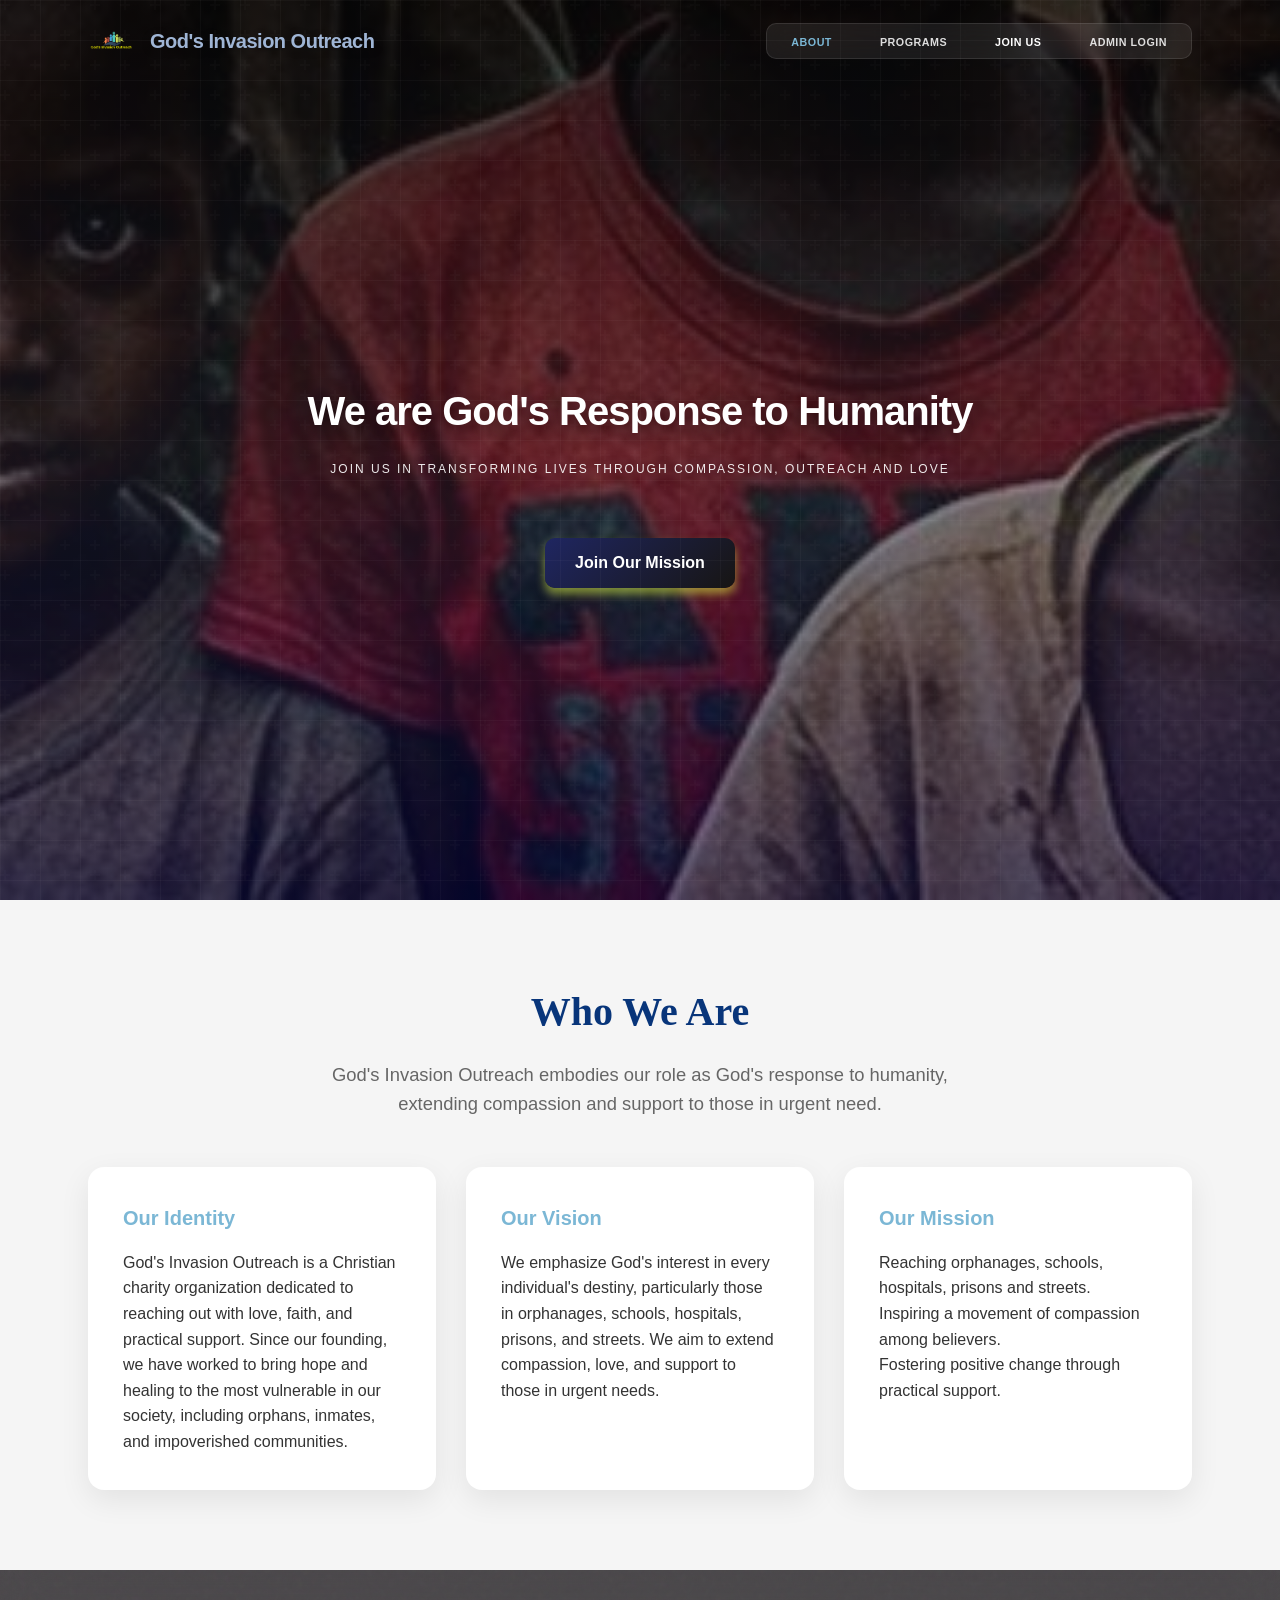
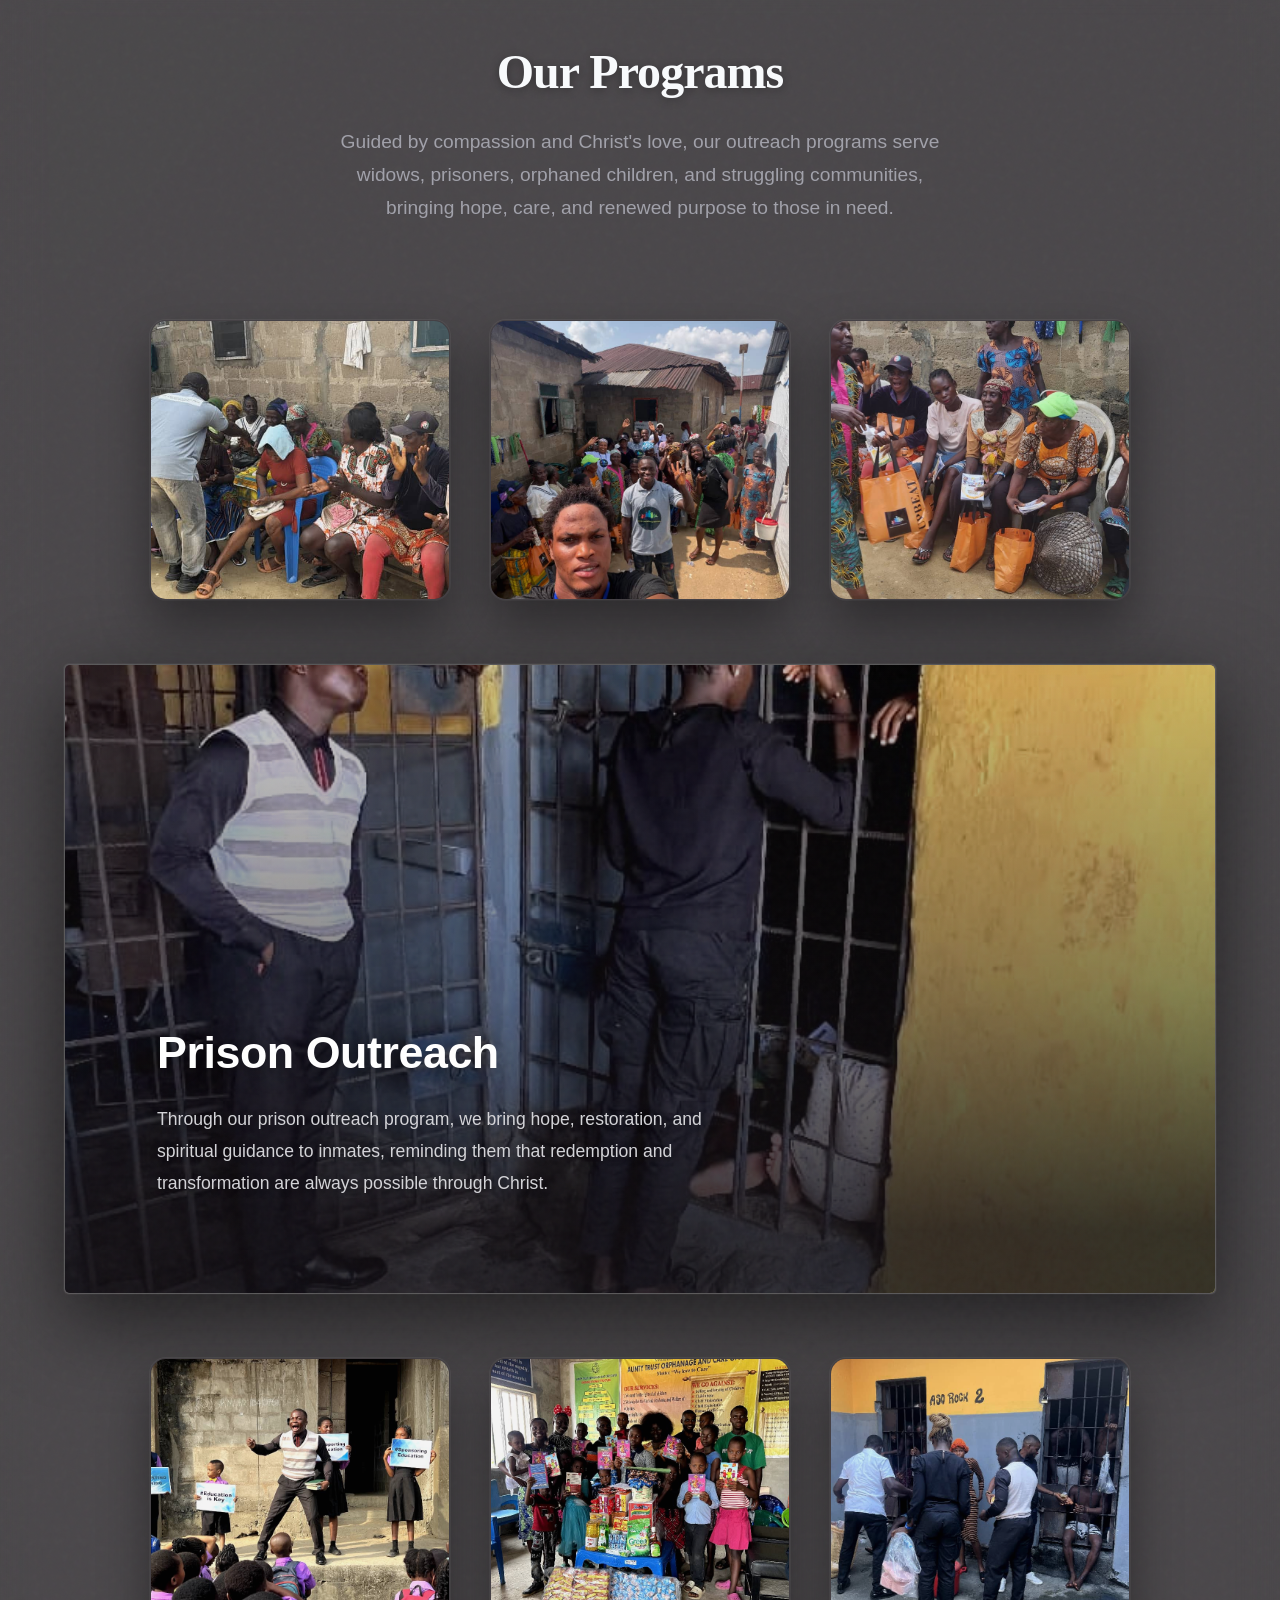
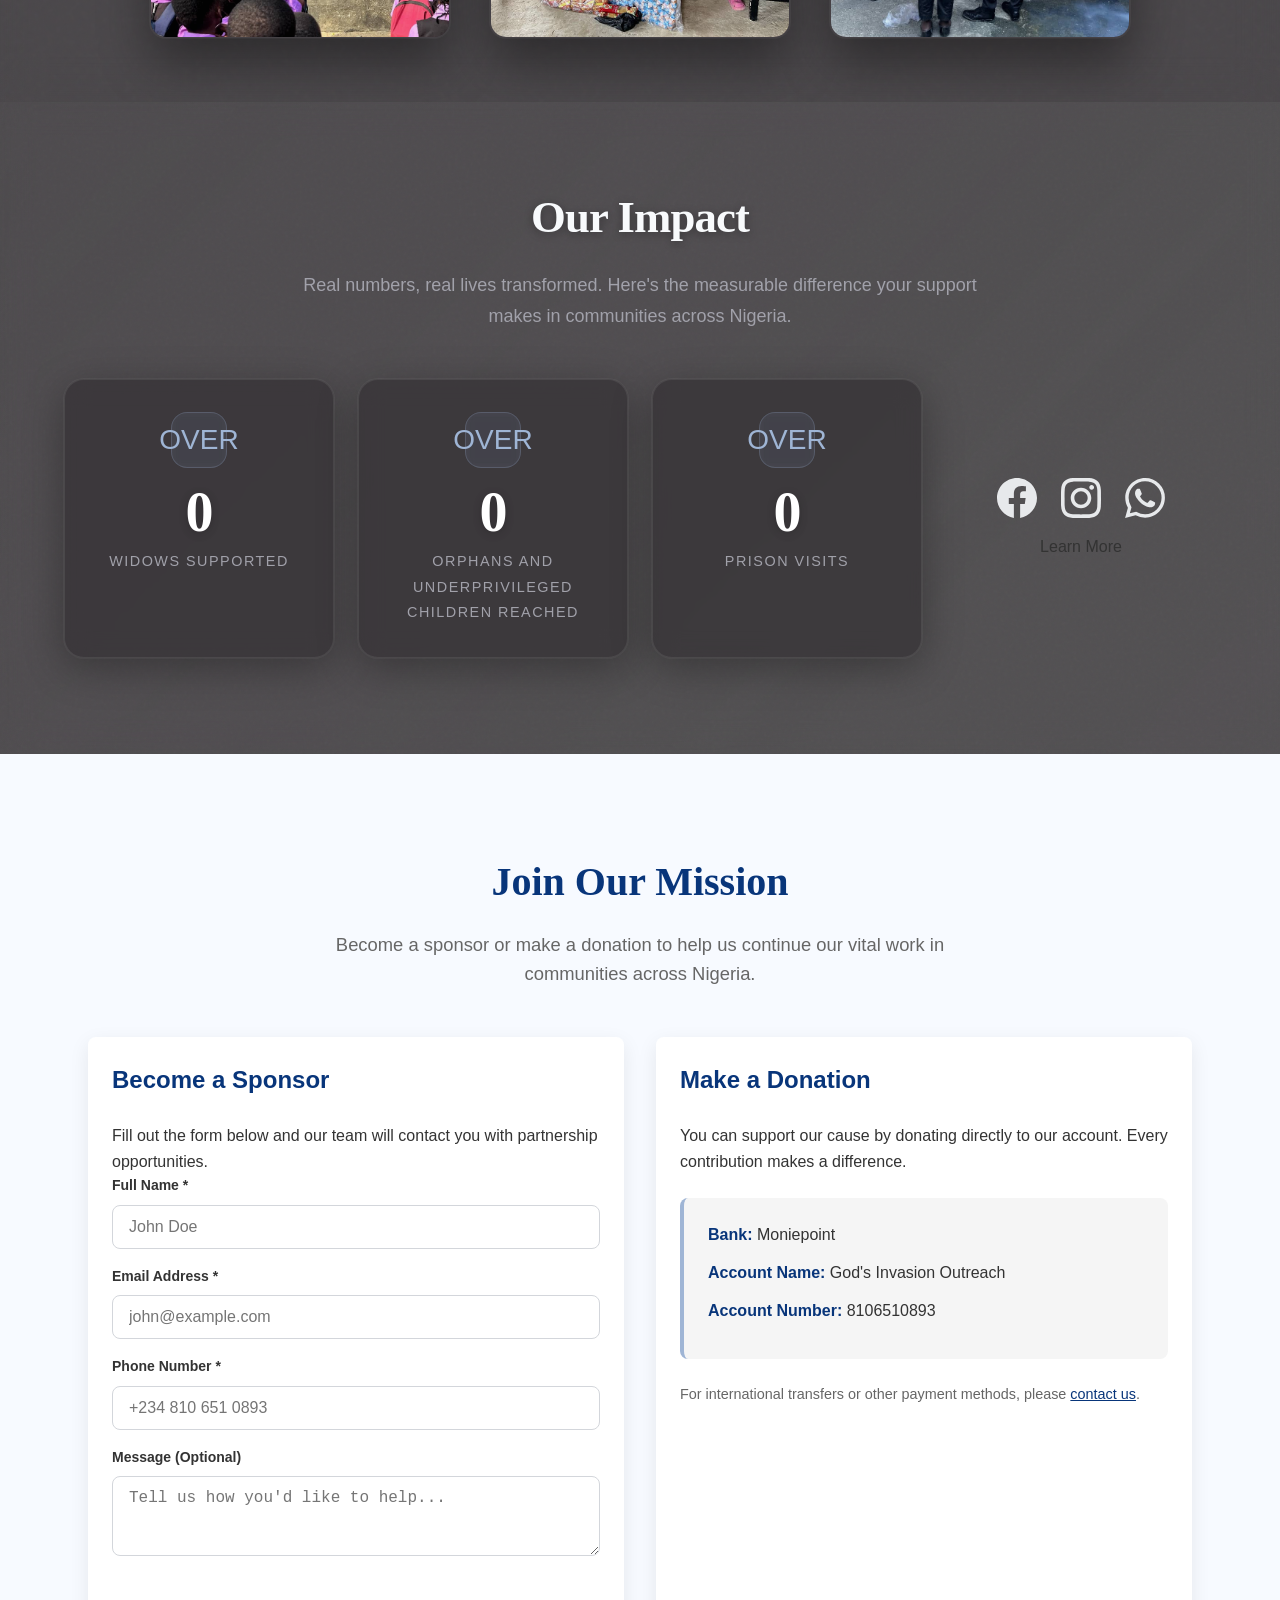
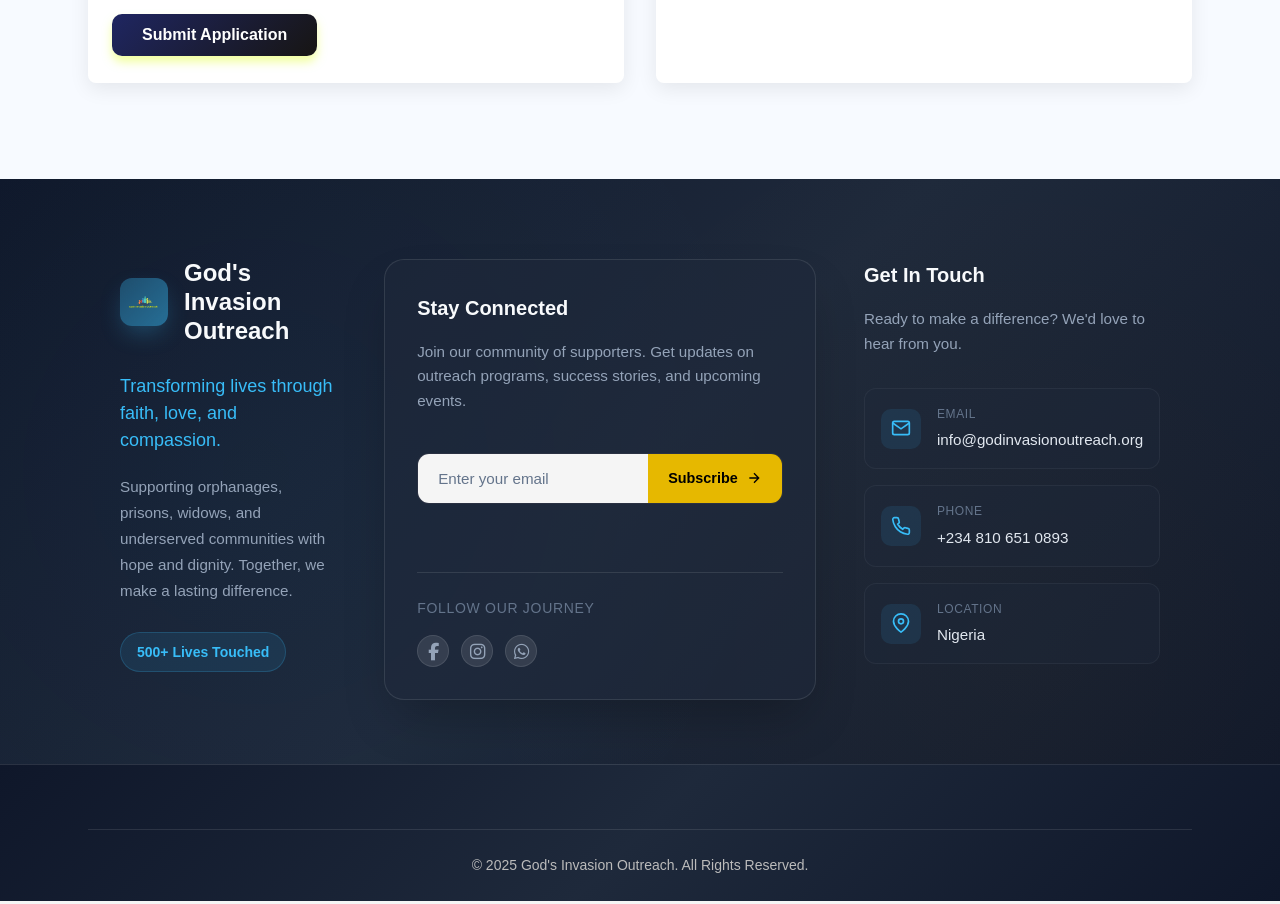
==== commit 5cc8a37e: "fix" ====
--- a/Index.html
+++ b/Index.html
@@ -23,7 +23,19 @@
   <link rel="stylesheet" href="css/responsive.css">
   <link rel="stylesheet" href="https://cdnjs.cloudflare.com/ajax/libs/font-awesome/6.6.0/css/all.min.css" integrity="sha512-Kc323vGBEqzTmouAECnVceyQqyqdsSiqLQISBL29aUW4U/M7pSPA/gEUZQqv1cwx4OnYxTxve5UMg5GT6L4JJg==" crossorigin="anonymous" referrerpolicy="no-referrer" />
   <!-- Favicon -->
-  <link rel="icon" type="image/png" href="images/logo.png">
+  <link rel="apple-touch-icon" sizes="180x180" href="/apple-touch-icon.png">
+<link rel="icon" type="image/png" sizes="32x32" href="/favicon-32x32.png">
+<link rel="icon" type="image/png" sizes="16x16" href="/favicon-16x16.png">
+<link rel="manifest" href="/site.webmanifest">
+  <script type="application/ld+json">
+{
+  "@context": "https://schema.org",
+  "@type": "Organization",
+  "name": "God's Invasion Outreach",
+  "url": "https://giotinvasion.com.ng",
+  "logo": "https://giotinvasion.com.ng/logo.png"
+}
+</script>
 </head>
 <body>
   <!-- Decorative Grid Background -->
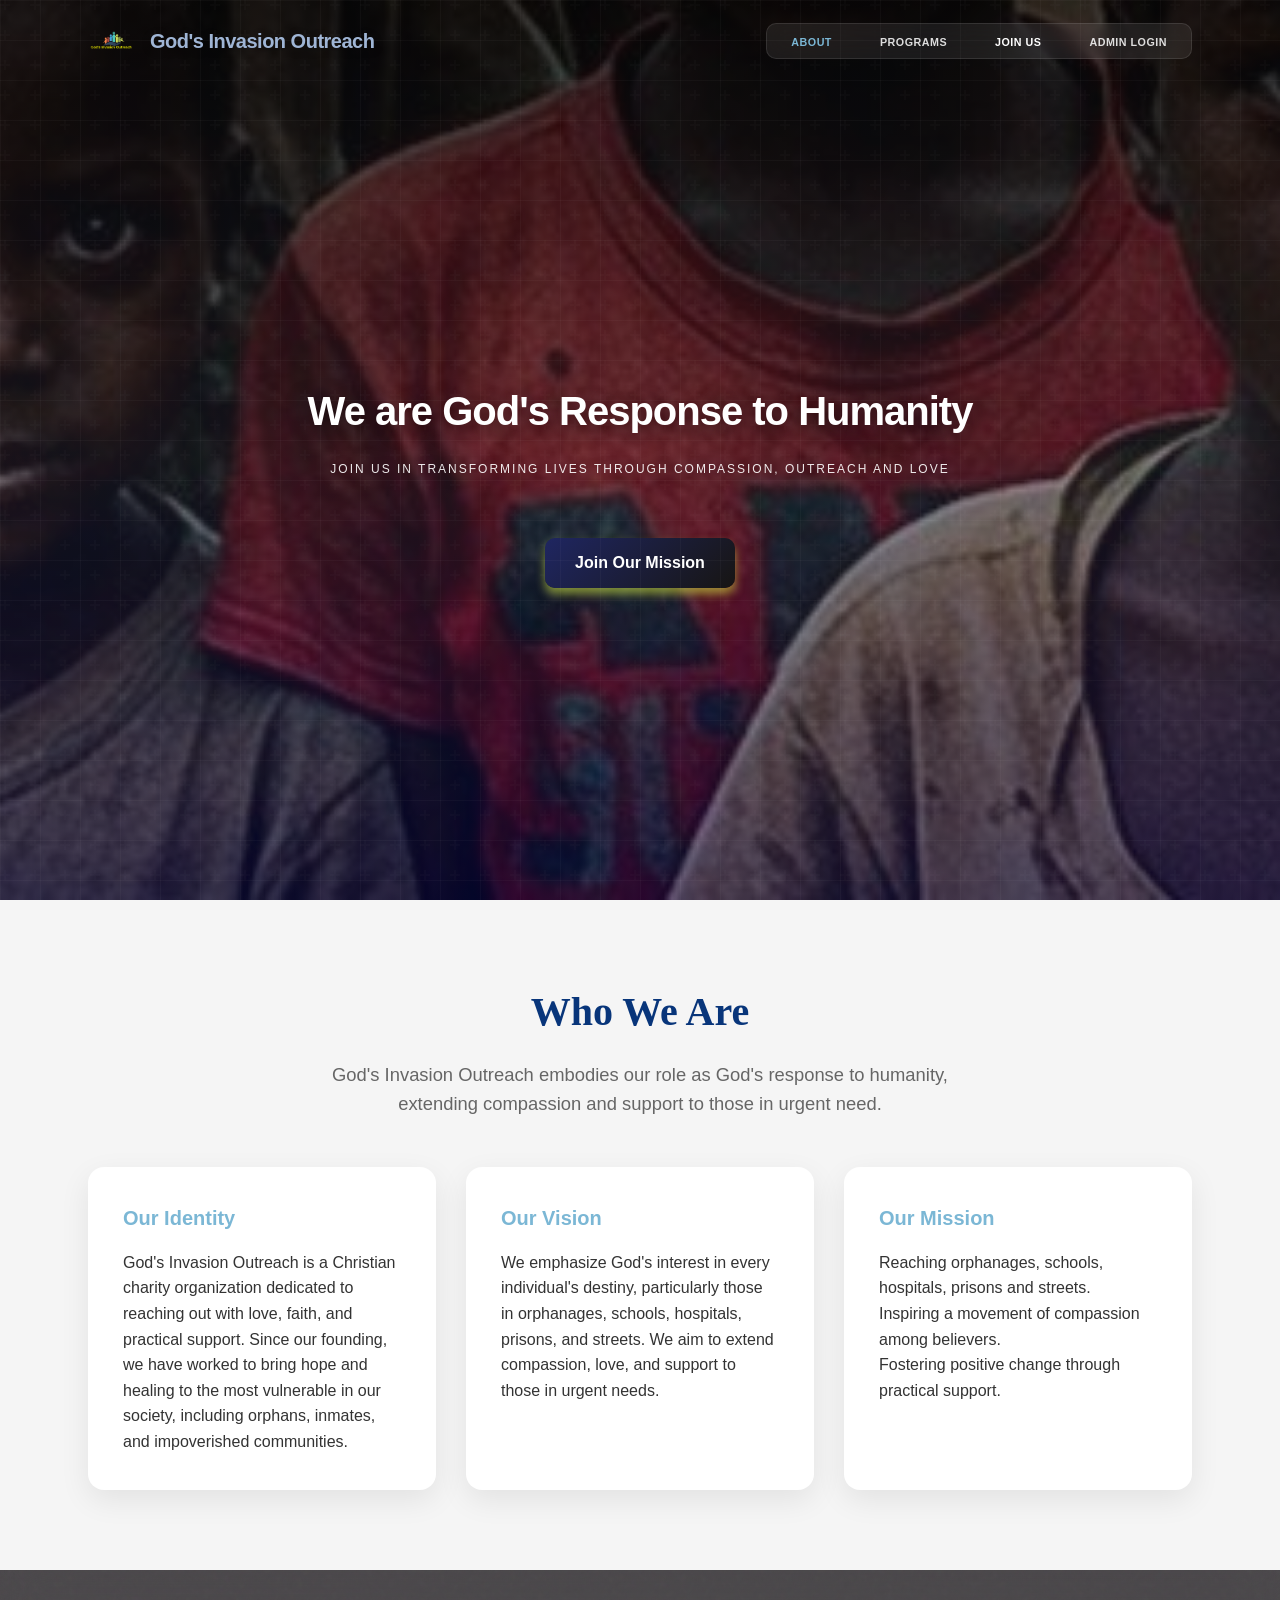
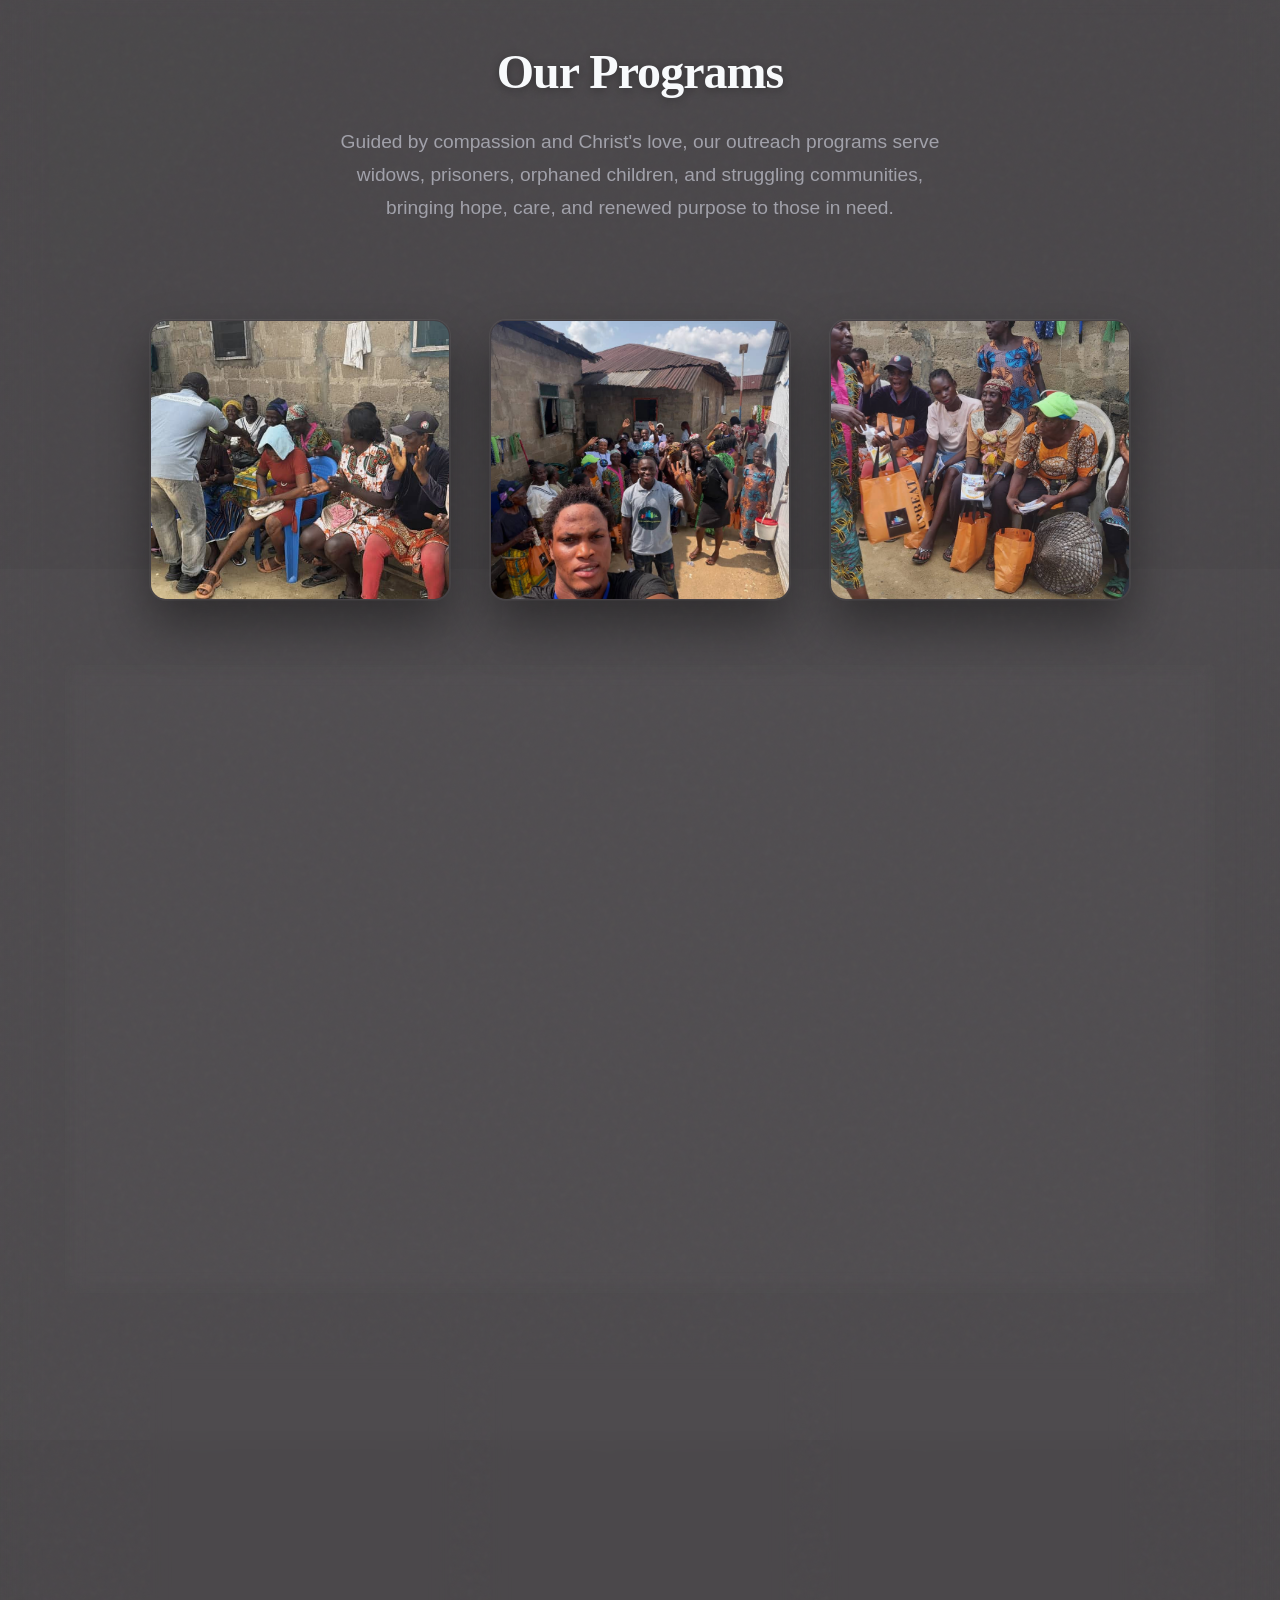
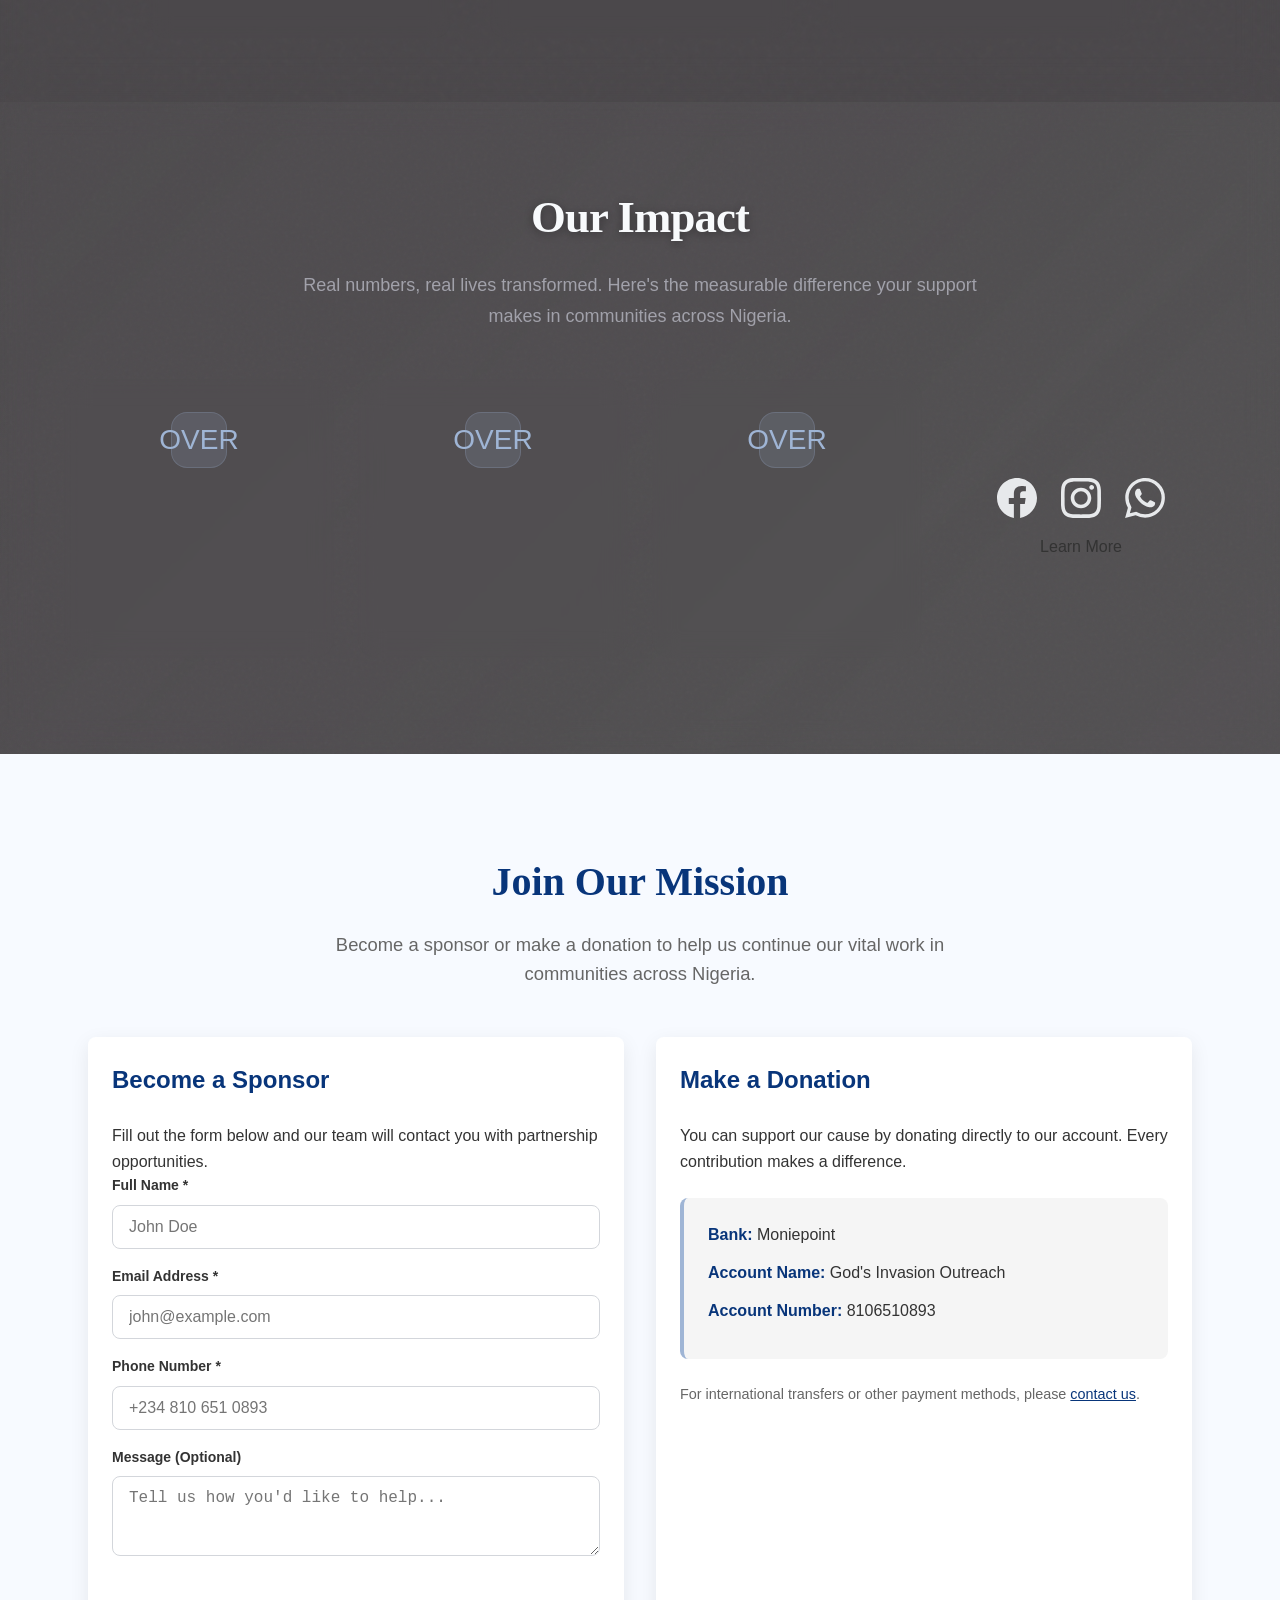
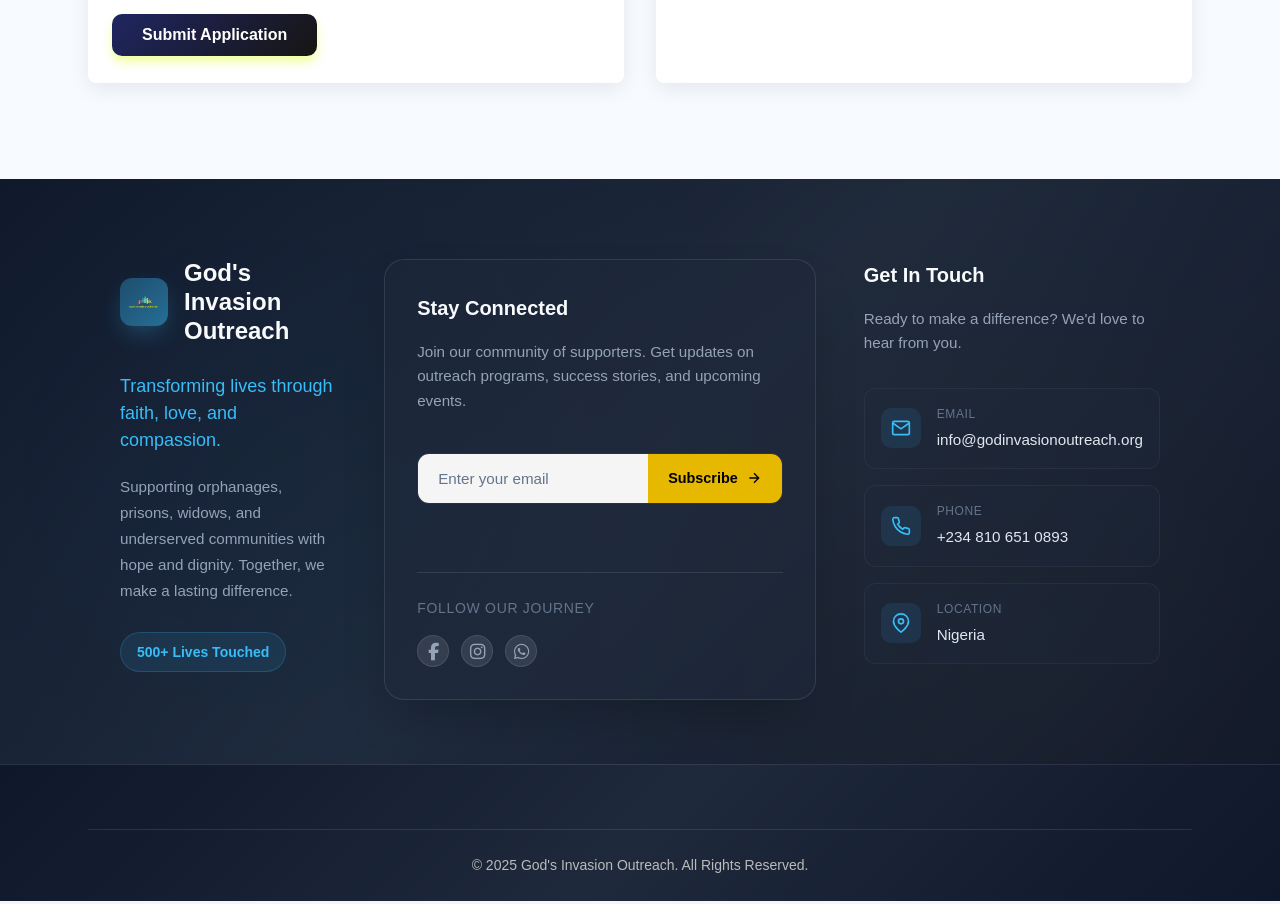
==== commit 5a9bae26: "fix" ====
--- a/Index.html
+++ b/Index.html
@@ -27,6 +27,7 @@
 <link rel="icon" type="image/png" sizes="32x32" href="/favicon-32x32.png">
 <link rel="icon" type="image/png" sizes="16x16" href="/favicon-16x16.png">
 <link rel="manifest" href="/site.webmanifest">
+ <title>God's Invasion Outreach</title>
   <script type="application/ld+json">
 {
   "@context": "https://schema.org",
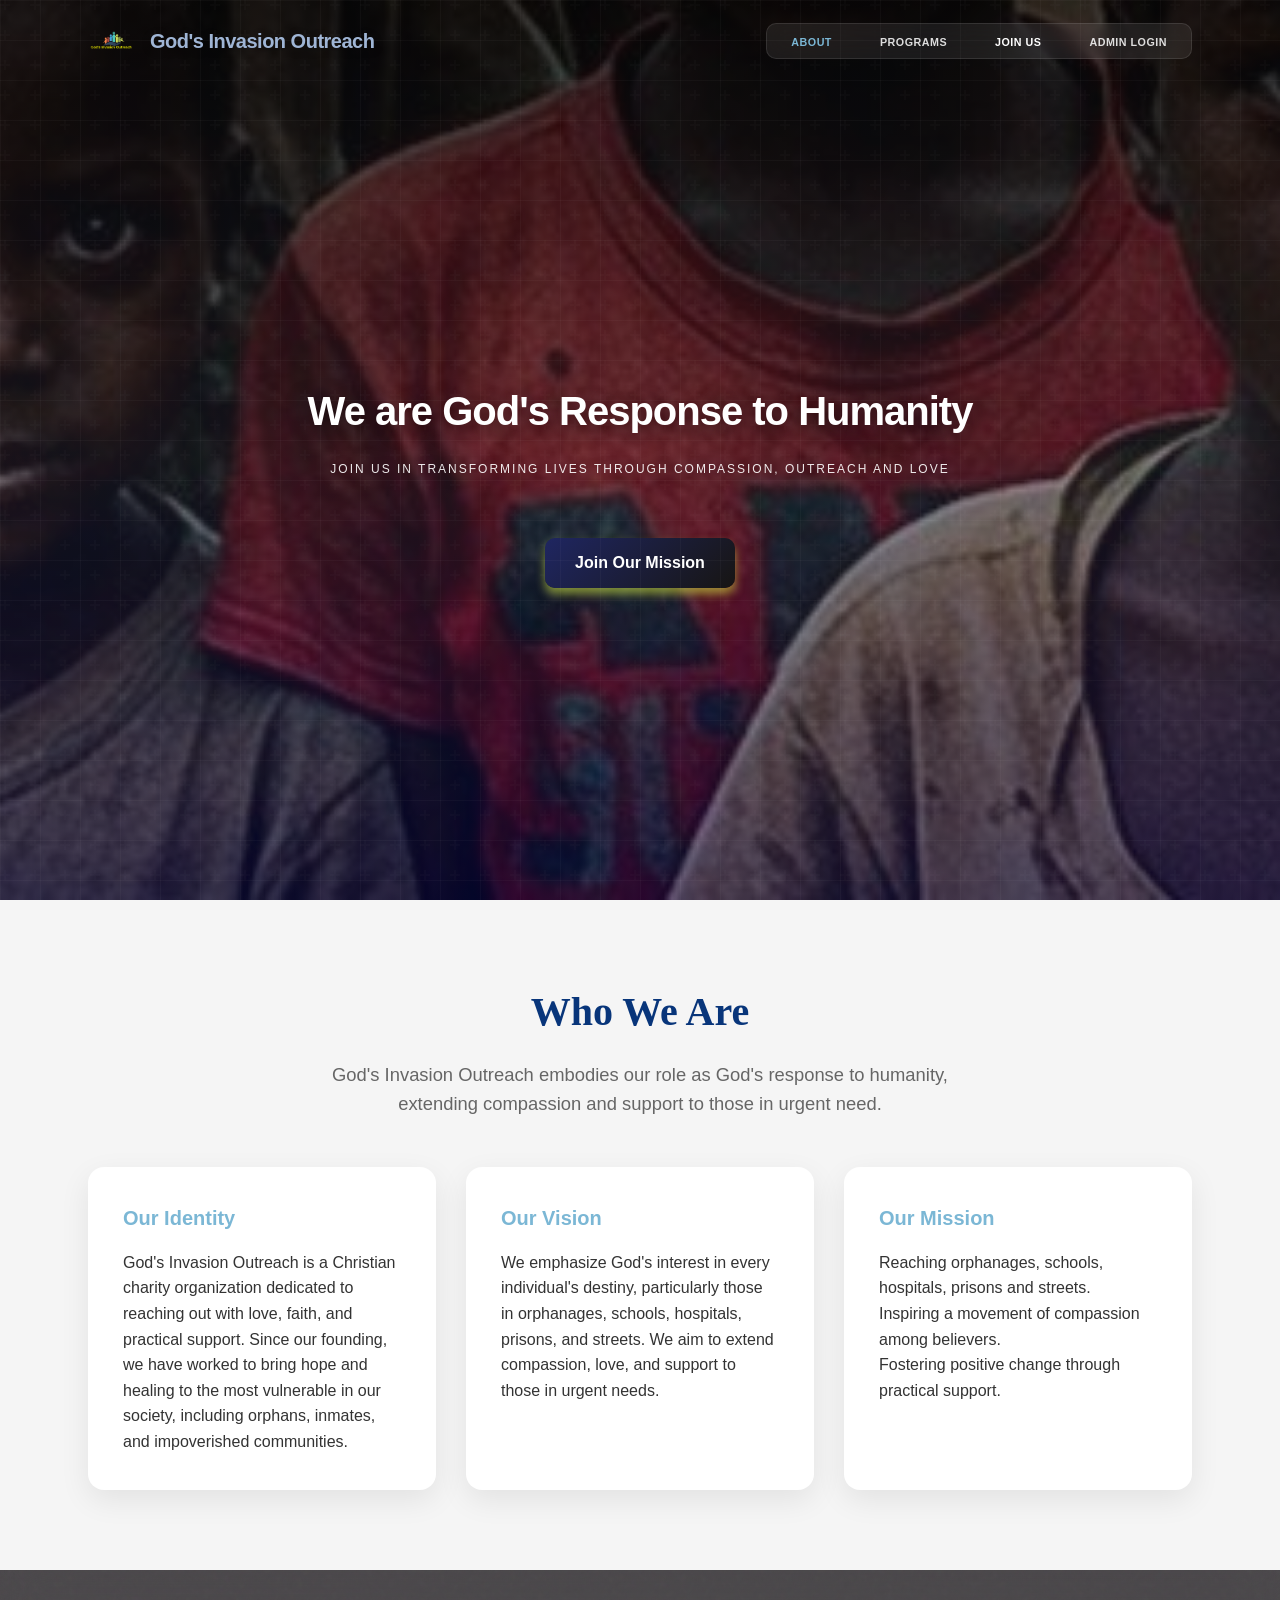
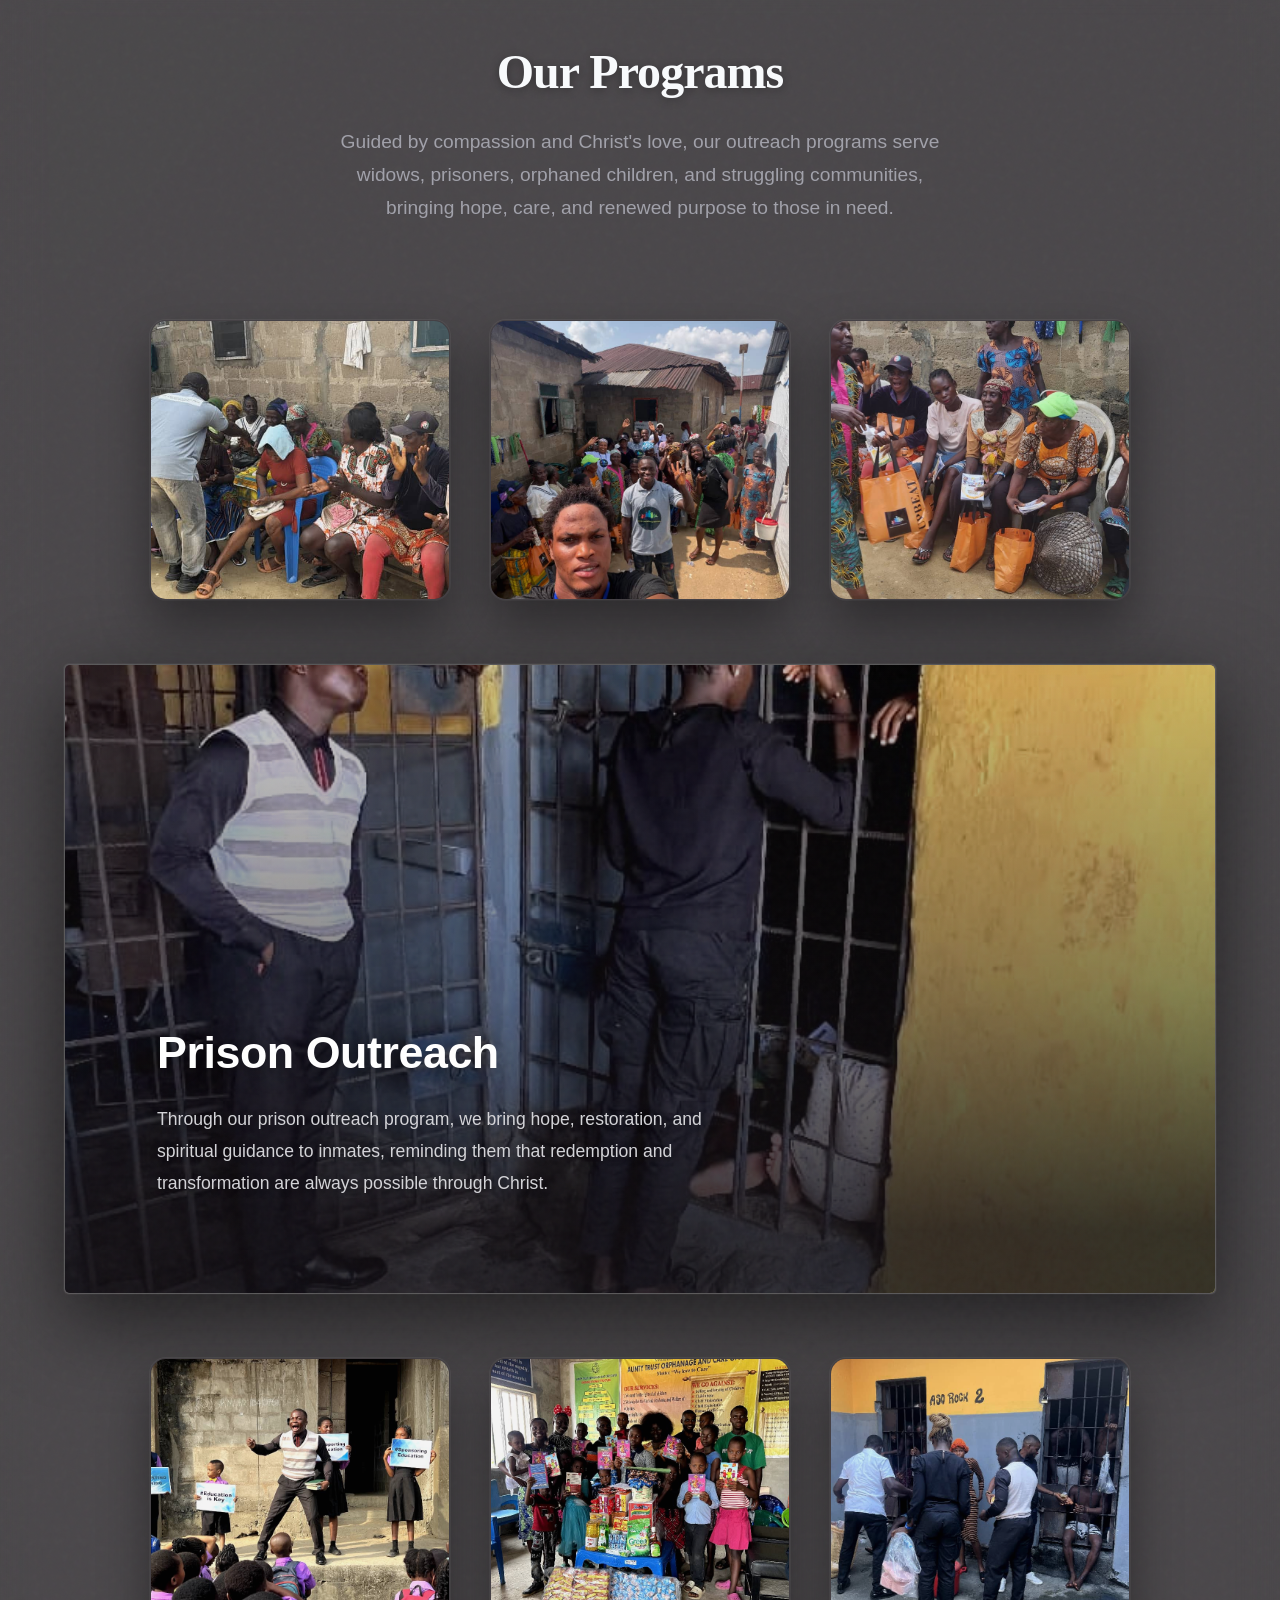
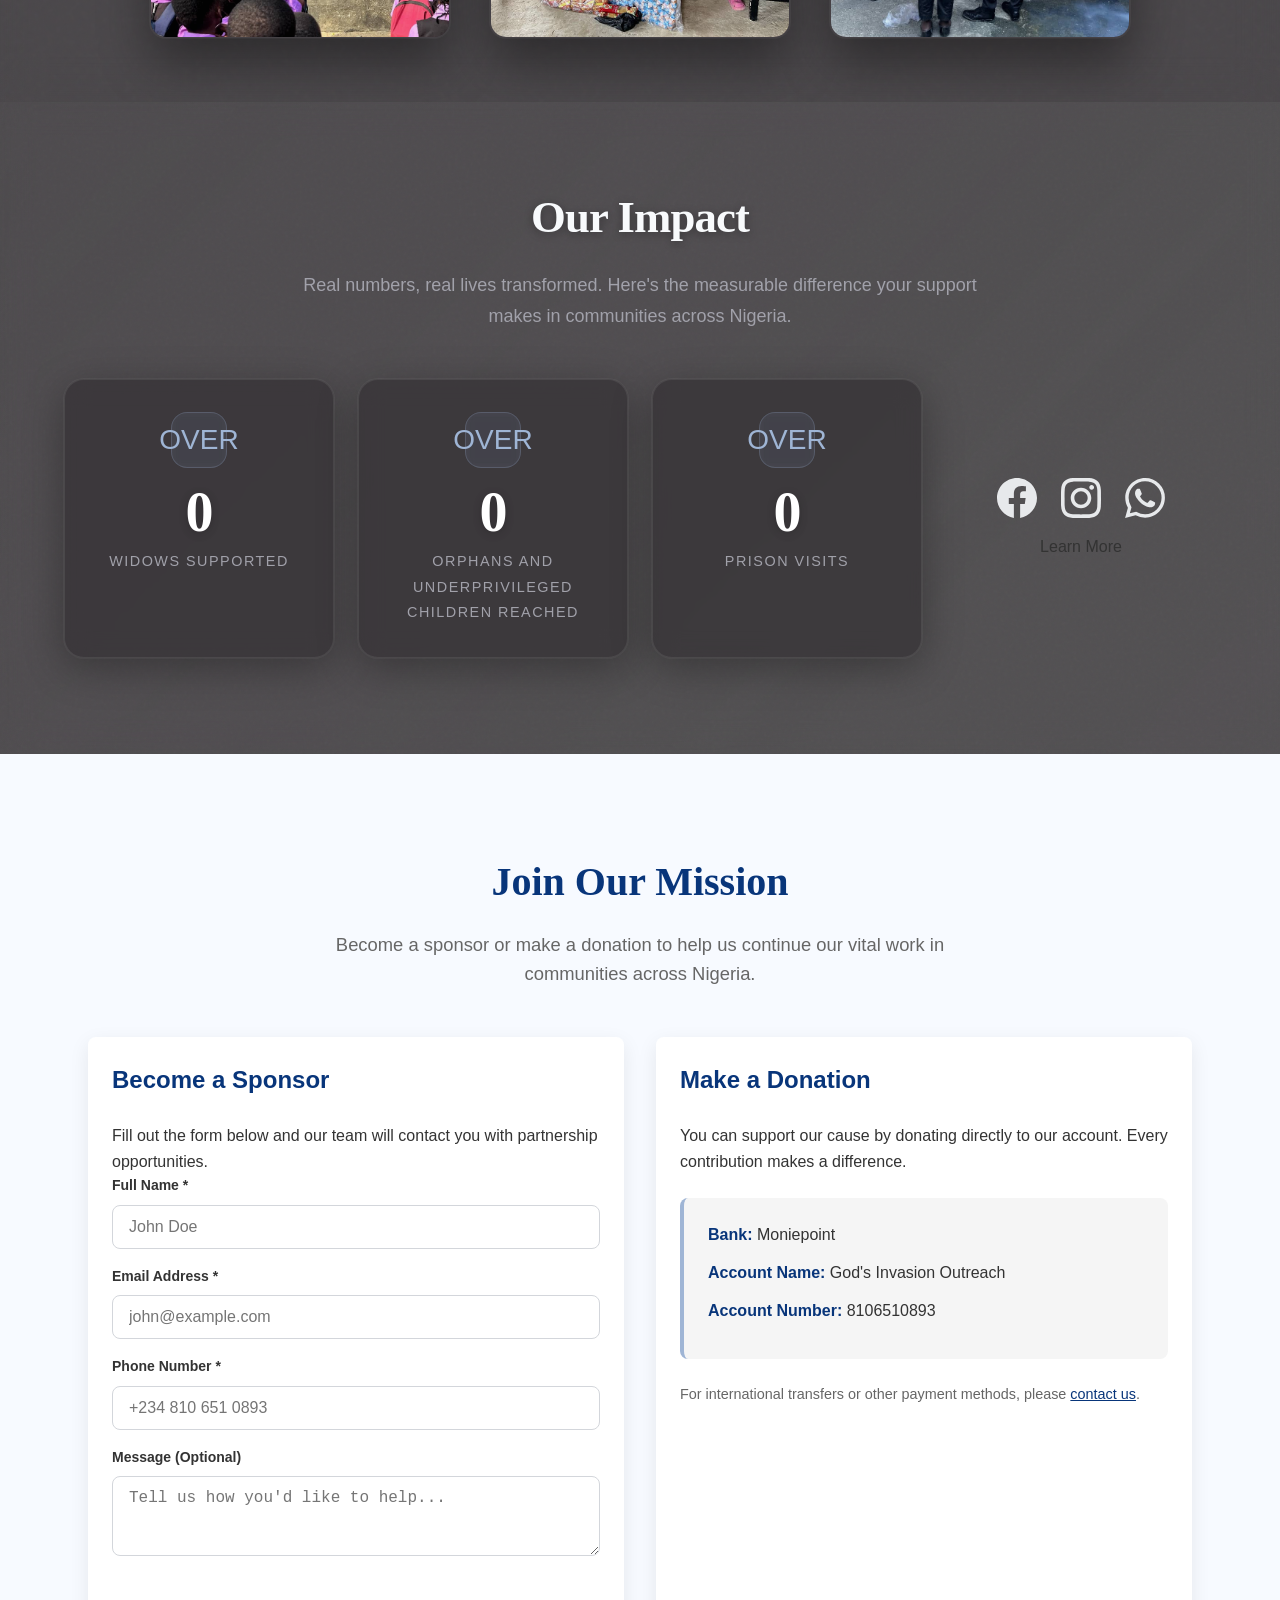
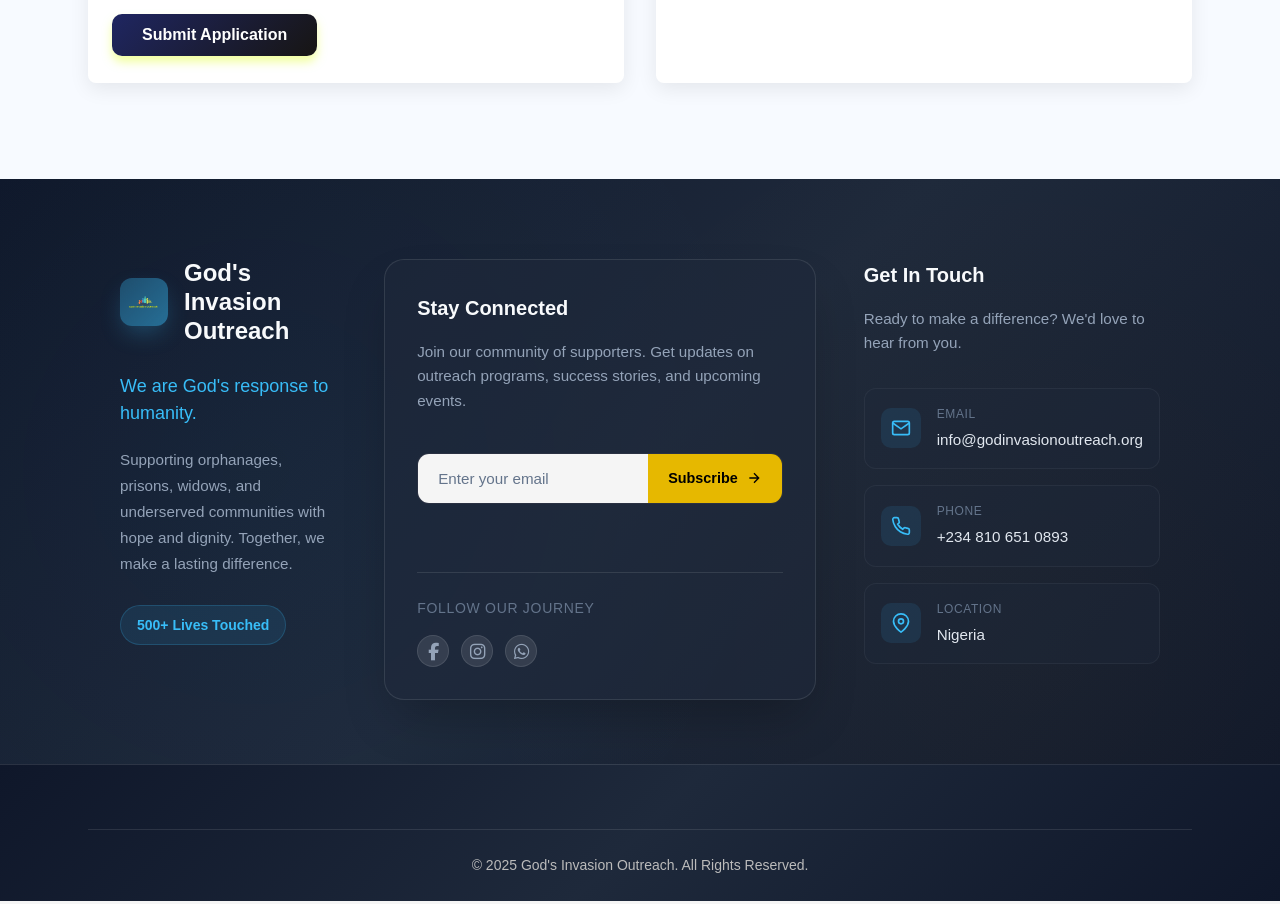
==== commit cbfb4dab: "fix" ====
--- a/Index.html
+++ b/Index.html
@@ -317,7 +317,7 @@
           </div>
           <h3>God's Invasion Outreach</h3>
         </div>
-        <p class="brand-tagline">Transforming lives through faith, love, and compassion.</p>
+        <p class="brand-tagline">We are God's response to humanity.</p>
         <p class="brand-description">Supporting orphanages, prisons, widows, and underserved communities with hope and dignity. Together, we make a lasting difference.</p>
         
         <div class="impact-mini">
